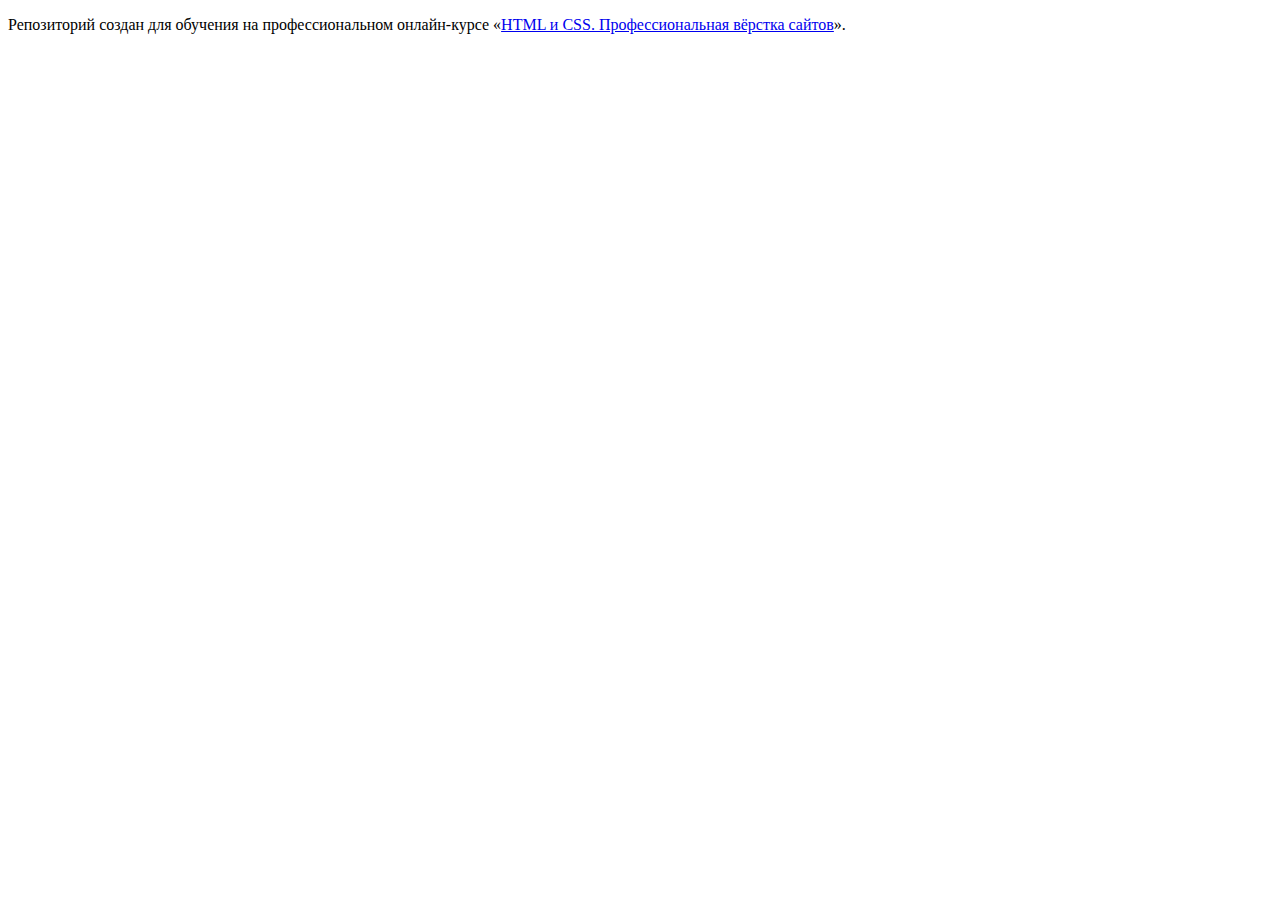
==== index.html @ e82ac14b ":hatching_chick:" ====
<!DOCTYPE html>
<html lang="ru">
  <head>
    <meta charset="utf-8">
    <title>HTML Academy: Глейси</title>
  </head>
  <body>

    <p>Репозиторий создан для обучения на профессиональном онлайн‑курсе «<a href="https://htmlacademy.ru/intensive/htmlcss">HTML и CSS. Профессиональная вёрстка сайтов</a>».</p>

  </body>
</html>
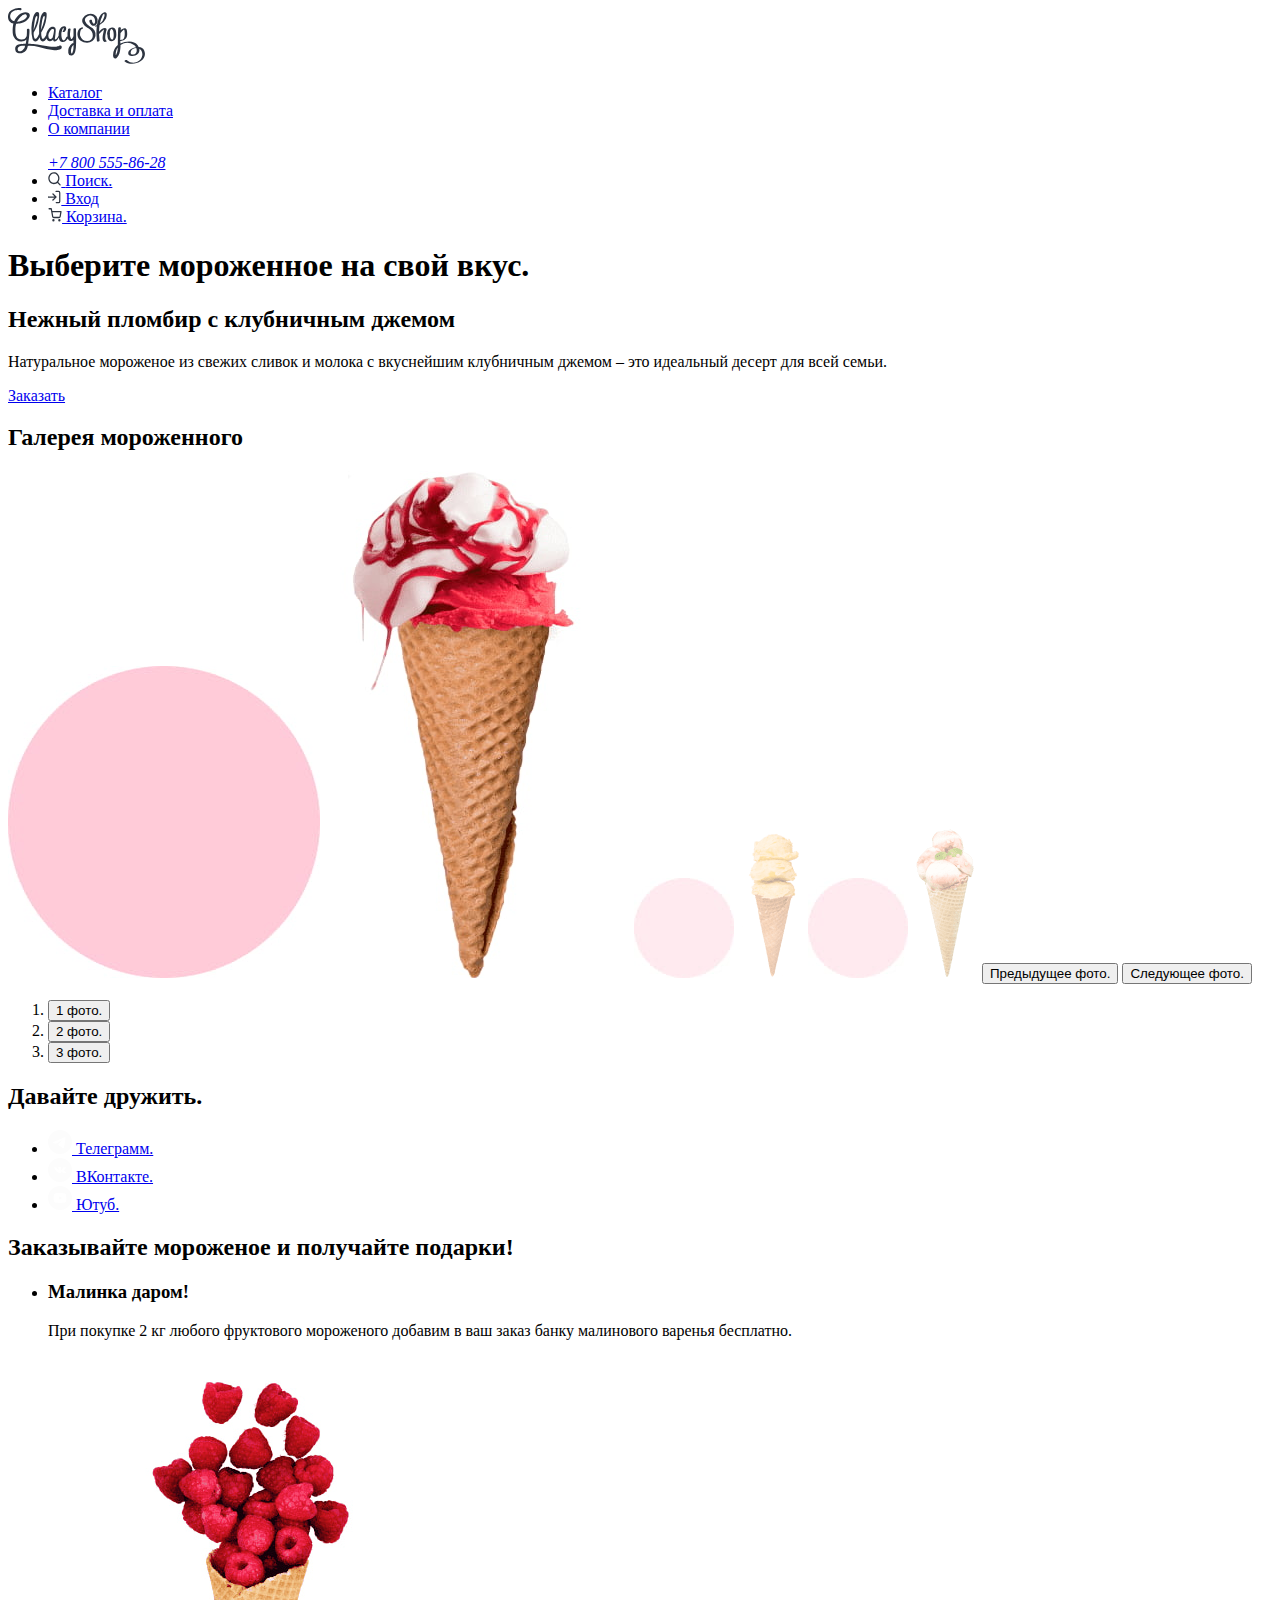
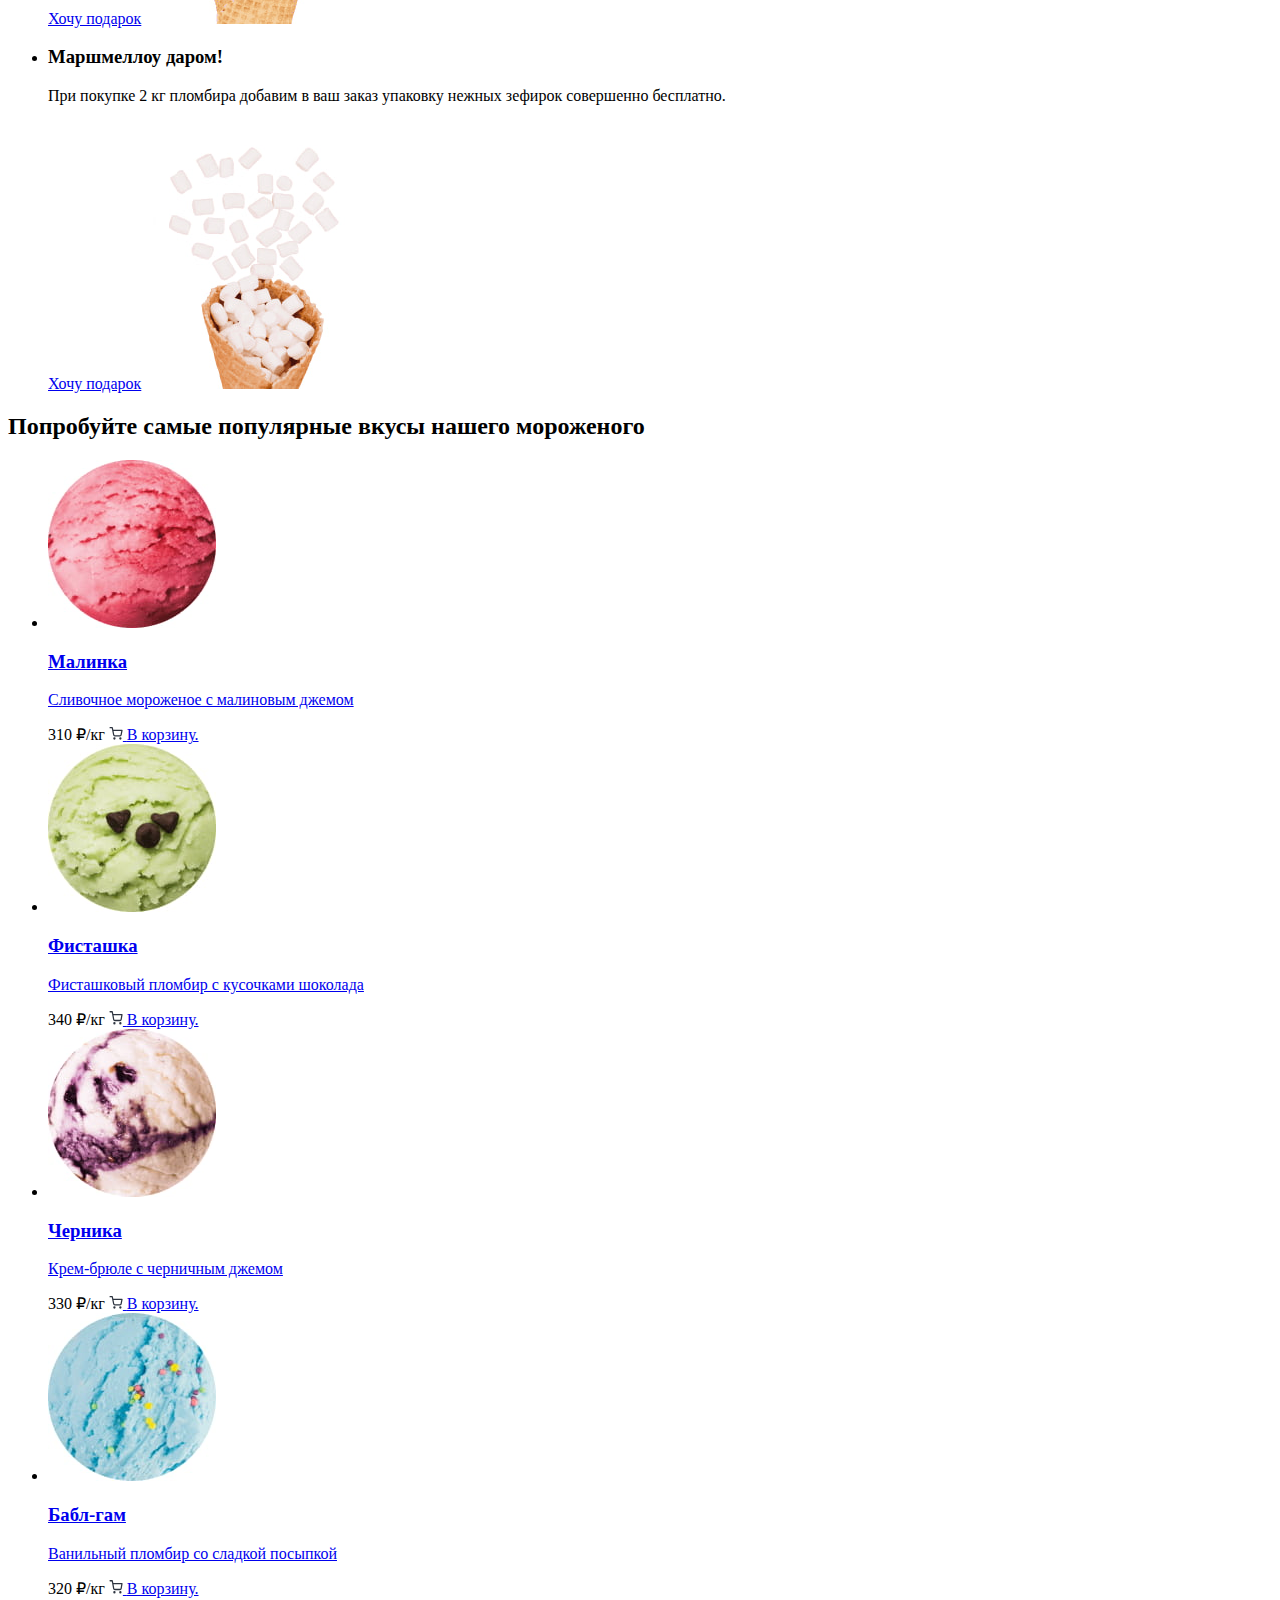
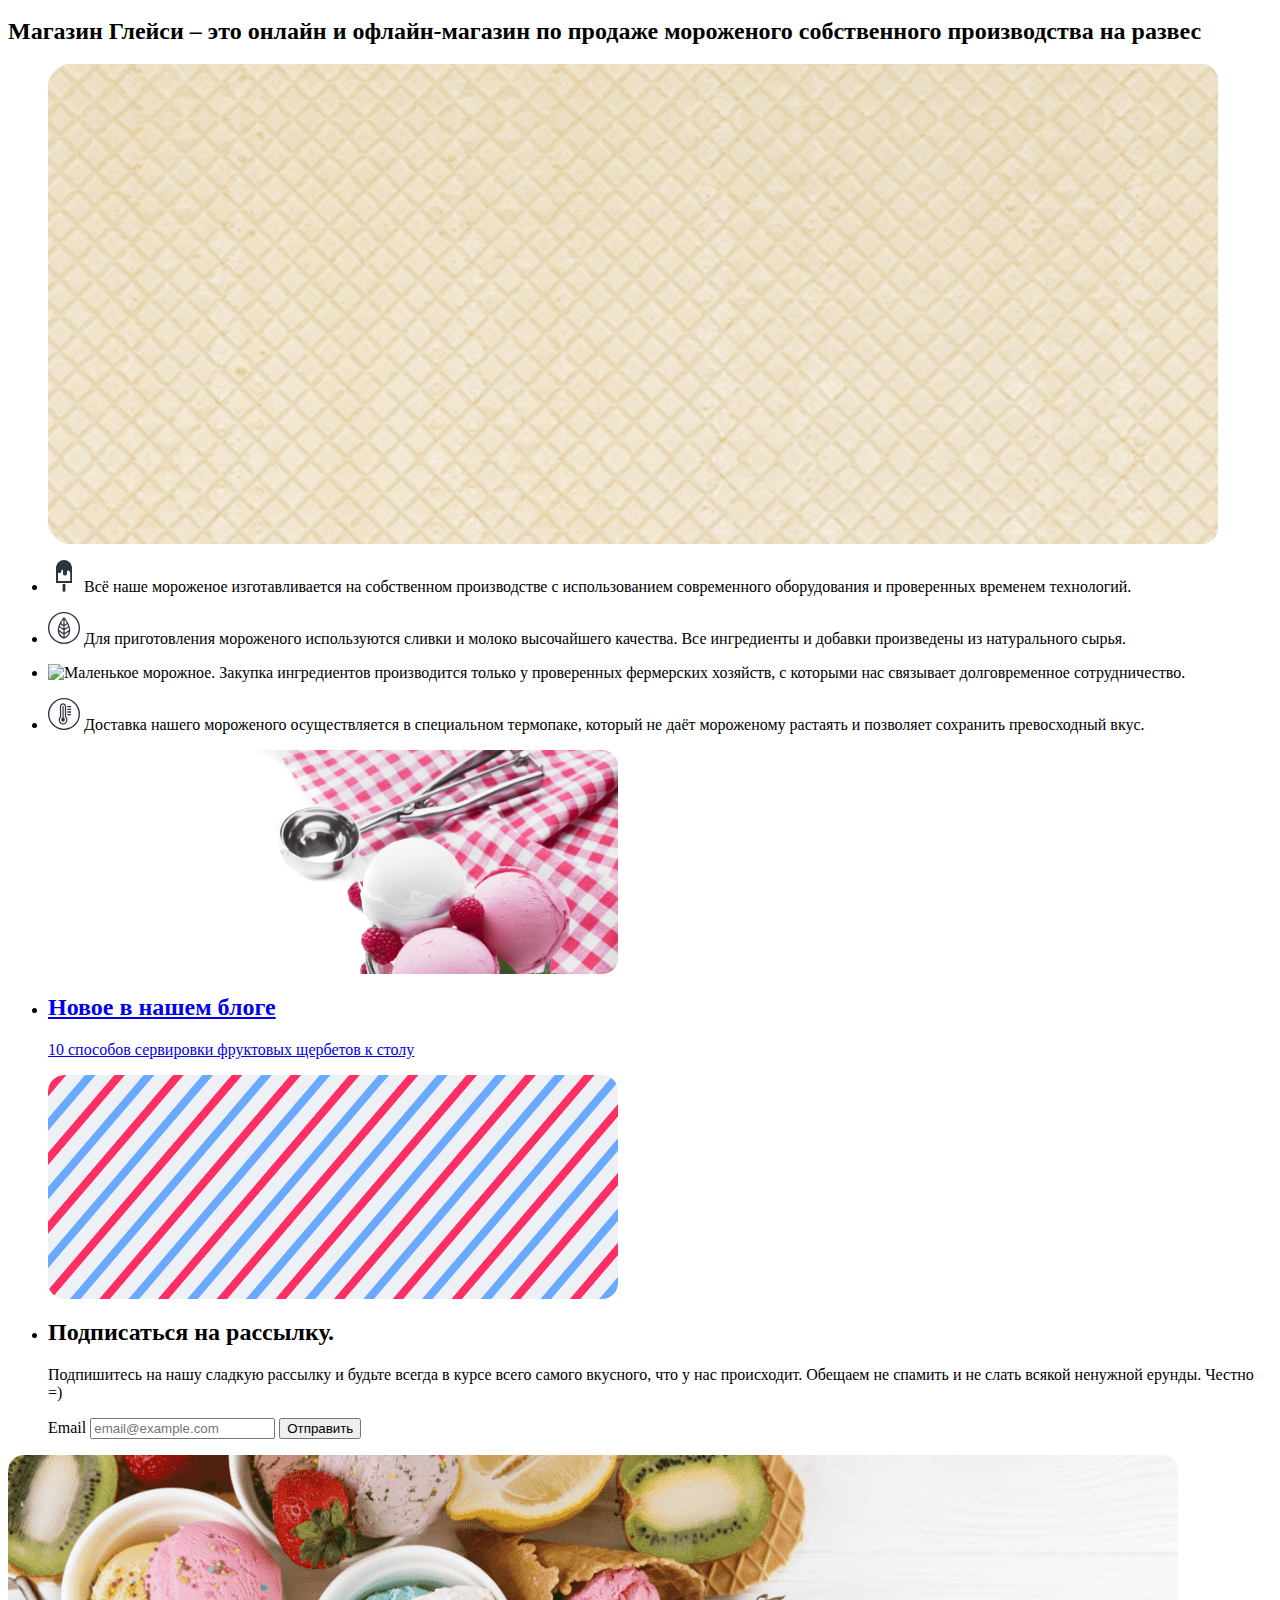
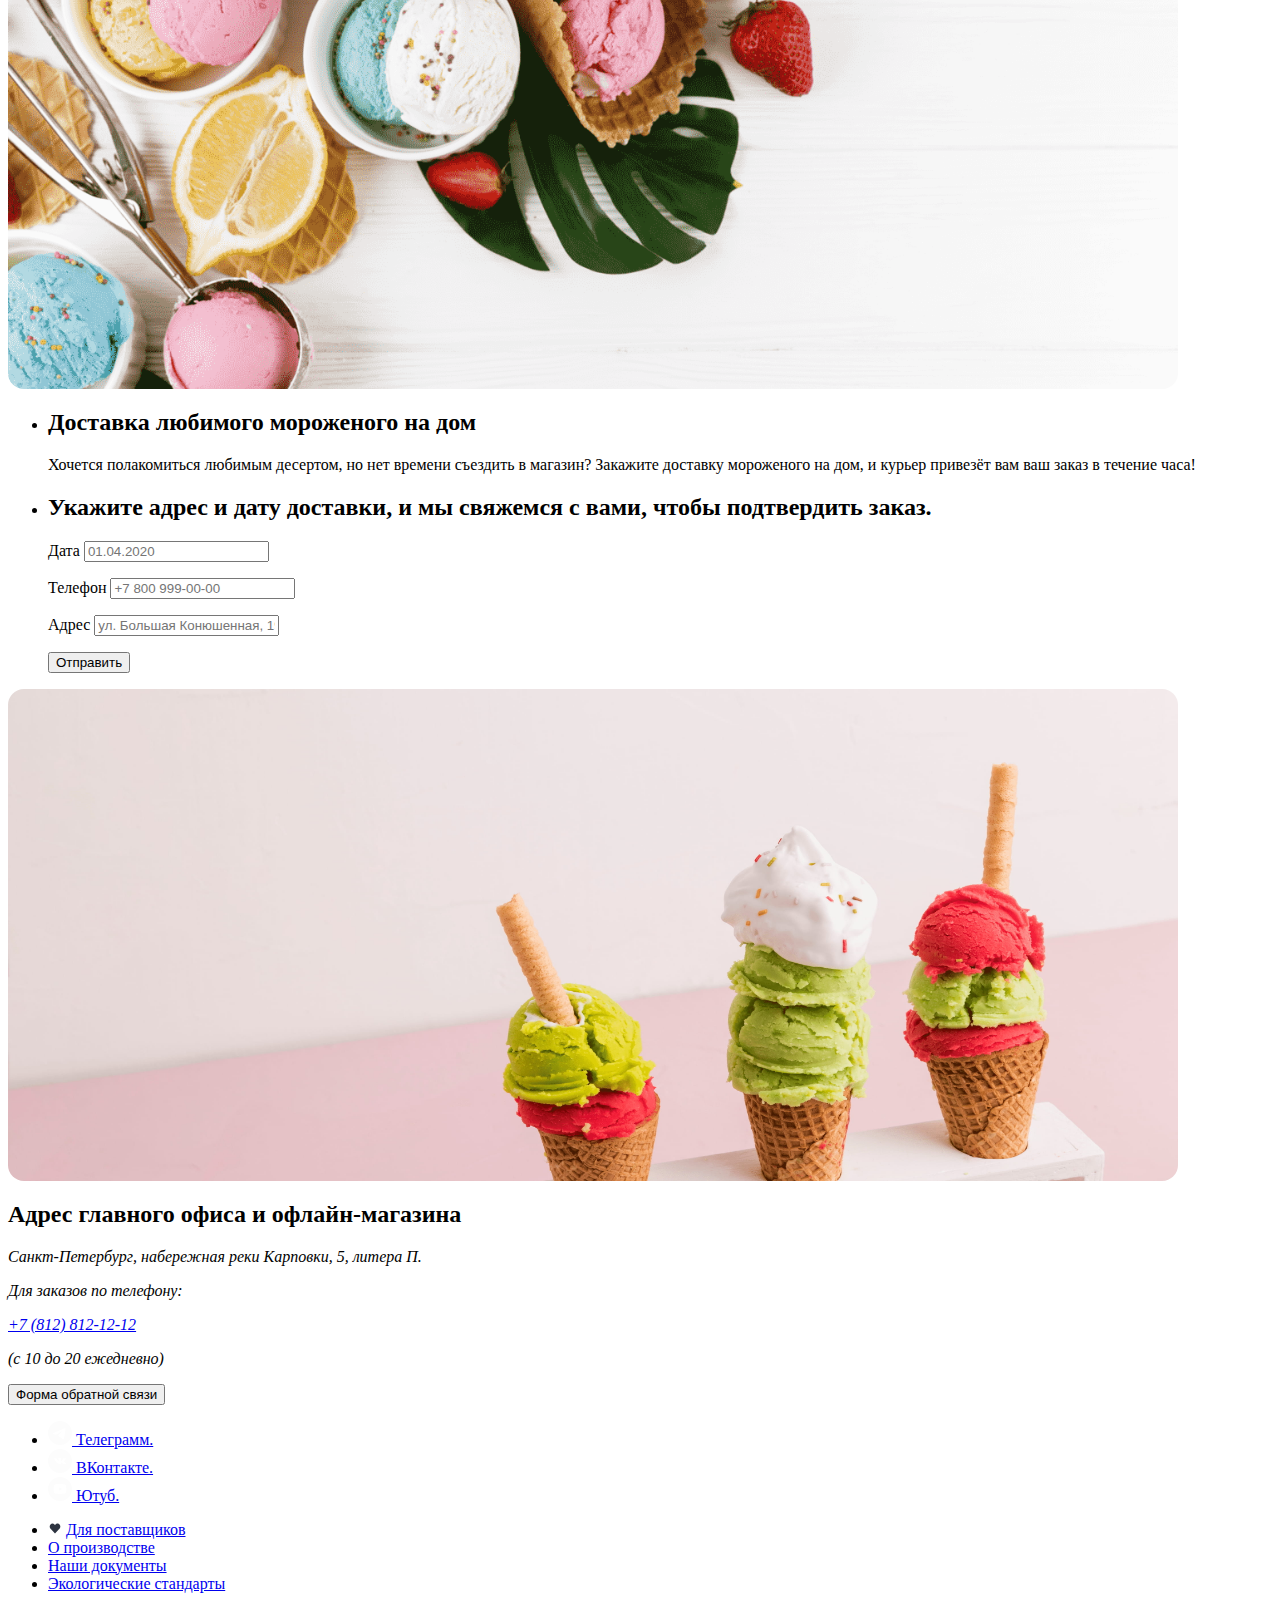
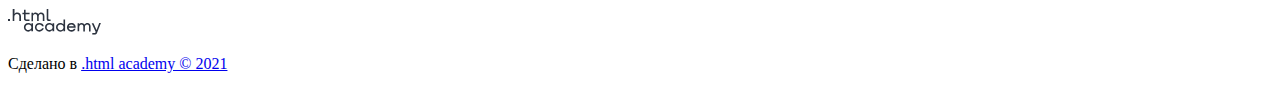
==== commit 4d32455b: "Merge pull request #3 from Tequllalime/master" ====
--- a/index.html
+++ b/index.html
@@ -1,12 +1,388 @@
 <!DOCTYPE html>
 <html lang="ru">
+
   <head>
     <meta charset="utf-8">
-    <title>HTML Academy: Глейси</title>
+    <title>Магазин мороженного "Gllacy shop"</title>
+    <link rel="stylesheet" href="style.css">
   </head>
+
   <body>
-
-    <p>Репозиторий создан для обучения на профессиональном онлайн‑курсе «<a href="https://htmlacademy.ru/intensive/htmlcss">HTML и CSS. Профессиональная вёрстка сайтов</a>».</p>
+    <header class="page-header">
+      <nav class="navigation">
+        <a class="navigation-logo" href="index.html">
+          <img class="page-header-logo" alt="Логотип магазина мороженного Gllacy shop." width="137" height="55.72"
+            src="images/Logo.svg">
+        </a>
+        <ul class="navigation-list">
+          <li class="navigation-item">
+            <a class="navigation-link" href="catalog.html">Каталог</a>
+          </li>
+          <li class="navigation-item">
+            <a class="navigation-link" href="delivery.html">Доставка и оплата</a>
+          </li>
+          <li class="navigation-item">
+            <a class="navigation-link" href="about.html">О компании</a>
+          </li>
+        </ul>
+        <ul class="navigation-list navigation-userr">
+          <address class="contact-adress">
+            <a class="contact-phone" href="tel:+7 800 555-86-28">
+              +7 800 555-86-28
+            </a>
+          </address>
+          <li class="navigation-item">
+            <a class="navigation-link" href="#">
+              <img class="search-item" alt="Иконка поиска." width="13.33" height="13.33" src="images/search.svg">
+              <span class="visually-hidden">
+                Поиск.
+              </span>
+            </a>
+          </li>
+          <li class="navigation-item">
+            <a class="navigation-link" href="#">
+              <img class="union" alt="Иконка входа." width="13.33" height="13.33" src="images/Union.svg">
+              Вход
+            </a>
+          </li>
+          <li class="navigation-item">
+            <a class="navigation-link" href="#">
+              <span class="visually-hidden">
+                <img class="basket" alt="Иконка корзины." width="14.08" height="13.5" src="images/basket.svg">
+                Корзина.
+              </span>
+            </a>
+          </li>
+        </ul>
+      </nav>
+
+    </header>
+
+    <main class="main-index">
+      <h1 class="visually-hidden">Выберите мороженное на свой вкус.</h1>
+
+      <section class="ice-cream">
+        <h2>Нежный пломбир с клубничным джемом</h2>
+        <p>Натуральное мороженое из свежих сливок и молока с вкуснейшим клубничным джемом – это идеальный десерт
+          для
+          всей семьи.</p>
+        <a class="button" href="#">Заказать</a>
+      </section>
+
+      <section class="gallery">
+        <h2 class="gallery-ice-cream visually-hidden">Галерея мороженного</h2>
+        <img class="substrate-ice-cream" alt="Подложка для мороженного." width="312" height="312"
+          src="images/Substrate-ice-cream-1.jpg">
+        <img class="ice-cream-main" alt="Нежный пломбир с клубничным джемом." width="306" height="507"
+          src="images/ice-cream-main-1.jpg">
+        <img class="substrate-ice-cream" alt="Подложка для мороженного." width="100" height="100"
+          src="images/Substrate-ice-cream-2.jpg">
+        <img class="ice-cream-main" alt="Сливочное мороженое со вкусом банана." width="66" height="150"
+          src="images/ice-cream-main-2.png">
+        <img class="substrate-ice-cream" alt="Подложка для мороженного." width="100" height="100"
+          src="images/Substrate-ice-cream-3.jpg">
+        <img class="ice-cream-main" alt="Нежный пломбир с клубничным джемом." width="66" height="150"
+          src="images/ice-cream-main-3.png">
+        <button class="slider-button slider-prev" type="button">
+          <span class="visually-hidden">Предыдущее фото.</span>
+        </button>
+        <button class="slider-button slider-next" type="button">
+          <span class="visually-hidden">Следующее фото.</span>
+        </button>
+        <ol class="slider-pagination">
+          <li class="slider-pagination-item">
+            <button class="slider-pagination-button slider-pagination-button-current" type="button">
+              <span class="visually-hidden">1 фото.</span>
+            </button>
+          </li>
+          <li class="slider-pagination-item">
+            <button class="slider-pagination-button slider-pagination-button-current" type="button">
+              <span class="visually-hidden">2 фото.</span>
+            </button>
+          </li>
+          <li class="slider-pagination-item">
+            <button class="slider-pagination-button slider-pagination-button-current" type="button">
+              <span class="visually-hidden">3 фото.</span>
+            </button>
+          </li>
+        </ol>
+      </section>
+
+      <section class="main-social">
+        <h2 class="page-main-title visually-hidden">Давайте дружить.</h2>
+        <ul class="main-social-list">
+          <li class="main-social-item">
+            <a class="button" href="https://t.me/htmlacademy">
+              <img src="images/telegram.svg" alt="Иконка Телеграмм." width="24" height="24">
+              <span class="visually-hidden">Телеграмм.</span>
+            </a>
+          </li>
+          <li class="main-social-item">
+            <a class="button" href="#https://vk.com/htmlacademy">
+              <img src="images/vk.svg" alt="Иконка ВК." width="24" height="24">
+              <span class="visually-hidden">ВКонтакте.</span>
+            </a>
+          </li>
+          <li class="main-social-item">
+            <a class="button" href="https://www.youtube.com/user/htmlacademyru">
+              <img src="images/youtube.svg" alt="Иконка Ютуб." width="24" height="24">
+              <span class="visually-hidden">Ютуб.</span>
+            </a>
+          </li>
+        </ul>
+      </section>
+
+      <section class="free-gifts">
+        <h2>Заказывайте мороженое и получайте подарки!</h2>
+        <ul class="free-gifts-list">
+          <li class="free-gifts-item">
+            <h3>Малинка даром!</h3>
+            <p>При покупке 2 кг любого фруктового мороженого добавим в ваш заказ банку малинового варенья
+              бесплатно.
+            </p>
+            <a class="button" href="#">Хочу подарок</a>
+            <img src="images/raspberry-gift.jpg" alt="Малина в рожке." width="219" height="268">
+          </li>
+
+          <li class="free-gifts-item">
+            <h3>Маршмеллоу даром!</h3>
+            <p>При покупке 2 кг пломбира добавим в ваш заказ упаковку нежных зефирок совершенно бесплатно.
+            </p>
+            <a class="button" href="#">Хочу подарок</a>
+            <img src="images/marshmallow.jpg" alt="Маршмеллоу в рожке." width="219" height="268">
+          </li>
+        </ul>
+      </section>
+
+      <section class="popular-product">
+        <h2>Попробуйте самые популярные вкусы нашего мороженого</h2>
+        <ul class="popular-product-list">
+          <li class="popular-product-card">
+            <a class="poplar-product-card-link" href="#">
+              <img class="popular-product-card-image" src="images/Malinka.png"
+                alt="Сливочное мороженое с малиновым джемом." width="168" height="168">
+              <h3 class="popular-product-card-title">Малинка</h3>
+              <p>Сливочное мороженое с малиновым джемом</p>
+            </a>
+            <span class="product-card-price">310 ₽/кг</span>
+            <a class="product-card-button button" href="#">
+              <img class="ice-cream-basket" src="images/basket.svg" alt="Иконка корзины" width="14.08" height="13.5">
+              <span class="visually-hidden">В корзину.</span>
+            </a>
+          </li>
+          <li class="popular-product-card">
+            <a class="poplar-product-card-link" href="#">
+              <img class="popular-product-card-image" src="images/Pistachio.png" width="168" height="168"
+                alt="Фисташковый пломбир с кусочками шоколада.">
+              <h3 class="popular-product-card-title">Фисташка</h3>
+              <p>Фисташковый пломбир с кусочками шоколада</p>
+            </a>
+            <span class="product-card-price">340 ₽/кг</span>
+            <a class="product-card-button button" href="#">
+              <img class="ice-cream-basket" src="images/basket.svg" alt="Иконка корзины" width="14.08" height="13.5">
+              <span class="visually-hidden">В корзину.</span>
+            </a>
+          </li>
+          <li class="popular-product-card">
+            <a class="poplar-product-card-link" href="#">
+              <img class="popular-product-card-image" src="images/Blueberry.png" alt="Крем-брюле с черничным джемом."
+                width="168" height="168">
+              <h3 class="popular-product-card-title">Черника</h3>
+              <p>Крем-брюле с черничным джемом</p>
+            </a>
+            <span class="product-card-price">330 ₽/кг</span>
+            <a class="product-card-button button" href="#">
+              <img class="ice-cream-basket" src="images/basket.svg" alt="Иконка корзины" width="14.08" height="13.5">
+              <span class="visually-hidden">В корзину.</span>
+            </a>
+          </li>
+          <li class="popular-product-card">
+            <a class="poplar-product-card-link" href="#">
+              <img class="popular-product-card-image" src="images/Bubble-gum.png"
+                alt="Ванильный пломбир со сладкой посыпкой." width="168" height="168">
+              <h3 class="popular-product-card-title">Бабл-гам</h3>
+              <p>Ванильный пломбир со сладкой посыпкой</p>
+            </a>
+            <span class="product-card-price">320 ₽/кг</span>
+            <a class="product-card-button button" href="#">
+              <img class="ice-cream-basket" src="images/basket.svg" alt="Иконка корзины" width="14.08" height="13.5">
+              <span class="visually-hidden">В корзину.</span>
+            </a>
+          </li>
+        </ul>
+      </section>
+
+
+      <section class="advantages">
+        <h2>
+          Магазин Глейси – это онлайн и офлайн-магазин по продаже мороженого собственного производства на
+          развес
+        </h2>
+        <ul class="advantages-list">
+          <div class="wafer"></div>
+          <li class="advantages-item">
+            <p class="advantages-description">
+              <img src="images/ice-cream.svg" alt="Маленькое морожное." width="32" height="32">
+              Всё наше мороженое изготавливается на собственном производстве с
+              использованием
+              современного оборудования и проверенных временем технологий.
+            </p>
+          </li>
+          <li class="advantages-item">
+            <p class="advantages-description">
+              <img src="images/leaf.svg" alt="Маленькое морожное." width="32" height="32">
+              Для приготовления мороженого используются сливки и молоко
+              высочайшего качества. Все ингредиенты
+              и добавки произведены из натурального сырья.
+            </p>
+          </li>
+          <li class="advantages-item">
+            <p class="advantages-description">
+              <img src="images/cow.svg" alt="Маленькое морожное." width="32" height="32">
+              Закупка ингредиентов производится только у проверенных фермерских
+              хозяйств, с которыми
+              нас связывает долговременное сотрудничество.
+            </p>
+          </li>
+          <li class="advantages-item">
+            <p class="advantages-description">
+              <img src="images/Thermometer.svg" alt="Маленькое морожное." width="32" height="32">
+              Доставка нашего мороженого осуществляется в специальном термопаке,
+              который не даёт мороженому растаять
+              и позволяет сохранить превосходный вкус.
+            </p>
+          </li>
+        </ul>
+      </section>
+
+      <section class="blog-submit">
+        <ul class="blog-submit-list">
+          <li class="blog-item">
+            <a class="blog" href="#">
+              <div class="sorting-blog"></div>
+              <h2>Новое в нашем блоге</h2>
+              <p>10 способов сервировки фруктовых щербетов
+                к столу</p>
+            </a>
+          </li>
+          <li class="submit-item">
+            <div class="mail-substrate"></div>
+            <h2>
+              <span class="visually-hidden">Подписаться на рассылку.</span>
+            </h2>
+            <p>Подпишитесь на нашу сладкую рассылку и будьте всегда
+              в курсе всего самого вкусного, что у нас происходит. Обещаем не спамить и не слать всякой
+              ненужной ерунды. Честно =)</p>
+            <form class="newsletter-form" action="https://echo.htmlacademy.ru/" method="post">
+              <label for="newsletter-email">Email</label>
+              <input class="field" placeholder="email@example.com" type="email" name="newsletter-email"
+                id="newsletter-email" required>
+              <button class="button newsletter-button" type="submit">
+                Отправить
+              </button>
+            </form>
+          </li>
+        </ul>
+      </section>
+
+      <section class="main-delivery">
+        <div class="delivery-section"></div>
+        <ul class="delivery-list">
+          <li class="delivery-description-item">
+            <h2 class="delivery-title">Доставка любимого мороженого на дом</h2>
+            <p>Хочется полакомиться любимым десертом, но нет времени съездить в магазин? Закажите доставку
+              мороженого на дом, и курьер привезёт вам ваш заказ в течение часа!</p>
+          </li>
+          <li>
+            <h2 class="appointment-title">Укажите адрес и дату доставки, и мы свяжемся с вами, чтобы
+              подтвердить
+              заказ.</h2>
+            <form class="appointment-form" action="https://echo.htmlacademy.ru/" method="post">
+              <p class="appointment-form-date">
+                <label class="form-label" for="appointment-date">Дата</label>
+                <input type="text" id="appointment-date" name="appointment-date" placeholder="01.04.2020">
+              </p>
+              <p class="appointment-form-phone">
+                <label class="form-label" for="appointment-phone">Телефон</label>
+                <input type="text" id="appointment-phone" name="appointment-phone" placeholder="+7 800 999-00-00">
+              </p>
+              <p class="appointment-form-address">
+                <label class="form-label" for="appointment-address">Адрес</label>
+                <input type="text" id="appointment-address" name="appointment-address"
+                  placeholder="ул. Большая Конюшенная, 19/8">
+              </p>
+              <button class="button" type="submit">Отправить</button>
+            </form>
+          </li>
+        </ul>
+      </section>
+
+      <section class="contacts">
+        <div class="main-feedback"></div>
+        <h2 class="contacts-title">Адрес главного офиса и офлайн-магазина</h2>
+        <address class="contacts-address">
+          <p class="contacts-address-text">Санкт-Петербург, набережная реки Карповки, 5, литера П.</p>
+          <p class="for-contacts-phone">Для заказов по телефону:</p>
+          <a class="contacts-phone" href="tel:+78121212">+7 (812) 812-12-12</a>
+          <p class="contacts-time">(с 10 до 20 ежедневно)</p>
+        </address>
+        <button class="button" type="submit">Форма обратной связи</button>
+      </section>
+
+
+    </main>
+
+    <footer class="page-footer">
+      <section class="footer-social">
+        <ul class="footer-social-list">
+          <li class="footer-social-item">
+            <a class="button" href="https://t.me/htmlacademy">
+              <img src="images/telegram.svg" alt="Иконка Телеграмм." width="24" height="24">
+              <span class="visually-hidden">Телеграмм.</span>
+            </a>
+          </li>
+          <li class="main-social-item">
+            <a class="button" href="#https://vk.com/htmlacademy">
+              <img src="images/vk.svg" alt="Иконка ВК." width="24" height="24">
+              <span class="visually-hidden">ВКонтакте.</span>
+            </a>
+          </li>
+          <li class="main-social-item">
+            <a class="button" href="https://www.youtube.com/user/htmlacademyru">
+              <img src="images/youtube.svg" alt="Иконка Ютуб." width="24" height="24">
+              <span class="visually-hidden">Ютуб.</span>
+            </a>
+          </li>
+        </ul>
+      </section>
+
+      <section class="navigation-footer">
+        <nav class="navigation">
+          <ul class="navigation-list">
+            <li class="navigation-item">
+              <img src="images/Heart-fill.svg" alt="Маленькое черное сердечко." width="13.94" height="12.15">
+              <a class="navigation-link" href="#">Для поставщиков</a>
+            </li>
+            <li class="navigation-item">
+              <a class="navigation-link" href="#">О производстве</a>
+            </li>
+            <li class="navigation-item">
+              <a class="navigation-link" href="#">Наши документы</a>
+            </li>
+            <li class="navigation-item">
+              <a class="navigation-link" href="#">Экологические стандарты</a>
+            </li>
+          </ul>
+      </section>
+
+      <section class="copyright-text">
+        <img src="images/logo_htmlacademy.svg" alt="Логотип с надписью htmlacademy." width="93" height="26.71">
+        <p class="about-text">Сделано в <a class="htmlacademy-link" href="https://htmlacademy.ru/">.html
+            academy &copy; 2021</a>
+        </p>
+      </section>
+    </footer>
 
   </body>
+
 </html>
--- a/style.css
+++ b/style.css
@@ -0,0 +1,39 @@
+.sorting-blog {
+  width: 570px;
+  height: 224px;
+  background-image: url(/images/sorting.png);
+  background-size: cover;
+  border-radius: 16px;
+}
+
+.wafer {
+  width: 1170px;
+  height: 480px;
+  background-image: url(/images/wafer.png);
+  background-size: cover;
+  border-radius: 16px;
+}
+
+.mail-substrate {
+  width: 570px;
+  height: 224px;
+  background-image: url(/images/Substrate-mail.png);
+  background-size: cover;
+  border-radius: 16px;
+}
+
+.delivery-section {
+  width: 1170px;
+  height: 534px;
+  background-image: url(/images/delivery.png);
+  background-size: cover;
+  border-radius: 16px;
+}
+
+.main-feedback {
+  width: 1170px;
+  height: 492px;
+  background-image: url(/images/Feedback.jpg);
+  background-size: cover;
+  border-radius: 16px;
+}
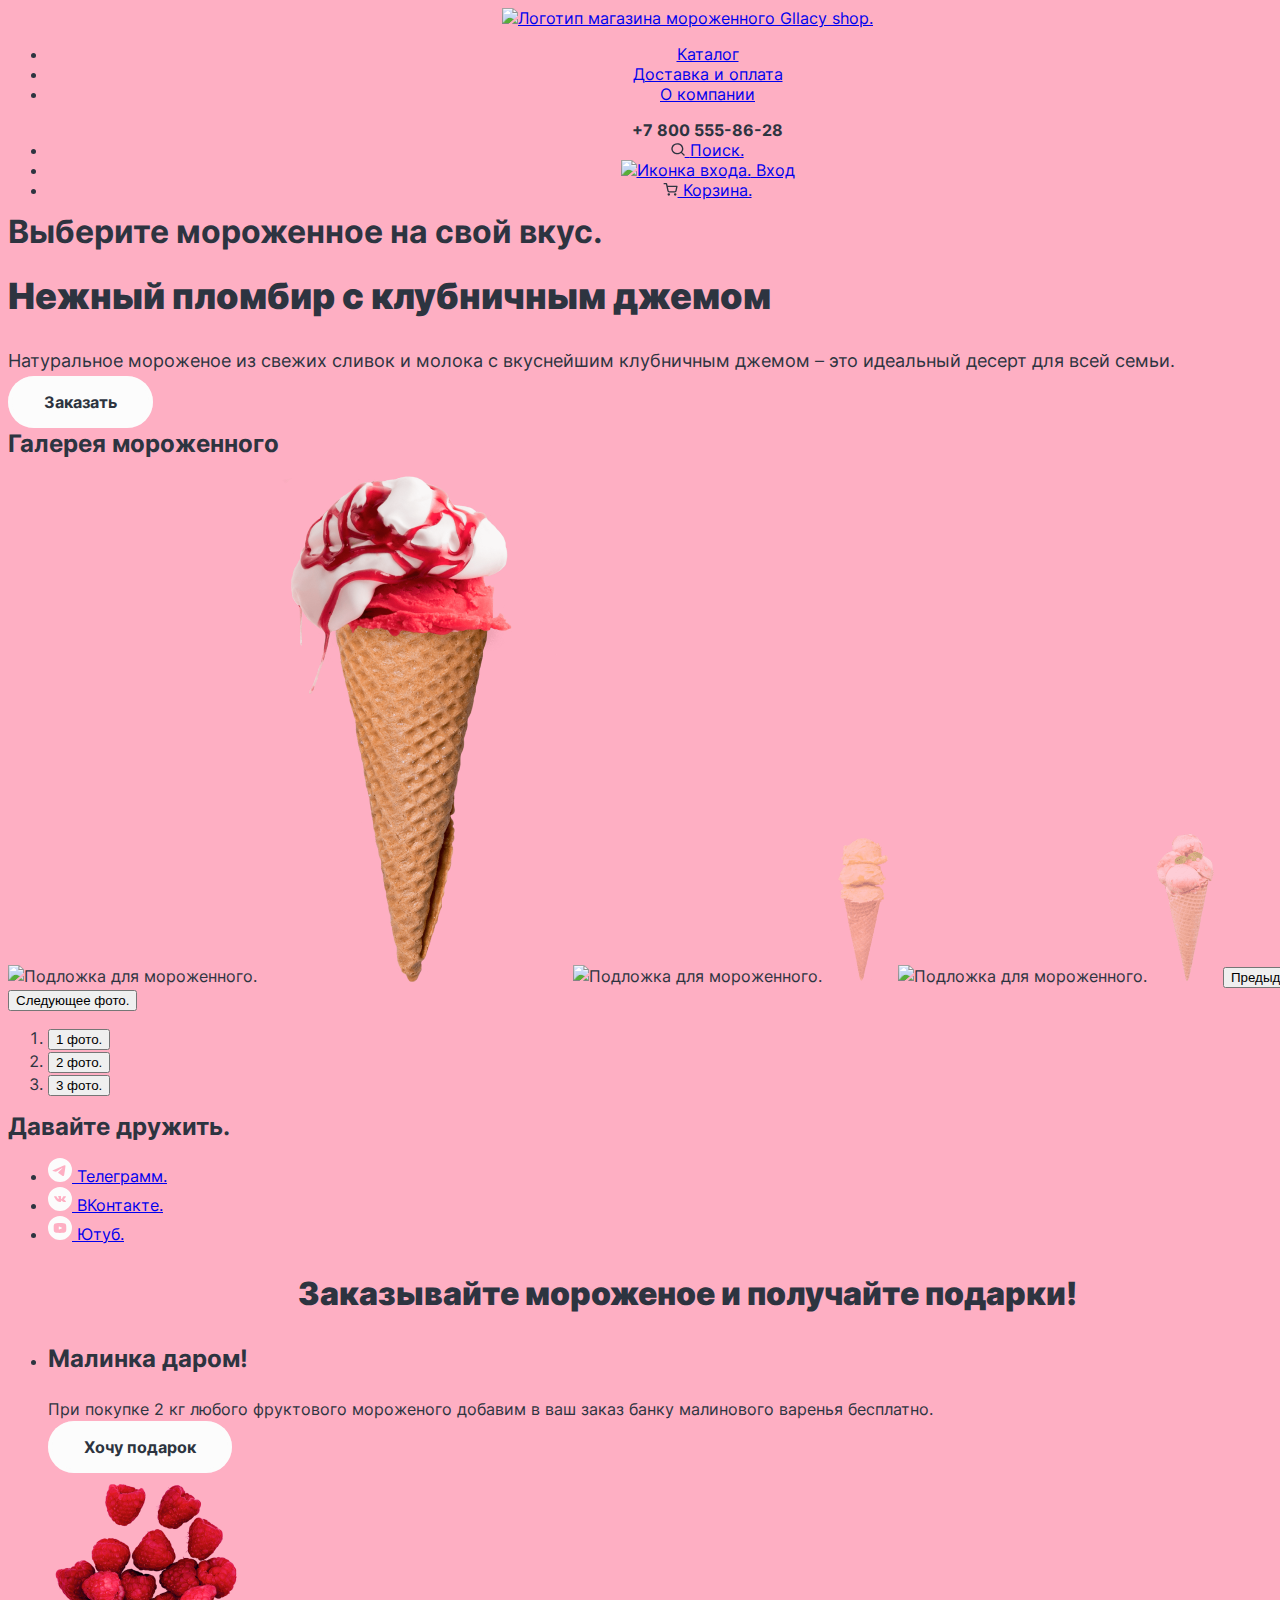
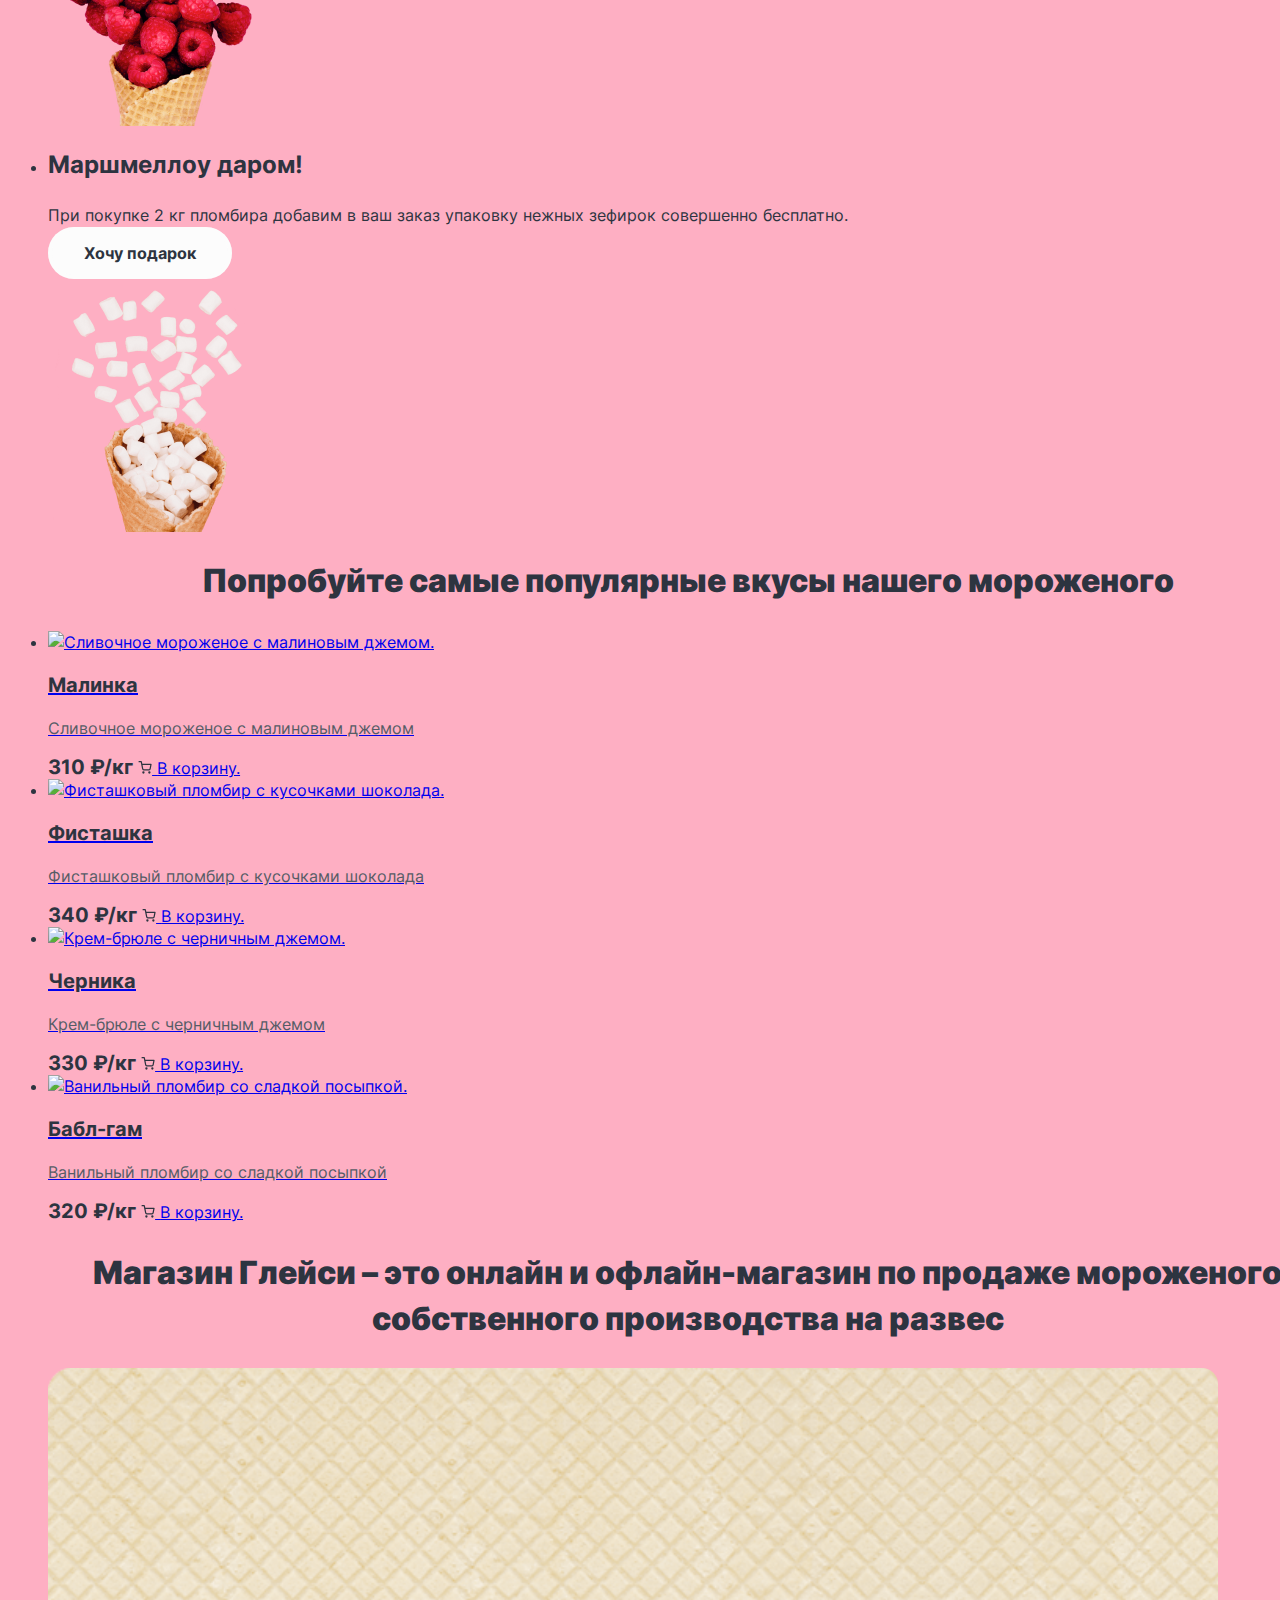
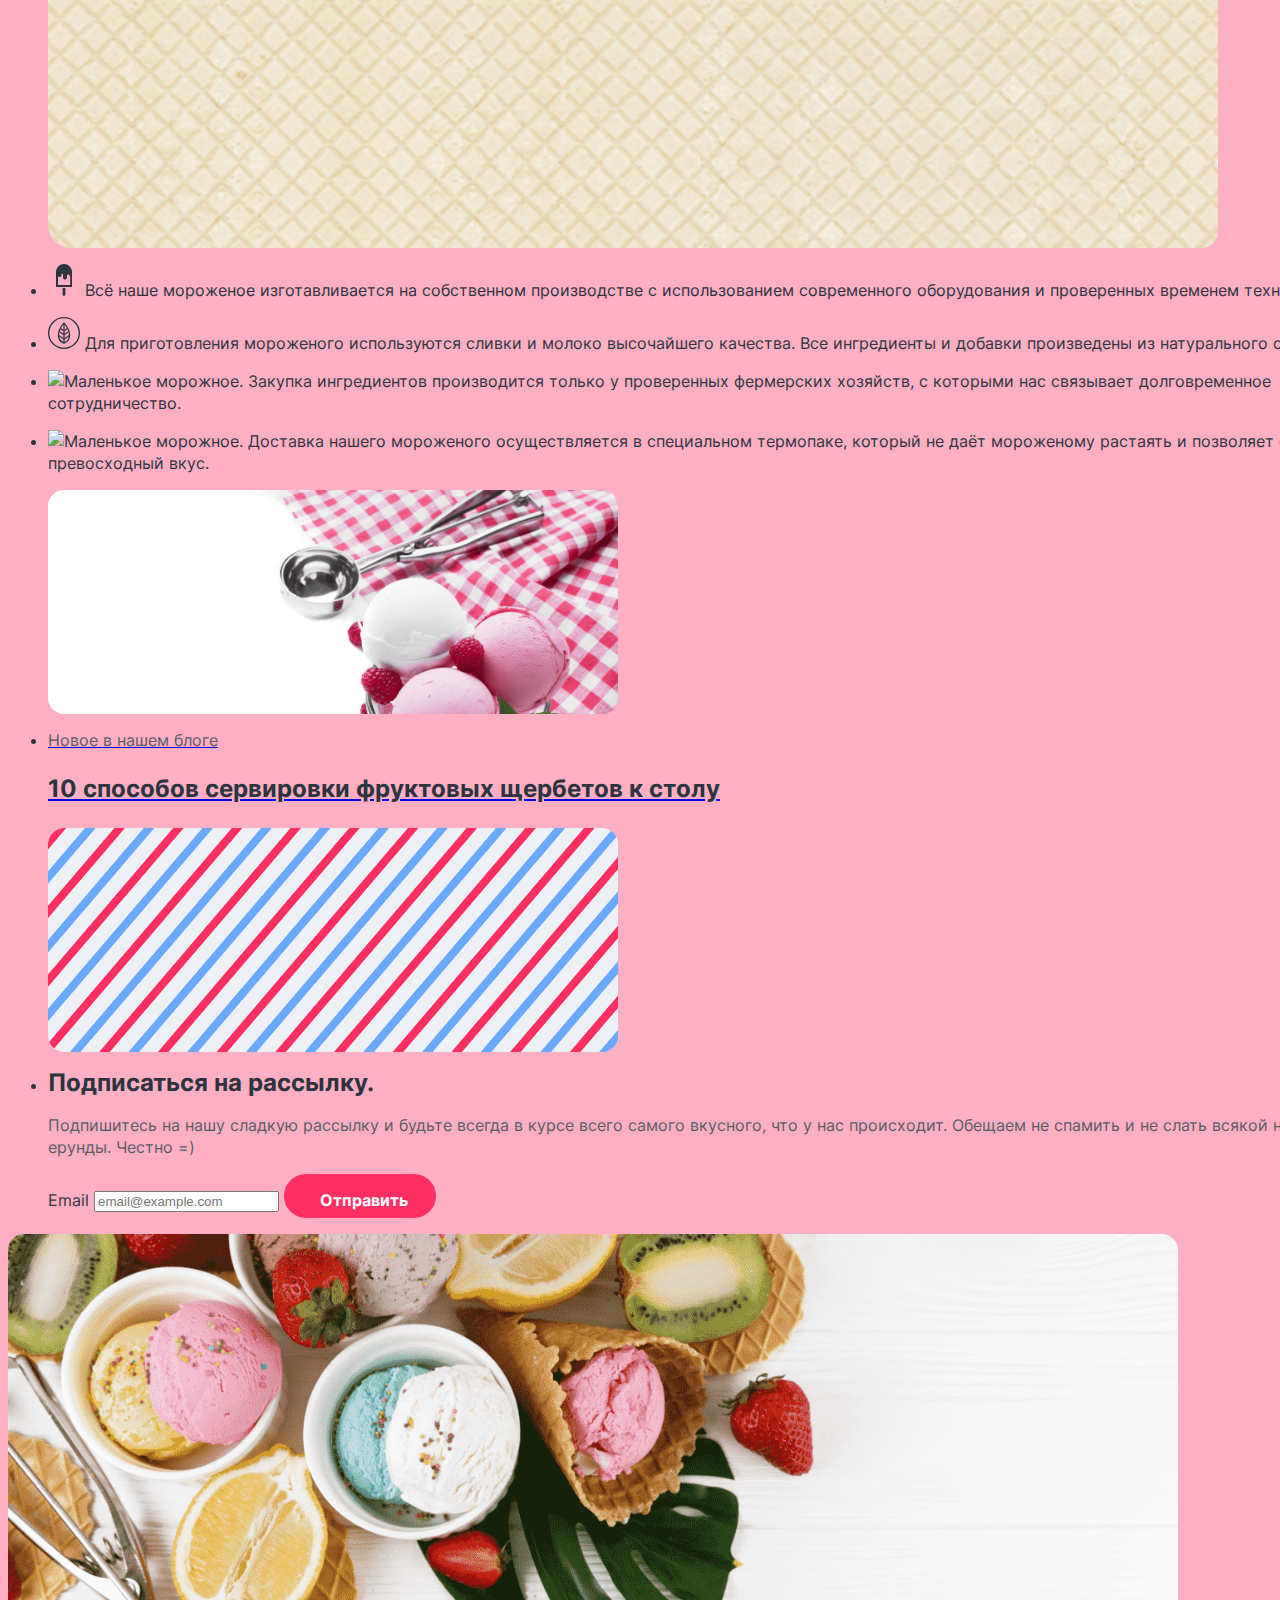
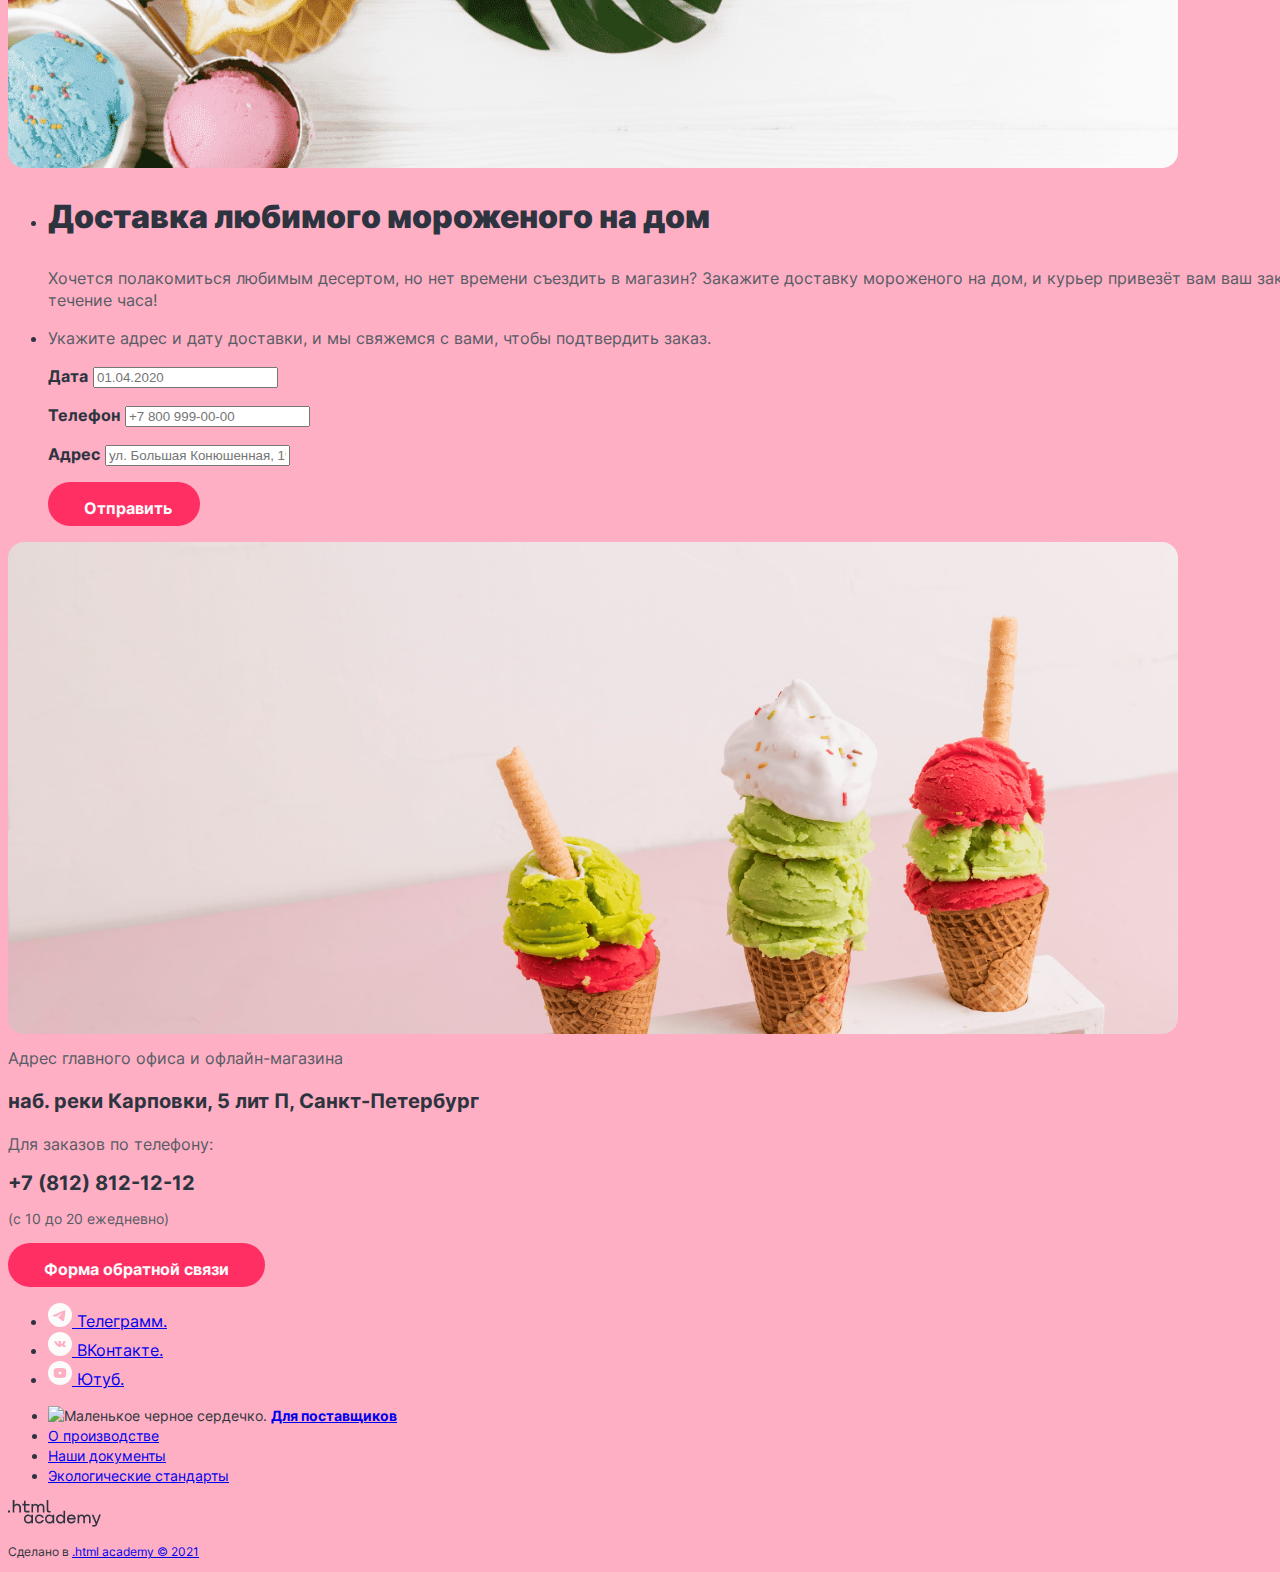
==== commit 2670b7b0: "Добавляет базовую стилизацию" ====
--- a/index.html
+++ b/index.html
@@ -4,385 +4,387 @@
   <head>
     <meta charset="utf-8">
     <title>Магазин мороженного "Gllacy shop"</title>
+    <link href="https://fonts.googleapis.com/css2?family=Inter:wght@400;700;900&display=swap" rel="stylesheet">
     <link rel="stylesheet" href="style.css">
   </head>
 
   <body>
-    <header class="page-header">
-      <nav class="navigation">
-        <a class="navigation-logo" href="index.html">
-          <img class="page-header-logo" alt="Логотип магазина мороженного Gllacy shop." width="137" height="55.72"
-            src="images/Logo.svg">
-        </a>
-        <ul class="navigation-list">
-          <li class="navigation-item">
-            <a class="navigation-link" href="catalog.html">Каталог</a>
-          </li>
-          <li class="navigation-item">
-            <a class="navigation-link" href="delivery.html">Доставка и оплата</a>
-          </li>
-          <li class="navigation-item">
-            <a class="navigation-link" href="about.html">О компании</a>
-          </li>
-        </ul>
-        <ul class="navigation-list navigation-userr">
-          <address class="contact-adress">
-            <a class="contact-phone" href="tel:+7 800 555-86-28">
-              +7 800 555-86-28
-            </a>
+    <section class="content">
+      <header class="page-header">
+        <nav class="navigation">
+          <a class="navigation-logo" href="index.html">
+            <img class="page-header-logo" alt="Логотип магазина мороженного Gllacy shop." width="137" height="55.72"
+              src="images/logo.svg">
+          </a>
+          <ul class="navigation-list">
+            <li class="navigation-item">
+              <a class="navigation-link" href="catalog.html">Каталог</a>
+            </li>
+            <li class="navigation-item">
+              <a class="navigation-link" href="delivery.html">Доставка и оплата</a>
+            </li>
+            <li class="navigation-item">
+              <a class="navigation-link" href="about.html">О компании</a>
+            </li>
+          </ul>
+          <ul class="navigation-list navigation-user">
+            <address class="contact-adress">
+              <a class="contact-phone" href="tel:+7 800 555-86-28">
+                +7 800 555-86-28
+              </a>
+            </address>
+            <li class="navigation-item">
+              <a class="navigation-link" href="#">
+                <img class="search-item" alt="Иконка поиска." width="13.33" height="13.33" src="images/search.svg">
+                <span class="visually-hidden">
+                  Поиск.
+                </span>
+              </a>
+            </li>
+            <li class="navigation-item">
+              <a class="navigation-link" href="#">
+                <img class="union" alt="Иконка входа." width="13.33" height="13.33" src="images/union.svg">
+                Вход
+              </a>
+            </li>
+            <li class="navigation-item">
+              <a class="navigation-link" href="#">
+                <span class="visually-hidden">
+                  <img class="basket" alt="Иконка корзины." width="14.08" height="13.5" src="images/basket.svg">
+                  Корзина.
+                </span>
+              </a>
+            </li>
+          </ul>
+        </nav>
+
+      </header>
+
+      <main class="main-index">
+        <h1 class="visually-hidden">Выберите мороженное на свой вкус.</h1>
+
+        <section class="ice-cream">
+          <h2>Нежный пломбир с клубничным джемом</h2>
+          <p>Натуральное мороженое из свежих сливок и молока с вкуснейшим клубничным джемом – это идеальный десерт
+            для
+            всей семьи.</p>
+          <a class="button" href="#">Заказать</a>
+        </section>
+
+        <section class="gallery">
+          <h2 class="gallery-ice-cream visually-hidden">Галерея мороженного</h2>
+          <img class="substrate-ice-cream" alt="Подложка для мороженного." width="312" height="312"
+            src="images/substrate-ice-cream-1.jpg">
+          <img class="ice-cream-main" alt="Нежный пломбир с клубничным джемом." width="306" height="507"
+            src="images/ice-cream-main-1.png">
+          <img class="substrate-ice-cream" alt="Подложка для мороженного." width="100" height="100"
+            src="images/substrate-ice-cream-2.jpg">
+          <img class="ice-cream-main" alt="Сливочное мороженое со вкусом банана." width="66" height="150"
+            src="images/ice-cream-main-2.png">
+          <img class="substrate-ice-cream" alt="Подложка для мороженного." width="100" height="100"
+            src="images/substrate-ice-cream-3.jpg">
+          <img class="ice-cream-main" alt="Нежный пломбир с клубничным джемом." width="66" height="150"
+            src="images/ice-cream-main-3.png">
+          <button class="slider-button slider-prev" type="button">
+            <span class="visually-hidden">Предыдущее фото.</span>
+          </button>
+          <button class="slider-button slider-next" type="button">
+            <span class="visually-hidden">Следующее фото.</span>
+          </button>
+          <ol class="slider-pagination">
+            <li class="slider-pagination-item">
+              <button class="slider-pagination-button slider-pagination-button-current" type="button">
+                <span class="visually-hidden">1 фото.</span>
+              </button>
+            </li>
+            <li class="slider-pagination-item">
+              <button class="slider-pagination-button slider-pagination-button-current" type="button">
+                <span class="visually-hidden">2 фото.</span>
+              </button>
+            </li>
+            <li class="slider-pagination-item">
+              <button class="slider-pagination-button slider-pagination-button-current" type="button">
+                <span class="visually-hidden">3 фото.</span>
+              </button>
+            </li>
+          </ol>
+        </section>
+
+        <section class="main-social">
+          <h2 class="page-main-title visually-hidden">Давайте дружить.</h2>
+          <ul class="main-social-list">
+            <li class="main-social-item">
+              <a class="button" href="https://t.me/htmlacademy">
+                <img src="images/telegram.svg" alt="Иконка Телеграмм." width="24" height="24">
+                <span class="visually-hidden">Телеграмм.</span>
+              </a>
+            </li>
+            <li class="main-social-item">
+              <a class="button" href="#https://vk.com/htmlacademy">
+                <img src="images/vk.svg" alt="Иконка ВК." width="24" height="24">
+                <span class="visually-hidden">ВКонтакте.</span>
+              </a>
+            </li>
+            <li class="main-social-item">
+              <a class="button" href="https://www.youtube.com/user/htmlacademyru">
+                <img src="images/youtube.svg" alt="Иконка Ютуб." width="24" height="24">
+                <span class="visually-hidden">Ютуб.</span>
+              </a>
+            </li>
+          </ul>
+        </section>
+
+        <section class="free-gifts">
+          <h2>Заказывайте мороженое и получайте подарки!</h2>
+          <ul class="free-gifts-list">
+            <li class="free-gifts-item">
+              <h3>Малинка даром!</h3>
+              <p>При покупке 2 кг любого фруктового мороженого добавим в ваш заказ банку малинового варенья
+                бесплатно.
+              </p>
+              <a class="button" href="#">Хочу подарок</a>
+              <div class="raspberry-gift"></div>
+            </li>
+
+            <li class="free-gifts-item">
+              <h3>Маршмеллоу даром!</h3>
+              <p>При покупке 2 кг пломбира добавим в ваш заказ упаковку нежных зефирок совершенно бесплатно.
+              </p>
+              <a class="button" href="#">Хочу подарок</a>
+              <div class="marshmallow"></div>
+            </li>
+          </ul>
+        </section>
+
+        <section class="popular-product">
+          <h2>Попробуйте самые популярные вкусы нашего мороженого</h2>
+          <ul class="popular-product-list">
+            <li class="popular-product-card">
+              <a class="poplar-product-card-link" href="#">
+                <img class="popular-product-card-image" src="images/malinka.png"
+                  alt="Сливочное мороженое с малиновым джемом." width="168" height="168">
+                <h3 class="popular-product-card-title">Малинка</h3>
+                <p>Сливочное мороженое с малиновым джемом</p>
+              </a>
+              <span class="product-card-price">310 ₽/кг</span>
+              <a class="product-card-button button" href="#">
+                <img class="ice-cream-basket" src="images/basket.svg" alt="Иконка корзины" width="14.08" height="13.5">
+                <span class="visually-hidden">В корзину.</span>
+              </a>
+            </li>
+            <li class="popular-product-card">
+              <a class="poplar-product-card-link" href="#">
+                <img class="popular-product-card-image" src="images/pistachio.png" width="168" height="168"
+                  alt="Фисташковый пломбир с кусочками шоколада.">
+                <h3 class="popular-product-card-title">Фисташка</h3>
+                <p>Фисташковый пломбир с кусочками шоколада</p>
+              </a>
+              <span class="product-card-price">340 ₽/кг</span>
+              <a class="product-card-button button" href="#">
+                <img class="ice-cream-basket" src="images/basket.svg" alt="Иконка корзины" width="14.08" height="13.5">
+                <span class="visually-hidden">В корзину.</span>
+              </a>
+            </li>
+            <li class="popular-product-card">
+              <a class="poplar-product-card-link" href="#">
+                <img class="popular-product-card-image" src="images/blueberry.png" alt="Крем-брюле с черничным джемом."
+                  width="168" height="168">
+                <h3 class="popular-product-card-title">Черника</h3>
+                <p>Крем-брюле с черничным джемом</p>
+              </a>
+              <span class="product-card-price">330 ₽/кг</span>
+              <a class="product-card-button button" href="#">
+                <img class="ice-cream-basket" src="images/basket.svg" alt="Иконка корзины" width="14.08" height="13.5">
+                <span class="visually-hidden">В корзину.</span>
+              </a>
+            </li>
+            <li class="popular-product-card">
+              <a class="poplar-product-card-link" href="#">
+                <img class="popular-product-card-image" src="images/bubble-gum.png"
+                  alt="Ванильный пломбир со сладкой посыпкой." width="168" height="168">
+                <h3 class="popular-product-card-title">Бабл-гам</h3>
+                <p>Ванильный пломбир со сладкой посыпкой</p>
+              </a>
+              <span class="product-card-price">320 ₽/кг</span>
+              <a class="product-card-button button" href="#">
+                <img class="ice-cream-basket" src="images/basket.svg" alt="Иконка корзины" width="14.08" height="13.5">
+                <span class="visually-hidden">В корзину.</span>
+              </a>
+            </li>
+          </ul>
+        </section>
+
+
+        <section class="advantages">
+          <h2>
+            Магазин Глейси – это онлайн и офлайн-магазин по продаже мороженого собственного производства на
+            развес
+          </h2>
+          <ul class="advantages-list">
+            <div class="wafer"></div>
+            <li class="advantages-item">
+              <p class="advantages-description">
+                <img src="images/ice-cream.svg" alt="Маленькое морожное." width="32" height="32">
+                Всё наше мороженое изготавливается на собственном производстве с
+                использованием
+                современного оборудования и проверенных временем технологий.
+              </p>
+            </li>
+            <li class="advantages-item">
+              <p class="advantages-description">
+                <img src="images/leaf.svg" alt="Маленькое морожное." width="32" height="32">
+                Для приготовления мороженого используются сливки и молоко
+                высочайшего качества. Все ингредиенты
+                и добавки произведены из натурального сырья.
+              </p>
+            </li>
+            <li class="advantages-item">
+              <p class="advantages-description">
+                <img src="images/cow.svg" alt="Маленькое морожное." width="32" height="32">
+                Закупка ингредиентов производится только у проверенных фермерских
+                хозяйств, с которыми
+                нас связывает долговременное сотрудничество.
+              </p>
+            </li>
+            <li class="advantages-item">
+              <p class="advantages-description">
+                <img src="images/thermometer.svg" alt="Маленькое морожное." width="32" height="32">
+                Доставка нашего мороженого осуществляется в специальном термопаке,
+                который не даёт мороженому растаять
+                и позволяет сохранить превосходный вкус.
+              </p>
+            </li>
+          </ul>
+        </section>
+
+        <section class="blog-submit">
+          <ul class="blog-submit-list">
+            <li class="blog-item">
+              <a class="blog" href="#">
+                <div class="sorting-blog"></div>
+                <p>Новое в нашем блоге</p>
+                <h3>10 способов сервировки фруктовых щербетов
+                  к столу</h3>
+              </a>
+            </li>
+            <li class="submit-item">
+              <div class="mail-substrate"></div>
+              <h2>
+                <span class="visually-hidden">Подписаться на рассылку.</span>
+              </h2>
+              <p>Подпишитесь на нашу сладкую рассылку и будьте всегда
+                в курсе всего самого вкусного, что у нас происходит. Обещаем не спамить и не слать всякой
+                ненужной ерунды. Честно =)</p>
+              <form class="newsletter-form" action="https://echo.htmlacademy.ru/" method="post">
+                <label for="newsletter-email">Email</label>
+                <input class="field" placeholder="email@example.com" type="email" name="newsletter-email"
+                  id="newsletter-email" required>
+                <button class="button newsletter-button" type="submit">
+                  Отправить
+                </button>
+              </form>
+            </li>
+          </ul>
+        </section>
+
+        <section class="main-delivery">
+          <div class="delivery-section"></div>
+          <ul class="delivery-list">
+            <li class="delivery-description-item">
+              <h2 class="delivery-title">Доставка любимого мороженого на дом</h2>
+              <p>Хочется полакомиться любимым десертом, но нет времени съездить в магазин? Закажите доставку
+                мороженого на дом, и курьер привезёт вам ваш заказ в течение часа!</p>
+            </li>
+            <li>
+              <p class="appointment-title">Укажите адрес и дату доставки, и мы свяжемся с вами, чтобы
+                подтвердить
+                заказ.</p>
+              <form class="appointment-form" action="https://echo.htmlacademy.ru/" method="post">
+                <p class="appointment-form-date">
+                  <label class="form-label" for="appointment-date">Дата</label>
+                  <input type="text" id="appointment-date" name="appointment-date" placeholder="01.04.2020">
+                </p>
+                <p class="appointment-form-phone">
+                  <label class="form-label" for="appointment-phone">Телефон</label>
+                  <input type="text" id="appointment-phone" name="appointment-phone" placeholder="+7 800 999-00-00">
+                </p>
+                <p class="appointment-form-address">
+                  <label class="form-label" for="appointment-address">Адрес</label>
+                  <input type="text" id="appointment-address" name="appointment-address"
+                    placeholder="ул. Большая Конюшенная, 19/8">
+                </p>
+                <button class="button" type="submit">Отправить</button>
+              </form>
+            </li>
+          </ul>
+        </section>
+
+        <section class="contacts">
+          <div class="main-feedback"></div>
+          <h2 class="contacts-title">Адрес главного офиса и офлайн-магазина</h2>
+          <address class="contacts-address">
+            <p class="contacts-address-text">наб. реки Карповки, 5 лит П, Санкт-Петербург</p>
+            <p class="for-contacts-phone">Для заказов по телефону:</p>
+            <a class="contacts-phone" href="tel:+78121212">+7 (812) 812-12-12</a>
+            <p class="contacts-time">(с 10 до 20 ежедневно)</p>
           </address>
-          <li class="navigation-item">
-            <a class="navigation-link" href="#">
-              <img class="search-item" alt="Иконка поиска." width="13.33" height="13.33" src="images/search.svg">
-              <span class="visually-hidden">
-                Поиск.
-              </span>
-            </a>
-          </li>
-          <li class="navigation-item">
-            <a class="navigation-link" href="#">
-              <img class="union" alt="Иконка входа." width="13.33" height="13.33" src="images/Union.svg">
-              Вход
-            </a>
-          </li>
-          <li class="navigation-item">
-            <a class="navigation-link" href="#">
-              <span class="visually-hidden">
-                <img class="basket" alt="Иконка корзины." width="14.08" height="13.5" src="images/basket.svg">
-                Корзина.
-              </span>
-            </a>
-          </li>
-        </ul>
-      </nav>
-
-    </header>
-
-    <main class="main-index">
-      <h1 class="visually-hidden">Выберите мороженное на свой вкус.</h1>
-
-      <section class="ice-cream">
-        <h2>Нежный пломбир с клубничным джемом</h2>
-        <p>Натуральное мороженое из свежих сливок и молока с вкуснейшим клубничным джемом – это идеальный десерт
-          для
-          всей семьи.</p>
-        <a class="button" href="#">Заказать</a>
-      </section>
-
-      <section class="gallery">
-        <h2 class="gallery-ice-cream visually-hidden">Галерея мороженного</h2>
-        <img class="substrate-ice-cream" alt="Подложка для мороженного." width="312" height="312"
-          src="images/Substrate-ice-cream-1.jpg">
-        <img class="ice-cream-main" alt="Нежный пломбир с клубничным джемом." width="306" height="507"
-          src="images/ice-cream-main-1.jpg">
-        <img class="substrate-ice-cream" alt="Подложка для мороженного." width="100" height="100"
-          src="images/Substrate-ice-cream-2.jpg">
-        <img class="ice-cream-main" alt="Сливочное мороженое со вкусом банана." width="66" height="150"
-          src="images/ice-cream-main-2.png">
-        <img class="substrate-ice-cream" alt="Подложка для мороженного." width="100" height="100"
-          src="images/Substrate-ice-cream-3.jpg">
-        <img class="ice-cream-main" alt="Нежный пломбир с клубничным джемом." width="66" height="150"
-          src="images/ice-cream-main-3.png">
-        <button class="slider-button slider-prev" type="button">
-          <span class="visually-hidden">Предыдущее фото.</span>
-        </button>
-        <button class="slider-button slider-next" type="button">
-          <span class="visually-hidden">Следующее фото.</span>
-        </button>
-        <ol class="slider-pagination">
-          <li class="slider-pagination-item">
-            <button class="slider-pagination-button slider-pagination-button-current" type="button">
-              <span class="visually-hidden">1 фото.</span>
-            </button>
-          </li>
-          <li class="slider-pagination-item">
-            <button class="slider-pagination-button slider-pagination-button-current" type="button">
-              <span class="visually-hidden">2 фото.</span>
-            </button>
-          </li>
-          <li class="slider-pagination-item">
-            <button class="slider-pagination-button slider-pagination-button-current" type="button">
-              <span class="visually-hidden">3 фото.</span>
-            </button>
-          </li>
-        </ol>
-      </section>
-
-      <section class="main-social">
-        <h2 class="page-main-title visually-hidden">Давайте дружить.</h2>
-        <ul class="main-social-list">
-          <li class="main-social-item">
-            <a class="button" href="https://t.me/htmlacademy">
-              <img src="images/telegram.svg" alt="Иконка Телеграмм." width="24" height="24">
-              <span class="visually-hidden">Телеграмм.</span>
-            </a>
-          </li>
-          <li class="main-social-item">
-            <a class="button" href="#https://vk.com/htmlacademy">
-              <img src="images/vk.svg" alt="Иконка ВК." width="24" height="24">
-              <span class="visually-hidden">ВКонтакте.</span>
-            </a>
-          </li>
-          <li class="main-social-item">
-            <a class="button" href="https://www.youtube.com/user/htmlacademyru">
-              <img src="images/youtube.svg" alt="Иконка Ютуб." width="24" height="24">
-              <span class="visually-hidden">Ютуб.</span>
-            </a>
-          </li>
-        </ul>
-      </section>
-
-      <section class="free-gifts">
-        <h2>Заказывайте мороженое и получайте подарки!</h2>
-        <ul class="free-gifts-list">
-          <li class="free-gifts-item">
-            <h3>Малинка даром!</h3>
-            <p>При покупке 2 кг любого фруктового мороженого добавим в ваш заказ банку малинового варенья
-              бесплатно.
-            </p>
-            <a class="button" href="#">Хочу подарок</a>
-            <img src="images/raspberry-gift.jpg" alt="Малина в рожке." width="219" height="268">
-          </li>
-
-          <li class="free-gifts-item">
-            <h3>Маршмеллоу даром!</h3>
-            <p>При покупке 2 кг пломбира добавим в ваш заказ упаковку нежных зефирок совершенно бесплатно.
-            </p>
-            <a class="button" href="#">Хочу подарок</a>
-            <img src="images/marshmallow.jpg" alt="Маршмеллоу в рожке." width="219" height="268">
-          </li>
-        </ul>
-      </section>
-
-      <section class="popular-product">
-        <h2>Попробуйте самые популярные вкусы нашего мороженого</h2>
-        <ul class="popular-product-list">
-          <li class="popular-product-card">
-            <a class="poplar-product-card-link" href="#">
-              <img class="popular-product-card-image" src="images/Malinka.png"
-                alt="Сливочное мороженое с малиновым джемом." width="168" height="168">
-              <h3 class="popular-product-card-title">Малинка</h3>
-              <p>Сливочное мороженое с малиновым джемом</p>
-            </a>
-            <span class="product-card-price">310 ₽/кг</span>
-            <a class="product-card-button button" href="#">
-              <img class="ice-cream-basket" src="images/basket.svg" alt="Иконка корзины" width="14.08" height="13.5">
-              <span class="visually-hidden">В корзину.</span>
-            </a>
-          </li>
-          <li class="popular-product-card">
-            <a class="poplar-product-card-link" href="#">
-              <img class="popular-product-card-image" src="images/Pistachio.png" width="168" height="168"
-                alt="Фисташковый пломбир с кусочками шоколада.">
-              <h3 class="popular-product-card-title">Фисташка</h3>
-              <p>Фисташковый пломбир с кусочками шоколада</p>
-            </a>
-            <span class="product-card-price">340 ₽/кг</span>
-            <a class="product-card-button button" href="#">
-              <img class="ice-cream-basket" src="images/basket.svg" alt="Иконка корзины" width="14.08" height="13.5">
-              <span class="visually-hidden">В корзину.</span>
-            </a>
-          </li>
-          <li class="popular-product-card">
-            <a class="poplar-product-card-link" href="#">
-              <img class="popular-product-card-image" src="images/Blueberry.png" alt="Крем-брюле с черничным джемом."
-                width="168" height="168">
-              <h3 class="popular-product-card-title">Черника</h3>
-              <p>Крем-брюле с черничным джемом</p>
-            </a>
-            <span class="product-card-price">330 ₽/кг</span>
-            <a class="product-card-button button" href="#">
-              <img class="ice-cream-basket" src="images/basket.svg" alt="Иконка корзины" width="14.08" height="13.5">
-              <span class="visually-hidden">В корзину.</span>
-            </a>
-          </li>
-          <li class="popular-product-card">
-            <a class="poplar-product-card-link" href="#">
-              <img class="popular-product-card-image" src="images/Bubble-gum.png"
-                alt="Ванильный пломбир со сладкой посыпкой." width="168" height="168">
-              <h3 class="popular-product-card-title">Бабл-гам</h3>
-              <p>Ванильный пломбир со сладкой посыпкой</p>
-            </a>
-            <span class="product-card-price">320 ₽/кг</span>
-            <a class="product-card-button button" href="#">
-              <img class="ice-cream-basket" src="images/basket.svg" alt="Иконка корзины" width="14.08" height="13.5">
-              <span class="visually-hidden">В корзину.</span>
-            </a>
-          </li>
-        </ul>
-      </section>
-
-
-      <section class="advantages">
-        <h2>
-          Магазин Глейси – это онлайн и офлайн-магазин по продаже мороженого собственного производства на
-          развес
-        </h2>
-        <ul class="advantages-list">
-          <div class="wafer"></div>
-          <li class="advantages-item">
-            <p class="advantages-description">
-              <img src="images/ice-cream.svg" alt="Маленькое морожное." width="32" height="32">
-              Всё наше мороженое изготавливается на собственном производстве с
-              использованием
-              современного оборудования и проверенных временем технологий.
-            </p>
-          </li>
-          <li class="advantages-item">
-            <p class="advantages-description">
-              <img src="images/leaf.svg" alt="Маленькое морожное." width="32" height="32">
-              Для приготовления мороженого используются сливки и молоко
-              высочайшего качества. Все ингредиенты
-              и добавки произведены из натурального сырья.
-            </p>
-          </li>
-          <li class="advantages-item">
-            <p class="advantages-description">
-              <img src="images/cow.svg" alt="Маленькое морожное." width="32" height="32">
-              Закупка ингредиентов производится только у проверенных фермерских
-              хозяйств, с которыми
-              нас связывает долговременное сотрудничество.
-            </p>
-          </li>
-          <li class="advantages-item">
-            <p class="advantages-description">
-              <img src="images/Thermometer.svg" alt="Маленькое морожное." width="32" height="32">
-              Доставка нашего мороженого осуществляется в специальном термопаке,
-              который не даёт мороженому растаять
-              и позволяет сохранить превосходный вкус.
-            </p>
-          </li>
-        </ul>
-      </section>
-
-      <section class="blog-submit">
-        <ul class="blog-submit-list">
-          <li class="blog-item">
-            <a class="blog" href="#">
-              <div class="sorting-blog"></div>
-              <h2>Новое в нашем блоге</h2>
-              <p>10 способов сервировки фруктовых щербетов
-                к столу</p>
-            </a>
-          </li>
-          <li class="submit-item">
-            <div class="mail-substrate"></div>
-            <h2>
-              <span class="visually-hidden">Подписаться на рассылку.</span>
-            </h2>
-            <p>Подпишитесь на нашу сладкую рассылку и будьте всегда
-              в курсе всего самого вкусного, что у нас происходит. Обещаем не спамить и не слать всякой
-              ненужной ерунды. Честно =)</p>
-            <form class="newsletter-form" action="https://echo.htmlacademy.ru/" method="post">
-              <label for="newsletter-email">Email</label>
-              <input class="field" placeholder="email@example.com" type="email" name="newsletter-email"
-                id="newsletter-email" required>
-              <button class="button newsletter-button" type="submit">
-                Отправить
-              </button>
-            </form>
-          </li>
-        </ul>
-      </section>
-
-      <section class="main-delivery">
-        <div class="delivery-section"></div>
-        <ul class="delivery-list">
-          <li class="delivery-description-item">
-            <h2 class="delivery-title">Доставка любимого мороженого на дом</h2>
-            <p>Хочется полакомиться любимым десертом, но нет времени съездить в магазин? Закажите доставку
-              мороженого на дом, и курьер привезёт вам ваш заказ в течение часа!</p>
-          </li>
-          <li>
-            <h2 class="appointment-title">Укажите адрес и дату доставки, и мы свяжемся с вами, чтобы
-              подтвердить
-              заказ.</h2>
-            <form class="appointment-form" action="https://echo.htmlacademy.ru/" method="post">
-              <p class="appointment-form-date">
-                <label class="form-label" for="appointment-date">Дата</label>
-                <input type="text" id="appointment-date" name="appointment-date" placeholder="01.04.2020">
-              </p>
-              <p class="appointment-form-phone">
-                <label class="form-label" for="appointment-phone">Телефон</label>
-                <input type="text" id="appointment-phone" name="appointment-phone" placeholder="+7 800 999-00-00">
-              </p>
-              <p class="appointment-form-address">
-                <label class="form-label" for="appointment-address">Адрес</label>
-                <input type="text" id="appointment-address" name="appointment-address"
-                  placeholder="ул. Большая Конюшенная, 19/8">
-              </p>
-              <button class="button" type="submit">Отправить</button>
-            </form>
-          </li>
-        </ul>
-      </section>
-
-      <section class="contacts">
-        <div class="main-feedback"></div>
-        <h2 class="contacts-title">Адрес главного офиса и офлайн-магазина</h2>
-        <address class="contacts-address">
-          <p class="contacts-address-text">Санкт-Петербург, набережная реки Карповки, 5, литера П.</p>
-          <p class="for-contacts-phone">Для заказов по телефону:</p>
-          <a class="contacts-phone" href="tel:+78121212">+7 (812) 812-12-12</a>
-          <p class="contacts-time">(с 10 до 20 ежедневно)</p>
-        </address>
-        <button class="button" type="submit">Форма обратной связи</button>
-      </section>
-
-
-    </main>
-
-    <footer class="page-footer">
-      <section class="footer-social">
-        <ul class="footer-social-list">
-          <li class="footer-social-item">
-            <a class="button" href="https://t.me/htmlacademy">
-              <img src="images/telegram.svg" alt="Иконка Телеграмм." width="24" height="24">
-              <span class="visually-hidden">Телеграмм.</span>
-            </a>
-          </li>
-          <li class="main-social-item">
-            <a class="button" href="#https://vk.com/htmlacademy">
-              <img src="images/vk.svg" alt="Иконка ВК." width="24" height="24">
-              <span class="visually-hidden">ВКонтакте.</span>
-            </a>
-          </li>
-          <li class="main-social-item">
-            <a class="button" href="https://www.youtube.com/user/htmlacademyru">
-              <img src="images/youtube.svg" alt="Иконка Ютуб." width="24" height="24">
-              <span class="visually-hidden">Ютуб.</span>
-            </a>
-          </li>
-        </ul>
-      </section>
-
-      <section class="navigation-footer">
-        <nav class="navigation">
-          <ul class="navigation-list">
-            <li class="navigation-item">
-              <img src="images/Heart-fill.svg" alt="Маленькое черное сердечко." width="13.94" height="12.15">
-              <a class="navigation-link" href="#">Для поставщиков</a>
-            </li>
-            <li class="navigation-item">
-              <a class="navigation-link" href="#">О производстве</a>
-            </li>
-            <li class="navigation-item">
-              <a class="navigation-link" href="#">Наши документы</a>
-            </li>
-            <li class="navigation-item">
-              <a class="navigation-link" href="#">Экологические стандарты</a>
-            </li>
-          </ul>
-      </section>
-
-      <section class="copyright-text">
-        <img src="images/logo_htmlacademy.svg" alt="Логотип с надписью htmlacademy." width="93" height="26.71">
-        <p class="about-text">Сделано в <a class="htmlacademy-link" href="https://htmlacademy.ru/">.html
-            academy &copy; 2021</a>
-        </p>
-      </section>
-    </footer>
-
+          <button class="button" type="submit">Форма обратной связи</button>
+        </section>
+
+
+      </main>
+
+      <footer class="page-footer">
+        <section class="footer-social">
+          <ul class="footer-social-list">
+            <li class="footer-social-item">
+              <a class="button" href="https://t.me/htmlacademy">
+                <img src="images/telegram.svg" alt="Иконка Телеграмм." width="24" height="24">
+                <span class="visually-hidden">Телеграмм.</span>
+              </a>
+            </li>
+            <li class="main-social-item">
+              <a class="button" href="#https://vk.com/htmlacademy">
+                <img src="images/vk.svg" alt="Иконка ВК." width="24" height="24">
+                <span class="visually-hidden">ВКонтакте.</span>
+              </a>
+            </li>
+            <li class="main-social-item">
+              <a class="button" href="https://www.youtube.com/user/htmlacademyru">
+                <img src="images/youtube.svg" alt="Иконка Ютуб." width="24" height="24">
+                <span class="visually-hidden">Ютуб.</span>
+              </a>
+            </li>
+          </ul>
+        </section>
+
+        <section class="navigation-footer">
+          <nav class="navigation">
+            <ul class="navigation-list">
+              <li class="navigation-item">
+                <img src="images/heart-fill.svg" alt="Маленькое черное сердечко." width="13.94" height="12.15">
+                <a class="navigation-link" href="#" style="font-weight: 700;">Для поставщиков</a>
+              </li>
+              <li class="navigation-item">
+                <a class="navigation-link" href="#">О производстве</a>
+              </li>
+              <li class="navigation-item">
+                <a class="navigation-link" href="#">Наши документы</a>
+              </li>
+              <li class="navigation-item">
+                <a class="navigation-link" href="#">Экологические стандарты</a>
+              </li>
+            </ul>
+        </section>
+
+        <section class="copyright-text">
+          <img src="images/logo_htmlacademy.svg" alt="Логотип с надписью htmlacademy." width="93" height="26.71">
+          <p class="about-text">Сделано в <a class="htmlacademy-link" href="https://htmlacademy.ru/">.html
+              academy &copy; 2021</a>
+          </p>
+        </section>
+      </footer>
+    </section>
   </body>
 
 </html>
--- a/style.css
+++ b/style.css
@@ -1,3 +1,24 @@
+@font-face {
+  font-family: "Inter";
+  font-weight: 400;
+  font-style: normal;
+  src: url(/fonts/inter-400.woff2) format("woff2");
+}
+
+@font-face {
+  font-family: "Inter";
+  font-weight: 700;
+  font-style: normal;
+  src: url(/fonts/inter-700.woff2) format("woff2");
+}
+
+@font-face {
+  font-family: "Inter";
+  font-weight: 900;
+  font-style: normal;
+  src: url(/fonts/inter-900.woff2) format("woff2");
+}
+
 .sorting-blog {
   width: 570px;
   height: 224px;
@@ -37,3 +58,371 @@
   background-size: cover;
   border-radius: 16px;
 }
+
+.raspberry-gift {
+  width: 219px;
+  height: 268px;
+  background: url(/images/raspberry-gift.png);
+  background-color: none;
+  background-size: cover;
+}
+
+.marshmallow {
+  width: 219px;
+  height: 268px;
+  background: url(/images/marshmallow.png);
+  background-color: none;
+  background-size: cover;
+}
+
+body {
+  font-family: "Inter", "Arial", sans-serif;
+  font-size: 16px;
+  line-height: 22px;
+  background-color: #FEAFC3;
+  color: #2D3440;
+}
+
+.content {
+  width: 1359px;
+}
+
+.content-inner {
+  width: 1366px;
+}
+
+.ice-cream .button {
+  font-family: inherit;
+  font-size: 16px;
+  line-height: 20px;
+  font-weight: 700;
+  text-align: center;
+  color: #2D3440;
+  text-decoration: none;
+  background: #FCFCFC;
+  width: 139px;
+  height: 44px;
+  border: 4px solid rgba(252, 252, 252, 0.4);
+  border-radius: 26px;
+  padding: 12px 32px;
+}
+
+.free-gifts .button {
+  font-family: inherit;
+  font-size: 16px;
+  line-height: 20px;
+  font-weight: 700;
+  text-align: center;
+  color: #2D3440;
+  text-decoration: none;
+  background: #FCFCFC;
+  width: 176px;
+  height: 44px;
+  border: 4px solid rgba(252, 252, 252, 0.4);
+  border-radius: 26px;
+  padding: 12px 32px;
+}
+
+.newsletter-form .button {
+  font-family: inherit;
+  font-size: 16px;
+  line-height: 20px;
+  font-weight: 700;
+  text-align: center;
+  color: #FCFCFC;
+  text-decoration: none;
+  background: #FF2F64;
+  width: 152px;
+  height: 44px;
+  border: 4px solid rgba(255, 47, 100, 0.3);
+  border-radius: 26px;
+  padding: 12px 32px;
+}
+
+.appointment-form .button {
+  font-family: inherit;
+  font-size: 16px;
+  line-height: 20px;
+  font-weight: 700;
+  text-align: center;
+  color: #FCFCFC;
+  text-decoration: none;
+  background: #FF2F64;
+  width: 152px;
+  height: 44px;
+  border: 4px solid rgba(255, 47, 100, 0.3);
+  border-radius: 26px;
+  padding: 12px 32px;
+}
+
+.contacts .button {
+  font-family: inherit;
+  font-size: 16px;
+  line-height: 20px;
+  font-weight: 700;
+  text-align: center;
+  color: #FCFCFC;
+  text-decoration: none;
+  background: #FF2F64;
+  border-width: 250px;
+  height: 44px;
+  border: 4px solid rgba(255, 47, 100, 0.3);
+  border-radius: 26px;
+  padding: 12px 32px;
+}
+
+.page-header {
+  font-size: 16px;
+  line-height: 20px;
+  text-decoration: none;
+  text-align: center;
+  color: inherit;
+}
+
+.ice-cream {
+  color: #2D3440;
+  background-color: #FEAFC3;
+}
+
+.ice-cream h2 {
+  color: #2D3440;
+  font-size: 36px;
+  line-height: 46px;
+  font-weight: 900;
+}
+
+.ice-cream p {
+  color: #2D3440;
+  font-size: 18px;
+  line-height: 24px;
+  font-weight: 400;
+}
+
+.free-gifts h2 {
+  font-size: 32px;
+  line-height: 46px;
+  font-weight: 900;
+  text-align: center;
+}
+
+.free-gifts h3 {
+  font-size: 24px;
+  line-height: 30px;
+  font-weight: 700;
+}
+
+.free-gifts p {
+  font-size: 16px;
+  line-height: 22px;
+  font-weight: 400;
+}
+
+.popular-product h2 {
+  font-size: 32px;
+  line-height: 46px;
+  font-weight: 900;
+  text-align: center;
+}
+
+.popular-product h3 {
+  font-size: 20px;
+  font-weight: 700;
+  line-height: 24px;
+  color: #2D3440;
+  text-decoration: none;
+}
+
+.popular-product p {
+  color: #565C66;
+
+}
+
+.product-card-price {
+  font-size: 20px;
+  line-height: 24px;
+  font-weight: 700;
+}
+
+.advantages h2 {
+  font-size: 32px;
+  line-height: 46px;
+  font-weight: 900;
+  text-align: center;
+}
+
+.advantages p {
+  font-size: 16px;
+  line-height: 22px;
+  font-weight: 400;
+}
+
+.blog-submit h3 {
+  font-size: 24px;
+  line-height: 30px;
+  font-weight: 700;
+  color: #2D3440;
+}
+
+.blog p {
+  font-size: 16px;
+  line-height: 20px;
+  font-weight: 400;
+  color: #565C66;
+}
+
+.submit-item p {
+  font-size: 16px;
+  line-height: 22px;
+  font-weight: 400;
+  color: #565C66;
+}
+
+.delivery-title {
+  font-size: 32px;
+  line-height: 46px;
+  font-weight: 900;
+}
+
+.delivery-description-item p {
+  color: #565C66;
+}
+
+.appointment-title {
+  color: #565C66;
+}
+
+.delivery-list label {
+  font-size: 16px;
+  line-height: 20px;
+  font-weight: 700;
+  color: #2D3440;
+}
+
+.contacts h2 {
+  font-size: 16px;
+  line-height: 22px;
+  font-weight: 400;
+  color: #565C66;
+}
+
+.contacts-address-text {
+  font-size: 20px;
+  line-height: 24px;
+  font-weight: 700;
+  font-style: normal;
+  color: #2D3440;
+  text-decoration: none
+}
+
+.for-contacts-phone {
+  font-size: 16px;
+  line-height: 22px;
+  font-weight: 400;
+  font-style: normal;
+  color: #565C66;
+}
+
+.contacts-phone {
+  font-size: 20px;
+  line-height: 24px;
+  font-weight: 700;
+  font-style: normal;
+  color: #2D3440;
+  text-decoration: none;
+}
+
+.contact-phone {
+  font-size: 16px;
+  line-height: 20px;
+  font-weight: 700;
+  font-style: normal;
+  color: #2D3440;
+  text-decoration: none;
+}
+
+.contacts-time {
+  font-size: 14px;
+  line-height: 20px;
+  font-weight: 400;
+  font-style: normal;
+  color: #565C66;
+}
+
+.navigation-footer {
+  font-size: 14px;
+  line-height: 20px;
+  font-weight: 400;
+  color: #2D3440;
+}
+
+.copyright-text p {
+  font-size: 12px;
+  line-height: 16px;
+  font-weight: 400;
+  color: #2D3440;
+}
+
+.product-list h3 {
+  font-size: 20px;
+  font-weight: 700;
+  line-height: 24px;
+  color: #2D3440;
+  text-decoration: none;
+}
+
+.product-list p {
+  color: #565C66;
+}
+
+.inner-header {
+  font-size: 14px;
+  line-height: 20px;
+  font-weight: 700;
+  color: #2D3440;
+}
+
+.main-inner h2 {
+  font-size: 32px;
+  line-height: 46px;
+  font-weight: 900;
+  color: #2D3440;
+}
+
+.product-card-title h3 {
+  font-size: 20px;
+  font-weight: 700;
+  line-height: 24px;
+  color: #2D3440;
+  text-decoration: none;
+}
+
+.product-card-description {
+  font-size: 16px;
+  font-weight: 400;
+  line-height: 22px;
+  color: #565C66;
+}
+
+form .button {
+  font-size: 14px;
+  line-height: 20px;
+  font-weight: 700;
+  width: 185px;
+  height: 36px;
+  background: rgba(252, 252, 252, 0.3);
+  border: 2px solid #FCFCFC;
+  border-radius: 20px;
+  padding: 28px 32px;
+  text-align: center;
+  text-decoration: none;
+}
+
+.pagination-show-more {
+  font-size: 16px;
+  line-height: 20px;
+  font-weight: 700;
+  background: #FCFCFC 179px 44px;
+  border: 4px solid rgba(252, 252, 252, 0.4);
+  border-radius: 26px;
+  padding: 12px 32px;
+}
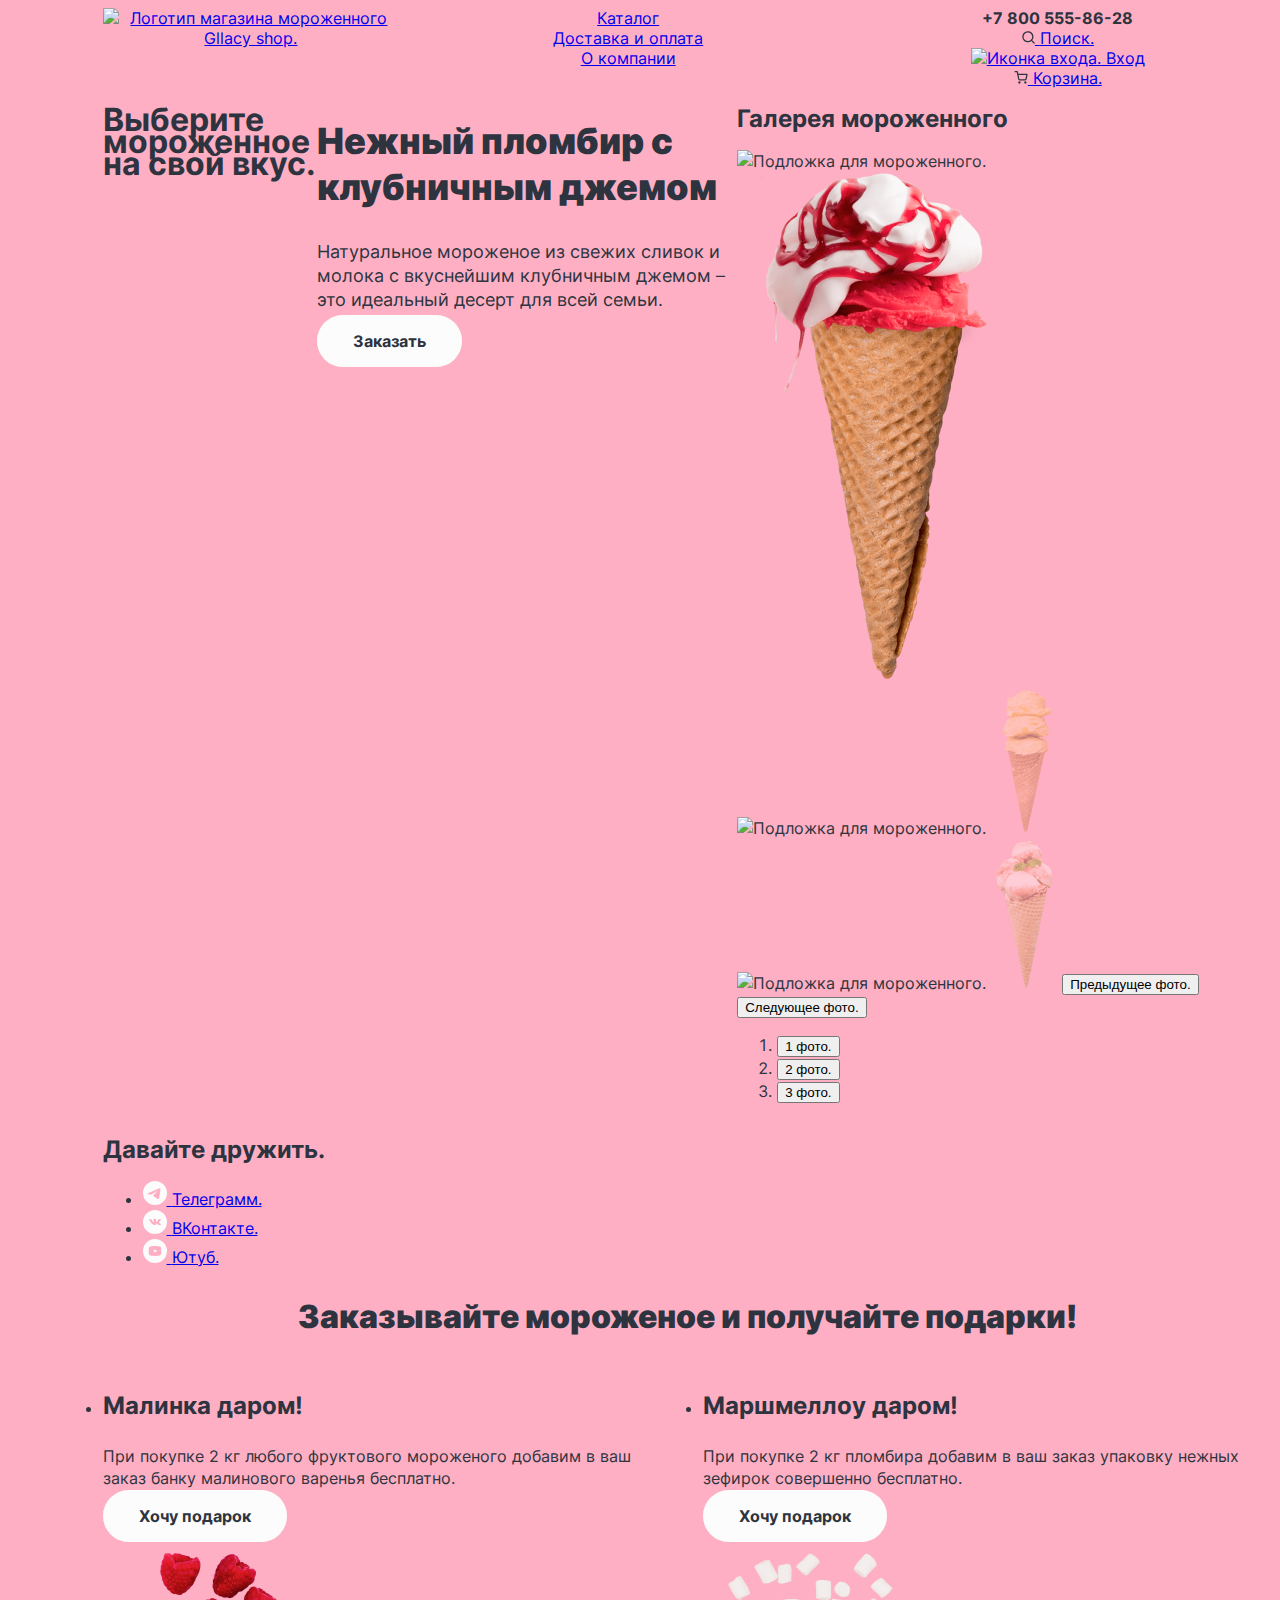
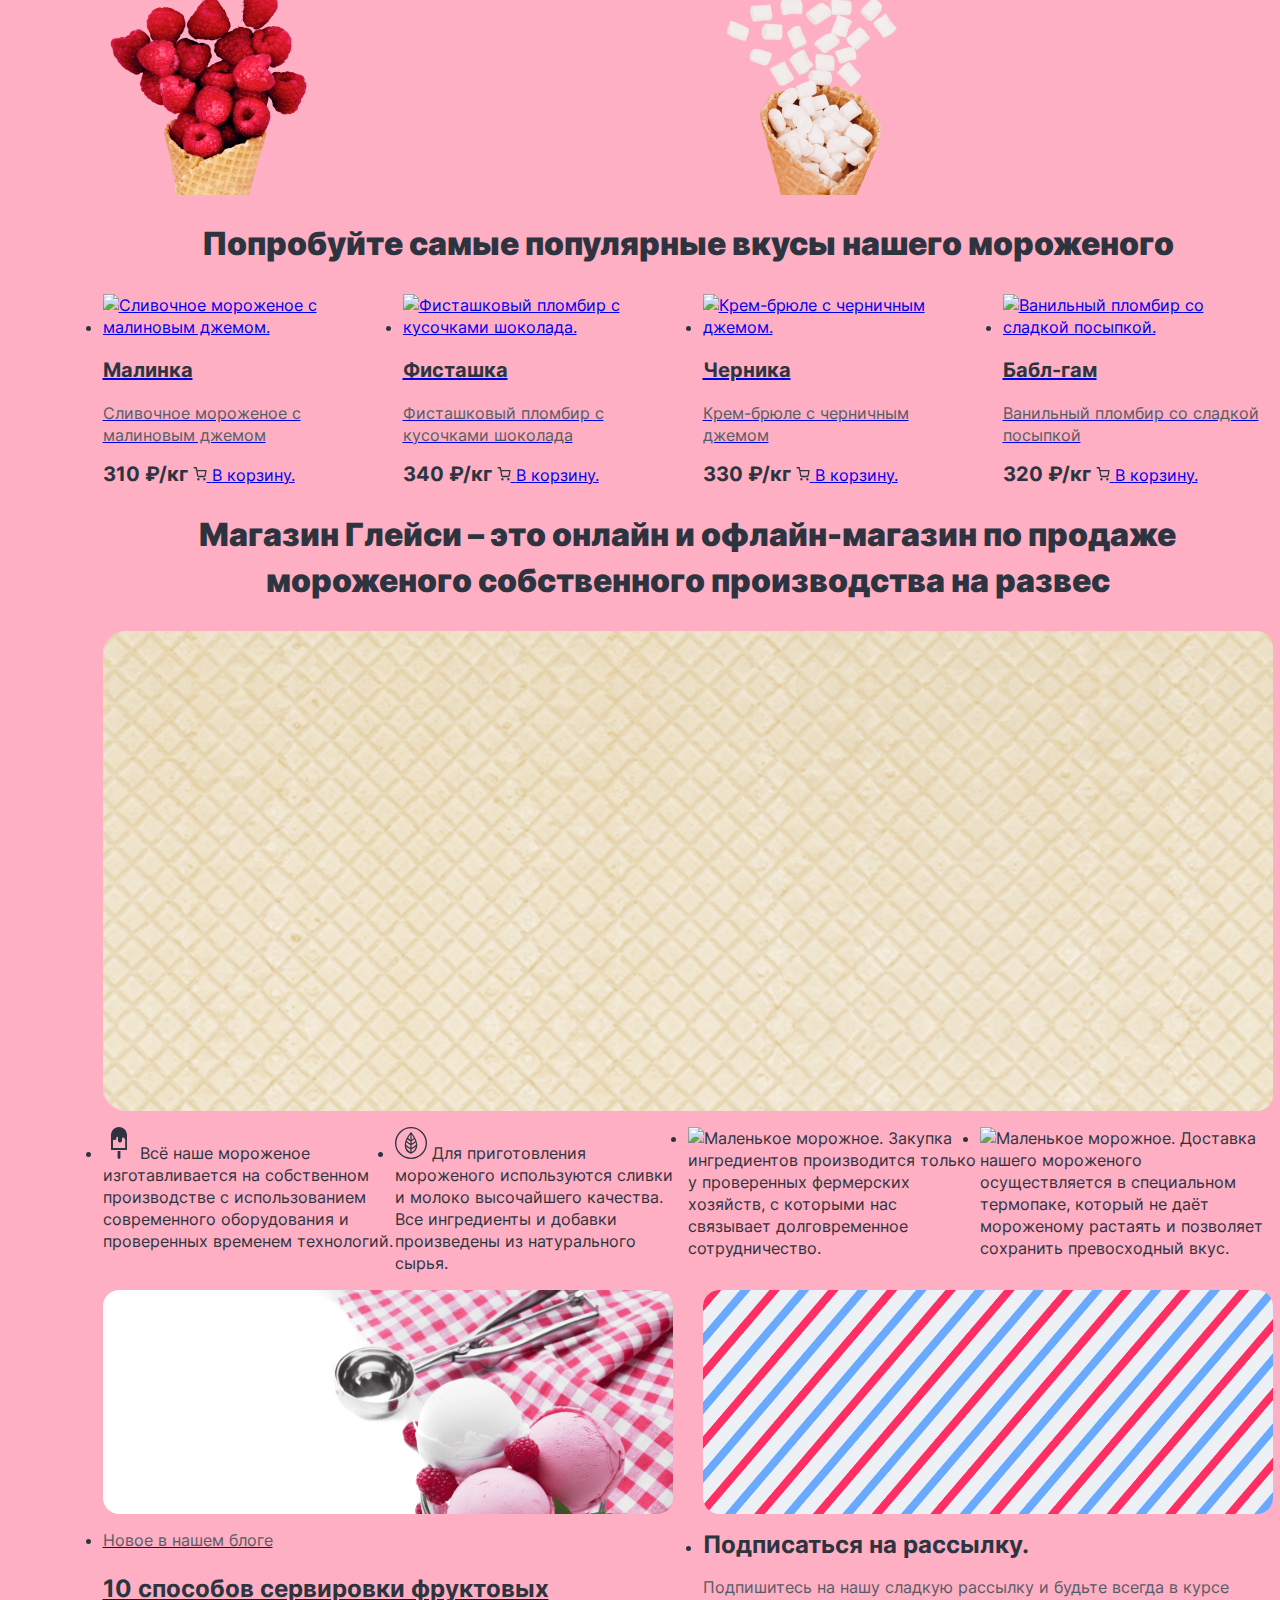
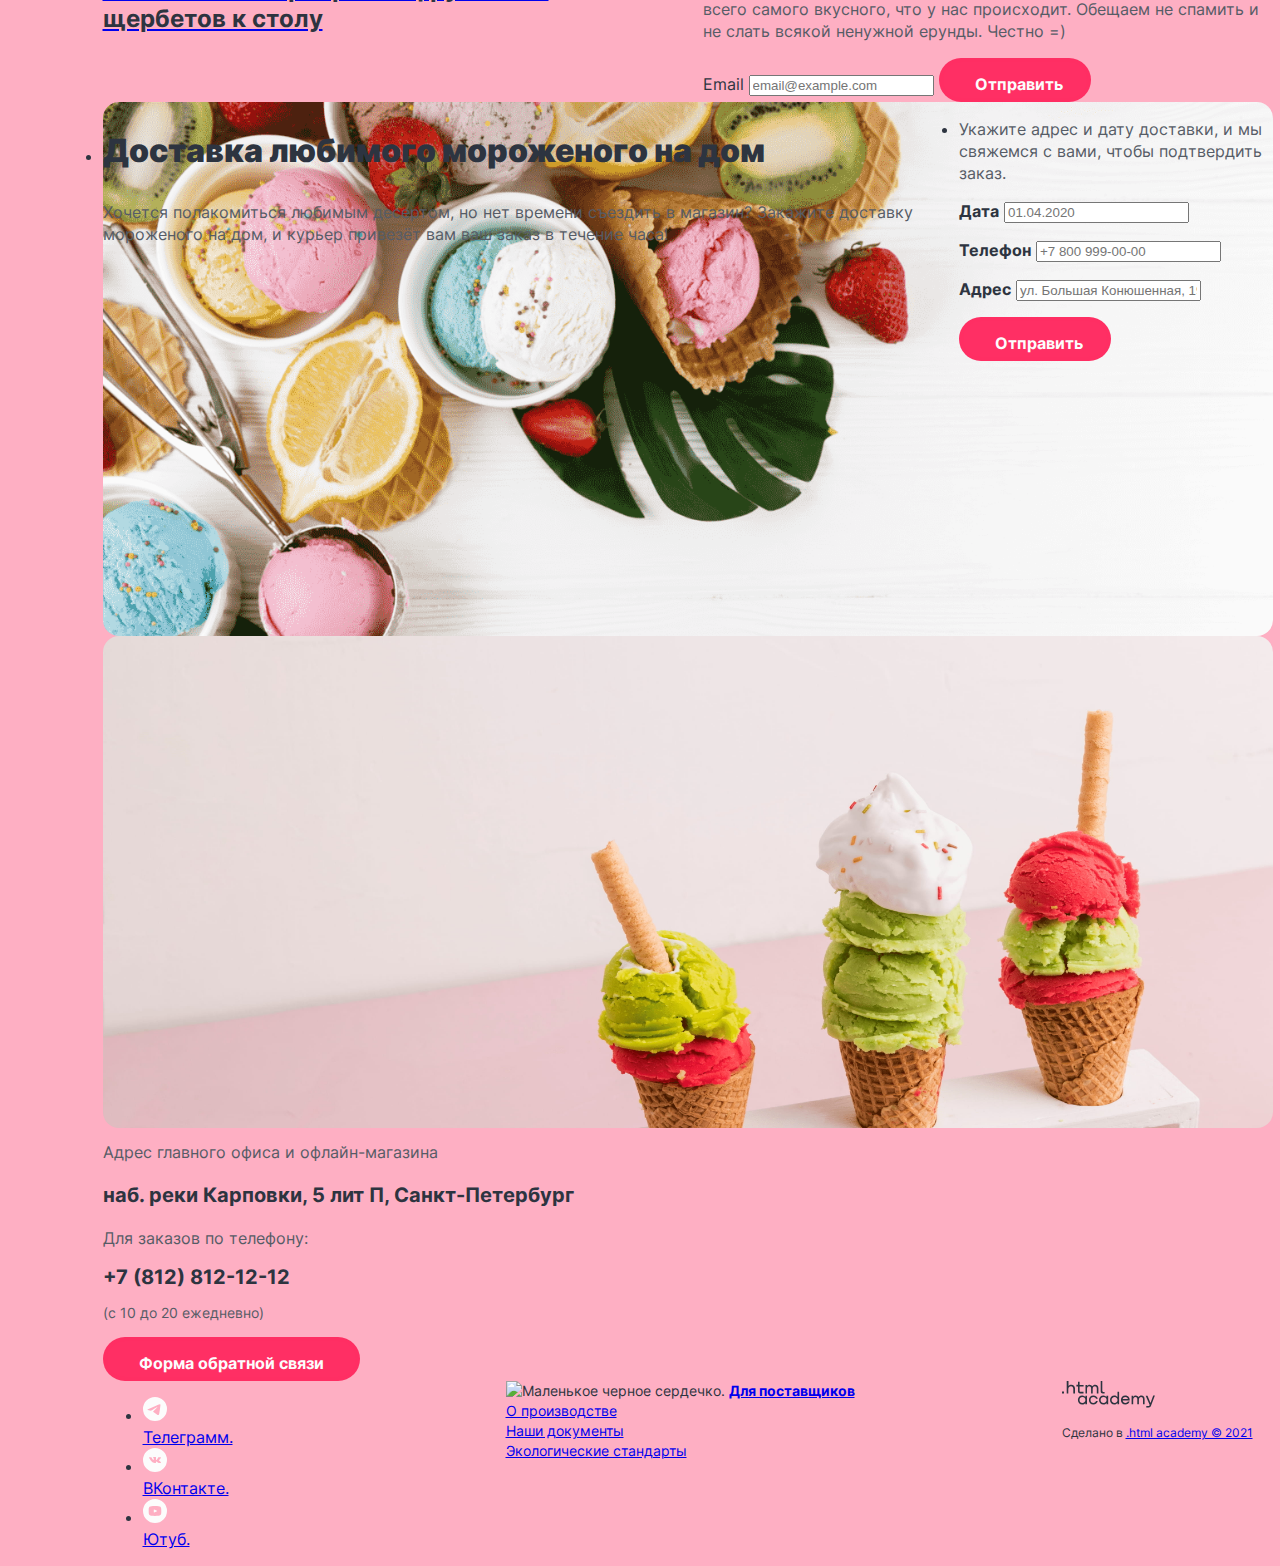
==== commit 07bac5b4: "Добавляет сетки страниц и крупных блоков на флексах" ====
--- a/index.html
+++ b/index.html
@@ -60,329 +60,336 @@
 
       </header>
 
-      <main class="main-index">
-        <h1 class="visually-hidden">Выберите мороженное на свой вкус.</h1>
-
-        <section class="ice-cream">
-          <h2>Нежный пломбир с клубничным джемом</h2>
-          <p>Натуральное мороженое из свежих сливок и молока с вкуснейшим клубничным джемом – это идеальный десерт
-            для
-            всей семьи.</p>
-          <a class="button" href="#">Заказать</a>
-        </section>
-
-        <section class="gallery">
-          <h2 class="gallery-ice-cream visually-hidden">Галерея мороженного</h2>
-          <img class="substrate-ice-cream" alt="Подложка для мороженного." width="312" height="312"
-            src="images/substrate-ice-cream-1.jpg">
-          <img class="ice-cream-main" alt="Нежный пломбир с клубничным джемом." width="306" height="507"
-            src="images/ice-cream-main-1.png">
-          <img class="substrate-ice-cream" alt="Подложка для мороженного." width="100" height="100"
-            src="images/substrate-ice-cream-2.jpg">
-          <img class="ice-cream-main" alt="Сливочное мороженое со вкусом банана." width="66" height="150"
-            src="images/ice-cream-main-2.png">
-          <img class="substrate-ice-cream" alt="Подложка для мороженного." width="100" height="100"
-            src="images/substrate-ice-cream-3.jpg">
-          <img class="ice-cream-main" alt="Нежный пломбир с клубничным джемом." width="66" height="150"
-            src="images/ice-cream-main-3.png">
-          <button class="slider-button slider-prev" type="button">
-            <span class="visually-hidden">Предыдущее фото.</span>
-          </button>
-          <button class="slider-button slider-next" type="button">
-            <span class="visually-hidden">Следующее фото.</span>
-          </button>
-          <ol class="slider-pagination">
-            <li class="slider-pagination-item">
-              <button class="slider-pagination-button slider-pagination-button-current" type="button">
-                <span class="visually-hidden">1 фото.</span>
+      <main class="main-container main-index">
+        <div class="page-container">
+          <div class="ice-cream-galley">
+            <h1 class="visually-hidden">Выберите мороженное на свой вкус.</h1>
+            <section class="ice-cream">
+              <h2>Нежный пломбир с клубничным джемом</h2>
+              <p>Натуральное мороженое из свежих сливок и молока с вкуснейшим клубничным джемом – это идеальный десерт
+                для
+                всей семьи.</p>
+              <a class="button" href="#">Заказать</a>
+            </section>
+
+            <section class="gallery">
+              <h2 class="gallery-ice-cream visually-hidden">Галерея мороженного</h2>
+              <img class="substrate-ice-cream" alt="Подложка для мороженного." width="312" height="312"
+                src="images/substrate-ice-cream-1.jpg">
+              <img class="ice-cream-main" alt="Нежный пломбир с клубничным джемом." width="306" height="507"
+                src="images/ice-cream-main-1.png">
+              <img class="substrate-ice-cream" alt="Подложка для мороженного." width="100" height="100"
+                src="images/substrate-ice-cream-2.jpg">
+              <img class="ice-cream-main" alt="Сливочное мороженое со вкусом банана." width="66" height="150"
+                src="images/ice-cream-main-2.png">
+              <img class="substrate-ice-cream" alt="Подложка для мороженного." width="100" height="100"
+                src="images/substrate-ice-cream-3.jpg">
+              <img class="ice-cream-main" alt="Нежный пломбир с клубничным джемом." width="66" height="150"
+                src="images/ice-cream-main-3.png">
+              <button class="slider-button slider-prev" type="button">
+                <span class="visually-hidden">Предыдущее фото.</span>
               </button>
-            </li>
-            <li class="slider-pagination-item">
-              <button class="slider-pagination-button slider-pagination-button-current" type="button">
-                <span class="visually-hidden">2 фото.</span>
+              <button class="slider-button slider-next" type="button">
+                <span class="visually-hidden">Следующее фото.</span>
               </button>
-            </li>
-            <li class="slider-pagination-item">
-              <button class="slider-pagination-button slider-pagination-button-current" type="button">
-                <span class="visually-hidden">3 фото.</span>
-              </button>
-            </li>
-          </ol>
-        </section>
-
-        <section class="main-social">
-          <h2 class="page-main-title visually-hidden">Давайте дружить.</h2>
-          <ul class="main-social-list">
-            <li class="main-social-item">
-              <a class="button" href="https://t.me/htmlacademy">
-                <img src="images/telegram.svg" alt="Иконка Телеграмм." width="24" height="24">
-                <span class="visually-hidden">Телеграмм.</span>
-              </a>
-            </li>
-            <li class="main-social-item">
-              <a class="button" href="#https://vk.com/htmlacademy">
-                <img src="images/vk.svg" alt="Иконка ВК." width="24" height="24">
-                <span class="visually-hidden">ВКонтакте.</span>
-              </a>
-            </li>
-            <li class="main-social-item">
-              <a class="button" href="https://www.youtube.com/user/htmlacademyru">
-                <img src="images/youtube.svg" alt="Иконка Ютуб." width="24" height="24">
-                <span class="visually-hidden">Ютуб.</span>
-              </a>
-            </li>
-          </ul>
-        </section>
-
-        <section class="free-gifts">
-          <h2>Заказывайте мороженое и получайте подарки!</h2>
-          <ul class="free-gifts-list">
-            <li class="free-gifts-item">
-              <h3>Малинка даром!</h3>
-              <p>При покупке 2 кг любого фруктового мороженого добавим в ваш заказ банку малинового варенья
-                бесплатно.
-              </p>
-              <a class="button" href="#">Хочу подарок</a>
-              <div class="raspberry-gift"></div>
-            </li>
-
-            <li class="free-gifts-item">
-              <h3>Маршмеллоу даром!</h3>
-              <p>При покупке 2 кг пломбира добавим в ваш заказ упаковку нежных зефирок совершенно бесплатно.
-              </p>
-              <a class="button" href="#">Хочу подарок</a>
-              <div class="marshmallow"></div>
-            </li>
-          </ul>
-        </section>
-
-        <section class="popular-product">
-          <h2>Попробуйте самые популярные вкусы нашего мороженого</h2>
-          <ul class="popular-product-list">
-            <li class="popular-product-card">
-              <a class="poplar-product-card-link" href="#">
-                <img class="popular-product-card-image" src="images/malinka.png"
-                  alt="Сливочное мороженое с малиновым джемом." width="168" height="168">
-                <h3 class="popular-product-card-title">Малинка</h3>
-                <p>Сливочное мороженое с малиновым джемом</p>
-              </a>
-              <span class="product-card-price">310 ₽/кг</span>
-              <a class="product-card-button button" href="#">
-                <img class="ice-cream-basket" src="images/basket.svg" alt="Иконка корзины" width="14.08" height="13.5">
-                <span class="visually-hidden">В корзину.</span>
-              </a>
-            </li>
-            <li class="popular-product-card">
-              <a class="poplar-product-card-link" href="#">
-                <img class="popular-product-card-image" src="images/pistachio.png" width="168" height="168"
-                  alt="Фисташковый пломбир с кусочками шоколада.">
-                <h3 class="popular-product-card-title">Фисташка</h3>
-                <p>Фисташковый пломбир с кусочками шоколада</p>
-              </a>
-              <span class="product-card-price">340 ₽/кг</span>
-              <a class="product-card-button button" href="#">
-                <img class="ice-cream-basket" src="images/basket.svg" alt="Иконка корзины" width="14.08" height="13.5">
-                <span class="visually-hidden">В корзину.</span>
-              </a>
-            </li>
-            <li class="popular-product-card">
-              <a class="poplar-product-card-link" href="#">
-                <img class="popular-product-card-image" src="images/blueberry.png" alt="Крем-брюле с черничным джемом."
-                  width="168" height="168">
-                <h3 class="popular-product-card-title">Черника</h3>
-                <p>Крем-брюле с черничным джемом</p>
-              </a>
-              <span class="product-card-price">330 ₽/кг</span>
-              <a class="product-card-button button" href="#">
-                <img class="ice-cream-basket" src="images/basket.svg" alt="Иконка корзины" width="14.08" height="13.5">
-                <span class="visually-hidden">В корзину.</span>
-              </a>
-            </li>
-            <li class="popular-product-card">
-              <a class="poplar-product-card-link" href="#">
-                <img class="popular-product-card-image" src="images/bubble-gum.png"
-                  alt="Ванильный пломбир со сладкой посыпкой." width="168" height="168">
-                <h3 class="popular-product-card-title">Бабл-гам</h3>
-                <p>Ванильный пломбир со сладкой посыпкой</p>
-              </a>
-              <span class="product-card-price">320 ₽/кг</span>
-              <a class="product-card-button button" href="#">
-                <img class="ice-cream-basket" src="images/basket.svg" alt="Иконка корзины" width="14.08" height="13.5">
-                <span class="visually-hidden">В корзину.</span>
-              </a>
-            </li>
-          </ul>
-        </section>
-
-
-        <section class="advantages">
-          <h2>
-            Магазин Глейси – это онлайн и офлайн-магазин по продаже мороженого собственного производства на
-            развес
-          </h2>
-          <ul class="advantages-list">
+              <ol class="slider-pagination">
+                <li class="slider-pagination-item">
+                  <button class="slider-pagination-button slider-pagination-button-current" type="button">
+                    <span class="visually-hidden">1 фото.</span>
+                  </button>
+                </li>
+                <li class="slider-pagination-item">
+                  <button class="slider-pagination-button slider-pagination-button-current" type="button">
+                    <span class="visually-hidden">2 фото.</span>
+                  </button>
+                </li>
+                <li class="slider-pagination-item">
+                  <button class="slider-pagination-button slider-pagination-button-current" type="button">
+                    <span class="visually-hidden">3 фото.</span>
+                  </button>
+                </li>
+              </ol>
+            </section>
+          </div>
+          <section class="main-social">
+            <h2 class="page-main-title visually-hidden">Давайте дружить.</h2>
+            <ul class="main-social-list">
+              <li class="main-social-item">
+                <a class="button" href="https://t.me/htmlacademy">
+                  <img src="images/telegram.svg" alt="Иконка Телеграмм." width="24" height="24">
+                  <span class="visually-hidden">Телеграмм.</span>
+                </a>
+              </li>
+              <li class="main-social-item">
+                <a class="button" href="#https://vk.com/htmlacademy">
+                  <img src="images/vk.svg" alt="Иконка ВК." width="24" height="24">
+                  <span class="visually-hidden">ВКонтакте.</span>
+                </a>
+              </li>
+              <li class="main-social-item">
+                <a class="button" href="https://www.youtube.com/user/htmlacademyru">
+                  <img src="images/youtube.svg" alt="Иконка Ютуб." width="24" height="24">
+                  <span class="visually-hidden">Ютуб.</span>
+                </a>
+              </li>
+            </ul>
+          </section>
+
+          <section class="free-gifts">
+            <h2>Заказывайте мороженое и получайте подарки!</h2>
+            <ul class="free-gifts-list">
+              <li class="free-gifts-item">
+                <h3>Малинка даром!</h3>
+                <p>При покупке 2 кг любого фруктового мороженого добавим в ваш заказ банку малинового варенья
+                  бесплатно.
+                </p>
+                <a class="button" href="#">Хочу подарок</a>
+                <div class="raspberry-gift"></div>
+              </li>
+
+              <li class="free-gifts-item">
+                <h3>Маршмеллоу даром!</h3>
+                <p>При покупке 2 кг пломбира добавим в ваш заказ упаковку нежных зефирок совершенно бесплатно.
+                </p>
+                <a class="button" href="#">Хочу подарок</a>
+                <div class="marshmallow"></div>
+              </li>
+            </ul>
+          </section>
+
+          <section class="popular-product">
+            <h2>Попробуйте самые популярные вкусы нашего мороженого</h2>
+            <ul class="popular-product-list">
+              <li class="popular-product-card">
+                <a class="poplar-product-card-link" href="#">
+                  <img class="popular-product-card-image" src="images/malinka.png"
+                    alt="Сливочное мороженое с малиновым джемом." width="168" height="168">
+                  <h3 class="popular-product-card-title">Малинка</h3>
+                  <p>Сливочное мороженое с малиновым джемом</p>
+                </a>
+                <span class="product-card-price">310 ₽/кг</span>
+                <a class="product-card-button button" href="#">
+                  <img class="ice-cream-basket" src="images/basket.svg" alt="Иконка корзины" width="14.08"
+                    height="13.5">
+                  <span class="visually-hidden">В корзину.</span>
+                </a>
+              </li>
+              <li class="popular-product-card">
+                <a class="poplar-product-card-link" href="#">
+                  <img class="popular-product-card-image" src="images/pistachio.png" width="168" height="168"
+                    alt="Фисташковый пломбир с кусочками шоколада.">
+                  <h3 class="popular-product-card-title">Фисташка</h3>
+                  <p>Фисташковый пломбир с кусочками шоколада</p>
+                </a>
+                <span class="product-card-price">340 ₽/кг</span>
+                <a class="product-card-button button" href="#">
+                  <img class="ice-cream-basket" src="images/basket.svg" alt="Иконка корзины" width="14.08"
+                    height="13.5">
+                  <span class="visually-hidden">В корзину.</span>
+                </a>
+              </li>
+              <li class="popular-product-card">
+                <a class="poplar-product-card-link" href="#">
+                  <img class="popular-product-card-image" src="images/blueberry.png"
+                    alt="Крем-брюле с черничным джемом." width="168" height="168">
+                  <h3 class="popular-product-card-title">Черника</h3>
+                  <p>Крем-брюле с черничным джемом</p>
+                </a>
+                <span class="product-card-price">330 ₽/кг</span>
+                <a class="product-card-button button" href="#">
+                  <img class="ice-cream-basket" src="images/basket.svg" alt="Иконка корзины" width="14.08"
+                    height="13.5">
+                  <span class="visually-hidden">В корзину.</span>
+                </a>
+              </li>
+              <li class="popular-product-card">
+                <a class="poplar-product-card-link" href="#">
+                  <img class="popular-product-card-image" src="images/bubble-gum.png"
+                    alt="Ванильный пломбир со сладкой посыпкой." width="168" height="168">
+                  <h3 class="popular-product-card-title">Бабл-гам</h3>
+                  <p>Ванильный пломбир со сладкой посыпкой</p>
+                </a>
+                <span class="product-card-price">320 ₽/кг</span>
+                <a class="product-card-button button" href="#">
+                  <img class="ice-cream-basket" src="images/basket.svg" alt="Иконка корзины" width="14.08"
+                    height="13.5">
+                  <span class="visually-hidden">В корзину.</span>
+                </a>
+              </li>
+            </ul>
+          </section>
+
+
+          <section class="advantages">
+            <h2>
+              Магазин Глейси – это онлайн и офлайн-магазин по продаже мороженого собственного производства на
+              развес
+            </h2>
             <div class="wafer"></div>
-            <li class="advantages-item">
-              <p class="advantages-description">
-                <img src="images/ice-cream.svg" alt="Маленькое морожное." width="32" height="32">
-                Всё наше мороженое изготавливается на собственном производстве с
-                использованием
-                современного оборудования и проверенных временем технологий.
-              </p>
-            </li>
-            <li class="advantages-item">
-              <p class="advantages-description">
-                <img src="images/leaf.svg" alt="Маленькое морожное." width="32" height="32">
-                Для приготовления мороженого используются сливки и молоко
-                высочайшего качества. Все ингредиенты
-                и добавки произведены из натурального сырья.
-              </p>
-            </li>
-            <li class="advantages-item">
-              <p class="advantages-description">
-                <img src="images/cow.svg" alt="Маленькое морожное." width="32" height="32">
-                Закупка ингредиентов производится только у проверенных фермерских
-                хозяйств, с которыми
-                нас связывает долговременное сотрудничество.
-              </p>
-            </li>
-            <li class="advantages-item">
-              <p class="advantages-description">
-                <img src="images/thermometer.svg" alt="Маленькое морожное." width="32" height="32">
-                Доставка нашего мороженого осуществляется в специальном термопаке,
-                который не даёт мороженому растаять
-                и позволяет сохранить превосходный вкус.
-              </p>
-            </li>
-          </ul>
-        </section>
-
-        <section class="blog-submit">
-          <ul class="blog-submit-list">
-            <li class="blog-item">
-              <a class="blog" href="#">
-                <div class="sorting-blog"></div>
-                <p>Новое в нашем блоге</p>
-                <h3>10 способов сервировки фруктовых щербетов
-                  к столу</h3>
-              </a>
-            </li>
-            <li class="submit-item">
-              <div class="mail-substrate"></div>
-              <h2>
-                <span class="visually-hidden">Подписаться на рассылку.</span>
-              </h2>
-              <p>Подпишитесь на нашу сладкую рассылку и будьте всегда
-                в курсе всего самого вкусного, что у нас происходит. Обещаем не спамить и не слать всякой
-                ненужной ерунды. Честно =)</p>
-              <form class="newsletter-form" action="https://echo.htmlacademy.ru/" method="post">
-                <label for="newsletter-email">Email</label>
-                <input class="field" placeholder="email@example.com" type="email" name="newsletter-email"
-                  id="newsletter-email" required>
-                <button class="button newsletter-button" type="submit">
-                  Отправить
-                </button>
-              </form>
-            </li>
-          </ul>
-        </section>
-
-        <section class="main-delivery">
-          <div class="delivery-section"></div>
-          <ul class="delivery-list">
-            <li class="delivery-description-item">
-              <h2 class="delivery-title">Доставка любимого мороженого на дом</h2>
-              <p>Хочется полакомиться любимым десертом, но нет времени съездить в магазин? Закажите доставку
-                мороженого на дом, и курьер привезёт вам ваш заказ в течение часа!</p>
-            </li>
-            <li>
-              <p class="appointment-title">Укажите адрес и дату доставки, и мы свяжемся с вами, чтобы
-                подтвердить
-                заказ.</p>
-              <form class="appointment-form" action="https://echo.htmlacademy.ru/" method="post">
-                <p class="appointment-form-date">
-                  <label class="form-label" for="appointment-date">Дата</label>
-                  <input type="text" id="appointment-date" name="appointment-date" placeholder="01.04.2020">
-                </p>
-                <p class="appointment-form-phone">
-                  <label class="form-label" for="appointment-phone">Телефон</label>
-                  <input type="text" id="appointment-phone" name="appointment-phone" placeholder="+7 800 999-00-00">
-                </p>
-                <p class="appointment-form-address">
-                  <label class="form-label" for="appointment-address">Адрес</label>
-                  <input type="text" id="appointment-address" name="appointment-address"
-                    placeholder="ул. Большая Конюшенная, 19/8">
-                </p>
-                <button class="button" type="submit">Отправить</button>
-              </form>
-            </li>
-          </ul>
-        </section>
-
-        <section class="contacts">
-          <div class="main-feedback"></div>
-          <h2 class="contacts-title">Адрес главного офиса и офлайн-магазина</h2>
-          <address class="contacts-address">
-            <p class="contacts-address-text">наб. реки Карповки, 5 лит П, Санкт-Петербург</p>
-            <p class="for-contacts-phone">Для заказов по телефону:</p>
-            <a class="contacts-phone" href="tel:+78121212">+7 (812) 812-12-12</a>
-            <p class="contacts-time">(с 10 до 20 ежедневно)</p>
-          </address>
-          <button class="button" type="submit">Форма обратной связи</button>
-        </section>
-
-
+            <ul class="advantages-list">
+              <li class="advantages-item">
+                <p class="advantages-description">
+                  <img src="images/ice-cream.svg" alt="Маленькое морожное." width="32" height="32">
+                  Всё наше мороженое изготавливается на собственном производстве с
+                  использованием
+                  современного оборудования и проверенных временем технологий.
+                </p>
+              </li>
+              <li class="advantages-item">
+                <p class="advantages-description">
+                  <img src="images/leaf.svg" alt="Маленькое морожное." width="32" height="32">
+                  Для приготовления мороженого используются сливки и молоко
+                  высочайшего качества. Все ингредиенты
+                  и добавки произведены из натурального сырья.
+                </p>
+              </li>
+              <li class="advantages-item">
+                <p class="advantages-description">
+                  <img src="images/cow.svg" alt="Маленькое морожное." width="32" height="32">
+                  Закупка ингредиентов производится только у проверенных фермерских
+                  хозяйств, с которыми
+                  нас связывает долговременное сотрудничество.
+                </p>
+              </li>
+              <li class="advantages-item">
+                <p class="advantages-description">
+                  <img src="images/thermometer.svg" alt="Маленькое морожное." width="32" height="32">
+                  Доставка нашего мороженого осуществляется в специальном термопаке,
+                  который не даёт мороженому растаять
+                  и позволяет сохранить превосходный вкус.
+                </p>
+              </li>
+            </ul>
+          </section>
+
+          <section class="blog-submit">
+            <ul class="blog-submit-list">
+              <li class="blog-item">
+                <a class="blog" href="#">
+                  <div class="sorting-blog"></div>
+                  <p>Новое в нашем блоге</p>
+                  <h3>10 способов сервировки фруктовых щербетов
+                    к столу</h3>
+                </a>
+              </li>
+              <li class="blog-item submit-item">
+                <div class="mail-substrate"></div>
+                <h2>
+                  <span class="visually-hidden">Подписаться на рассылку.</span>
+                </h2>
+                <p>Подпишитесь на нашу сладкую рассылку и будьте всегда
+                  в курсе всего самого вкусного, что у нас происходит. Обещаем не спамить и не слать всякой
+                  ненужной ерунды. Честно =)</p>
+                <form class="newsletter-form" action="https://echo.htmlacademy.ru/" method="post">
+                  <label for="newsletter-email">Email</label>
+                  <input class="field" placeholder="email@example.com" type="email" name="newsletter-email"
+                    id="newsletter-email" required>
+                  <button class="button newsletter-button" type="submit">
+                    Отправить
+                  </button>
+                </form>
+              </li>
+            </ul>
+          </section>
+
+          <section class="main-delivery">
+            <div class="delivery-section">
+              <ul class="delivery-list">
+                <li class="delivery-description-item">
+                  <h2 class="delivery-title">Доставка любимого мороженого на дом</h2>
+                  <p>Хочется полакомиться любимым десертом, но нет времени съездить в магазин? Закажите доставку
+                    мороженого на дом, и курьер привезёт вам ваш заказ в течение часа!</p>
+                </li>
+                <li class="appointment-item">
+                  <p class="appointment-title">Укажите адрес и дату доставки, и мы свяжемся с вами, чтобы
+                    подтвердить
+                    заказ.</p>
+                  <form class="appointment-form" action="https://echo.htmlacademy.ru/" method="post">
+                    <p class="appointment-form-date">
+                      <label class="form-label" for="appointment-date">Дата</label>
+                      <input type="text" id="appointment-date" name="appointment-date" placeholder="01.04.2020">
+                    </p>
+                    <p class="appointment-form-phone">
+                      <label class="form-label" for="appointment-phone">Телефон</label>
+                      <input type="text" id="appointment-phone" name="appointment-phone" placeholder="+7 800 999-00-00">
+                    </p>
+                    <p class="appointment-form-address">
+                      <label class="form-label" for="appointment-address">Адрес</label>
+                      <input type="text" id="appointment-address" name="appointment-address"
+                        placeholder="ул. Большая Конюшенная, 19/8">
+                    </p>
+                    <button class="button" type="submit">Отправить</button>
+                  </form>
+                </li>
+              </ul>
+            </div>
+          </section>
+
+          <section class="contacts">
+            <div class="main-feedback"></div>
+            <h2 class="contacts-title">Адрес главного офиса и офлайн-магазина</h2>
+            <address class="contacts-address">
+              <p class="contacts-address-text">наб. реки Карповки, 5 лит П, Санкт-Петербург</p>
+              <p class="for-contacts-phone">Для заказов по телефону:</p>
+              <a class="contacts-phone" href="tel:+78121212">+7 (812) 812-12-12</a>
+              <p class="contacts-time">(с 10 до 20 ежедневно)</p>
+            </address>
+            <button class="button" type="submit">Форма обратной связи</button>
+          </section>
+        </div>
       </main>
 
       <footer class="page-footer">
-        <section class="footer-social">
-          <ul class="footer-social-list">
-            <li class="footer-social-item">
-              <a class="button" href="https://t.me/htmlacademy">
-                <img src="images/telegram.svg" alt="Иконка Телеграмм." width="24" height="24">
-                <span class="visually-hidden">Телеграмм.</span>
-              </a>
-            </li>
-            <li class="main-social-item">
-              <a class="button" href="#https://vk.com/htmlacademy">
-                <img src="images/vk.svg" alt="Иконка ВК." width="24" height="24">
-                <span class="visually-hidden">ВКонтакте.</span>
-              </a>
-            </li>
-            <li class="main-social-item">
-              <a class="button" href="https://www.youtube.com/user/htmlacademyru">
-                <img src="images/youtube.svg" alt="Иконка Ютуб." width="24" height="24">
-                <span class="visually-hidden">Ютуб.</span>
-              </a>
-            </li>
-          </ul>
-        </section>
-
-        <section class="navigation-footer">
-          <nav class="navigation">
-            <ul class="navigation-list">
-              <li class="navigation-item">
-                <img src="images/heart-fill.svg" alt="Маленькое черное сердечко." width="13.94" height="12.15">
-                <a class="navigation-link" href="#" style="font-weight: 700;">Для поставщиков</a>
-              </li>
-              <li class="navigation-item">
-                <a class="navigation-link" href="#">О производстве</a>
-              </li>
-              <li class="navigation-item">
-                <a class="navigation-link" href="#">Наши документы</a>
-              </li>
-              <li class="navigation-item">
-                <a class="navigation-link" href="#">Экологические стандарты</a>
-              </li>
-            </ul>
-        </section>
-
-        <section class="copyright-text">
-          <img src="images/logo_htmlacademy.svg" alt="Логотип с надписью htmlacademy." width="93" height="26.71">
-          <p class="about-text">Сделано в <a class="htmlacademy-link" href="https://htmlacademy.ru/">.html
-              academy &copy; 2021</a>
-          </p>
-        </section>
+        <div class="page-footer-conteiner">
+          <section class="footer-social">
+            <ul class="footer-social-list">
+              <li class="footer-social-item">
+                <a class="button" href="https://t.me/htmlacademy">
+                  <img src="images/telegram.svg" alt="Иконка Телеграмм." width="24" height="24">
+                  <span class="visually-hidden">Телеграмм.</span>
+                </a>
+              </li>
+              <li class="main-social-item">
+                <a class="button" href="#https://vk.com/htmlacademy">
+                  <img src="images/vk.svg" alt="Иконка ВК." width="24" height="24">
+                  <span class="visually-hidden">ВКонтакте.</span>
+                </a>
+              </li>
+              <li class="main-social-item">
+                <a class="button" href="https://www.youtube.com/user/htmlacademyru">
+                  <img src="images/youtube.svg" alt="Иконка Ютуб." width="24" height="24">
+                  <span class="visually-hidden">Ютуб.</span>
+                </a>
+              </li>
+            </ul>
+          </section>
+
+          <section class="navigation-footer">
+            <nav class="navigation">
+              <ul class="navigation-list">
+                <li class="navigation-item">
+                  <img src="images/heart-fill.svg" alt="Маленькое черное сердечко." width="13.94" height="12.15">
+                  <a class="navigation-link" href="#" style="font-weight: 700;">Для поставщиков</a>
+                </li>
+                <li class="navigation-item">
+                  <a class="navigation-link" href="#">О производстве</a>
+                </li>
+                <li class="navigation-item">
+                  <a class="navigation-link" href="#">Наши документы</a>
+                </li>
+                <li class="navigation-item">
+                  <a class="navigation-link" href="#">Экологические стандарты</a>
+                </li>
+              </ul>
+          </section>
+
+          <section class="copyright-text">
+            <img src="images/logo_htmlacademy.svg" alt="Логотип с надписью htmlacademy." width="93" height="26.71">
+            <p class="about-text">Сделано в <a class="htmlacademy-link" href="https://htmlacademy.ru/">.html
+                academy &copy; 2021</a>
+            </p>
+          </section>
+        </div>
       </footer>
     </section>
   </body>
--- a/style.css
+++ b/style.css
@@ -75,6 +75,10 @@
   background-size: cover;
 }
 
+html {
+  height: 100%;
+}
+
 body {
   font-family: "Inter", "Arial", sans-serif;
   font-size: 16px;
@@ -84,11 +88,124 @@
 }
 
 .content {
+  min-height: 100%;
   width: 1359px;
+  margin: 0;
+  display: flex;
+  flex-direction: column;
 }
 
 .content-inner {
   width: 1366px;
+}
+
+.main-container {
+  flex-grow: 1;
+}
+
+.navigation {
+  display: flex;
+  width: 1170px;
+  margin: 0 auto;
+}
+
+.navigation-list {
+  width: 532px;
+  margin: 0;
+  padding: 0;
+  list-style: none;
+}
+
+.navigation-user {
+  margin-left: auto;
+}
+
+.page-container {
+  width: 1170px;
+  margin: 0 auto;
+}
+
+.ice-cream-galley {
+  display: flex;
+  justify-content: space-between;
+  padding: 0;
+}
+
+.free-gifts-list {
+  margin: 0;
+  padding: 0;
+  display: flex;
+  justify-content: space-between;
+}
+
+.free-gifts-item {
+  width: 570px;
+}
+
+.popular-product-list {
+  margin: 0;
+  padding: 0;
+  display: flex;
+  justify-content: space-between;
+}
+
+.popular-product-card {
+  width: 270px;
+}
+
+.advantages-list {
+  margin: 0;
+  padding: 0;
+  display: flex;
+  justify-content: space-between;
+}
+
+.advantages-item {
+  width: 505.5px;
+}
+
+.blog-submit-list {
+  margin: 0;
+  padding: 0;
+  display: flex;
+  justify-content: space-between;
+}
+
+.blog-item {
+  width: 570px;
+}
+
+.delivery-list {
+  margin: 0;
+  padding: 0;
+  display: flex;
+  justify-content: space-between;
+}
+
+.appointment-item {
+  width: 505px;
+}
+
+
+.page-footer-conteiner {
+  display: flex;
+  width: 1170px;
+  margin: 0 auto;
+}
+
+.footer-social {
+  width: 104px;
+  margin-right: 299px;
+}
+
+.navigation-footer {
+  width: 356px;
+  margin-right: 200px;
+}
+
+.copyright-text {
+  width: 193px;
+  margin-right: 14px;
 }
 
 .ice-cream .button {
@@ -426,3 +543,13 @@
   border-radius: 26px;
   padding: 12px 32px;
 }
+
+.product-card {
+  width: 270px;
+  margin: 0 auto;
+}
+
+.page-header-logo {
+  width: 137px;
+  margin-right: 14px;
+}
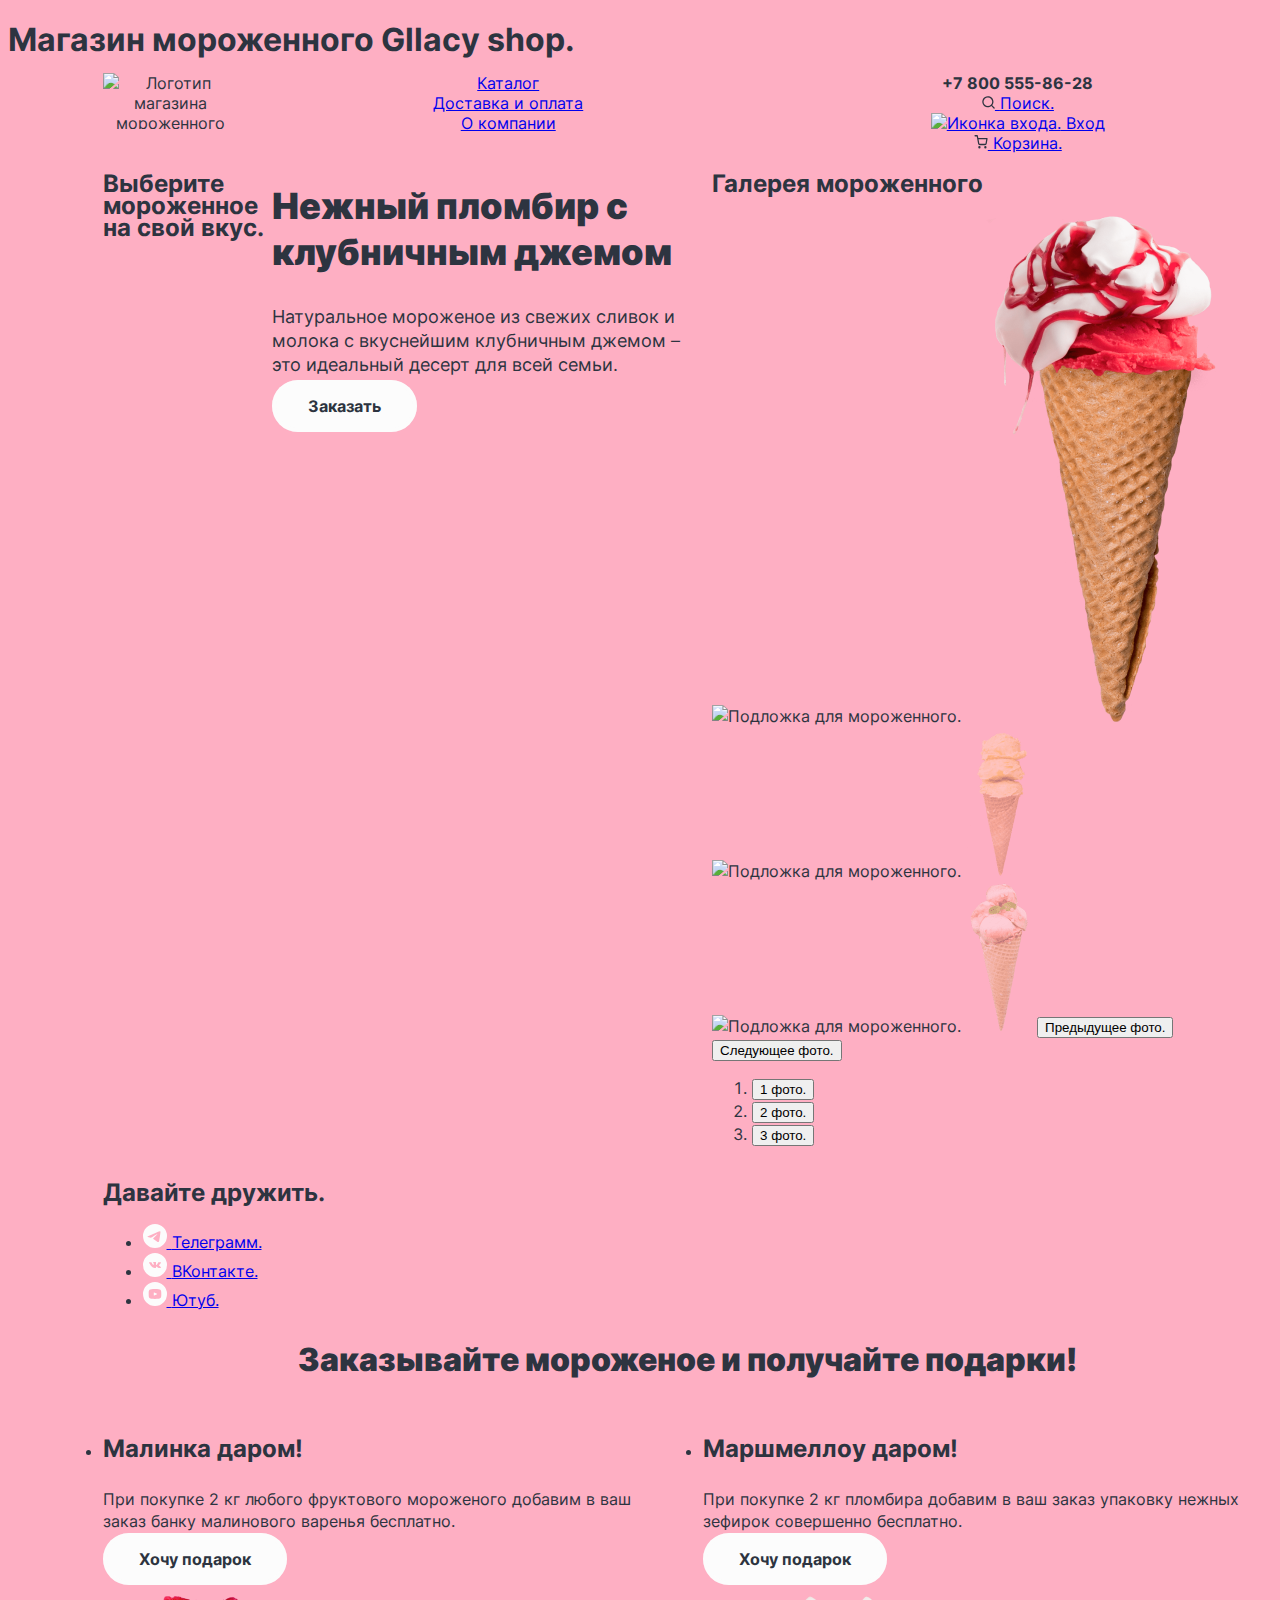
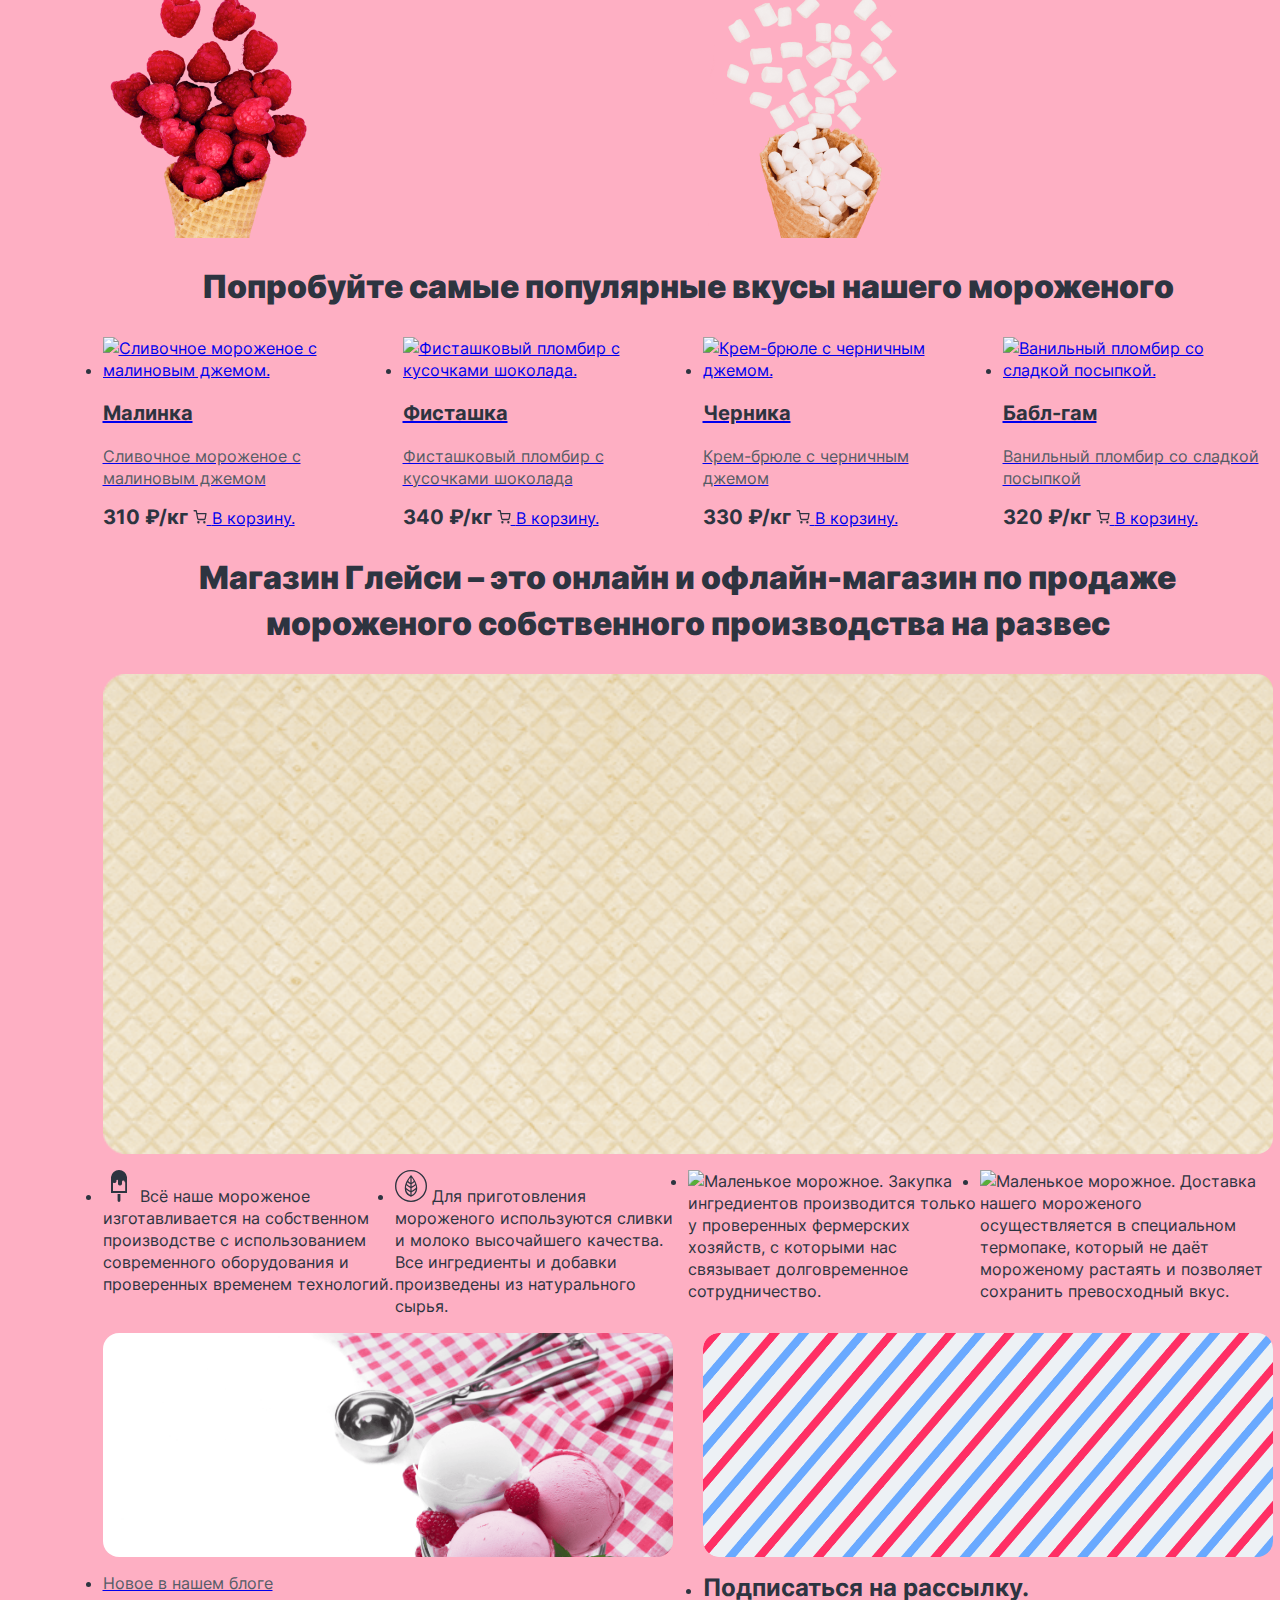
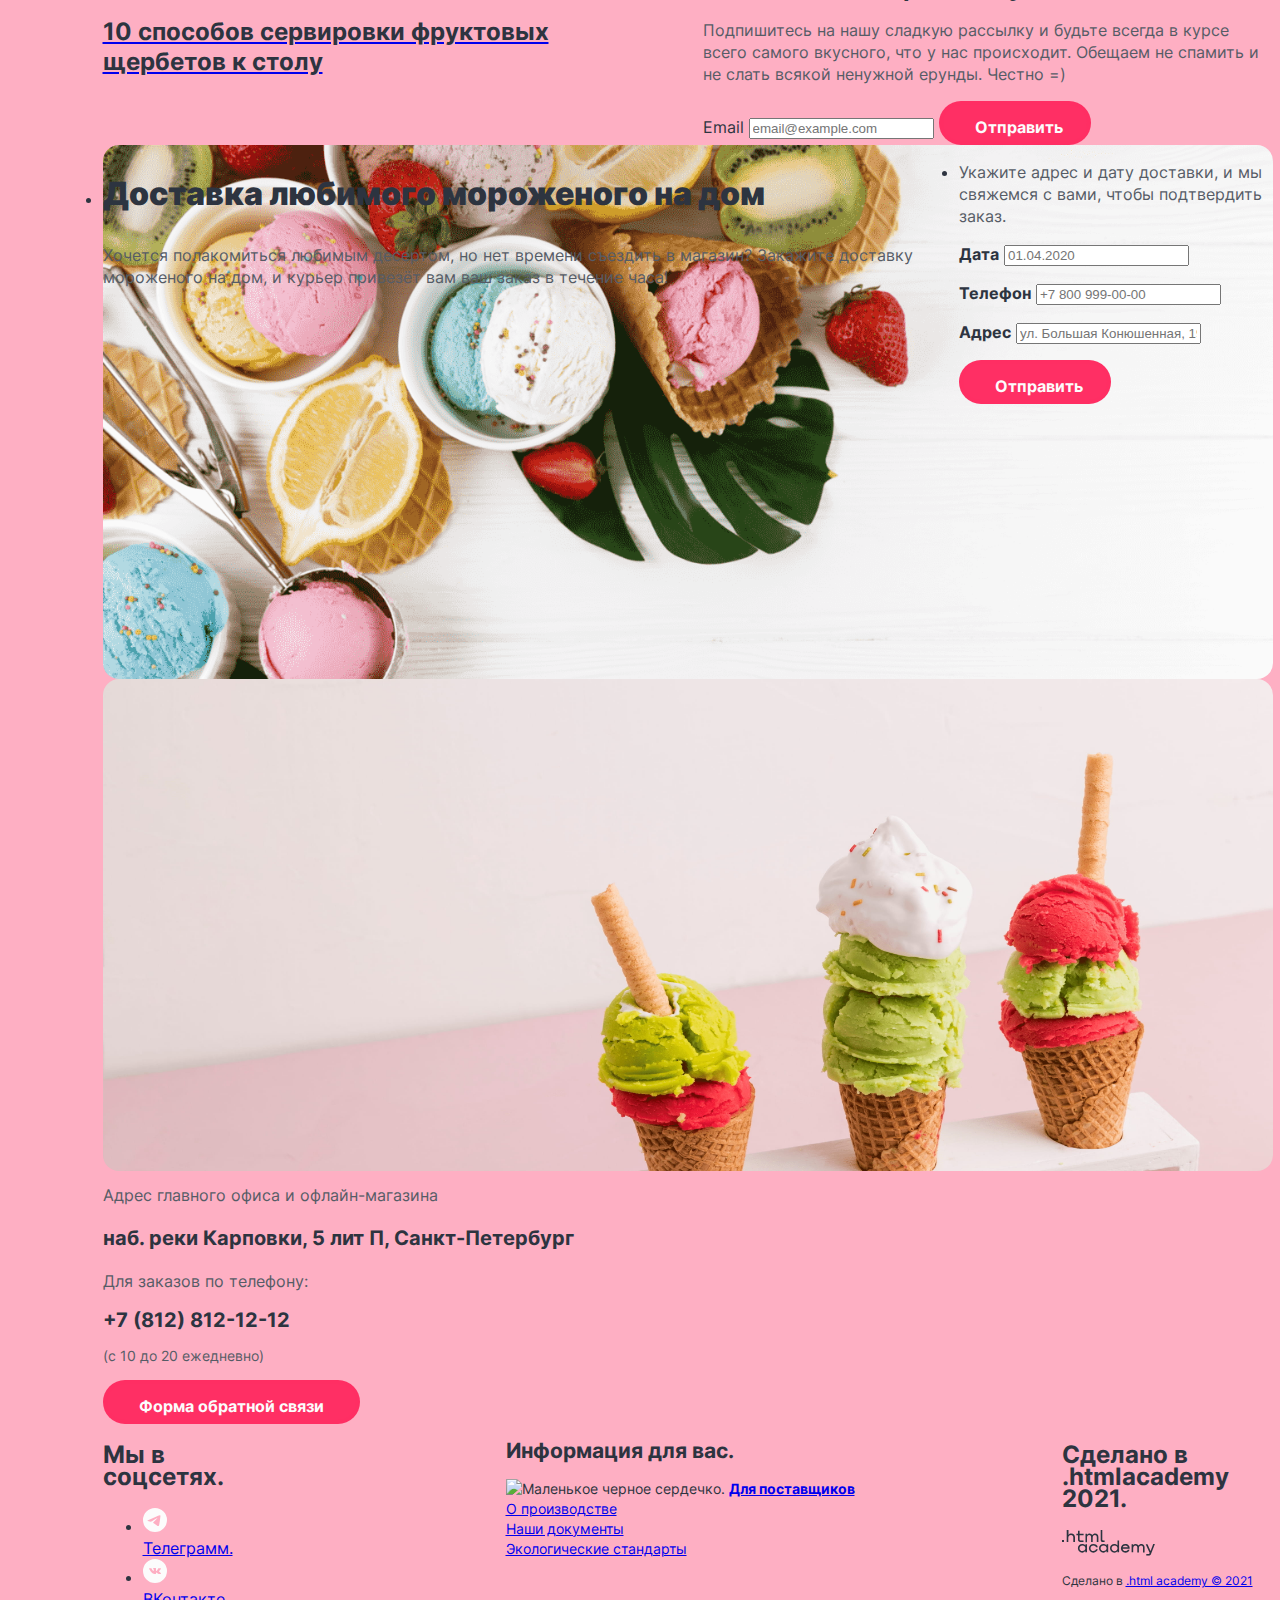
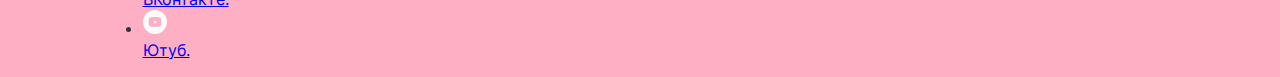
==== commit e892ed91: "Добавляет сетки страниц и крупных блоков на флексах" ====
--- a/index.html
+++ b/index.html
@@ -6,16 +6,18 @@
     <title>Магазин мороженного "Gllacy shop"</title>
     <link href="https://fonts.googleapis.com/css2?family=Inter:wght@400;700;900&display=swap" rel="stylesheet">
     <link rel="stylesheet" href="style.css">
+    <link rel="icon" href="favicon.ico">
+    <link rel="icon" href="favicon.ico">
+    <link rel="icon" type="image/png" href="/images/favicon.png">
   </head>
 
   <body>
     <section class="content">
+      <h1 class="visually-hidden">Магазин мороженного Gllacy shop.</h1>
       <header class="page-header">
         <nav class="navigation">
-          <a class="navigation-logo" href="index.html">
-            <img class="page-header-logo" alt="Логотип магазина мороженного Gllacy shop." width="137" height="55.72"
-              src="images/logo.svg">
-          </a>
+          <img class="page-header-logo" alt="Логотип магазина мороженного Gllacy shop." width="137" height="55.72"
+            src="images/logo.svg">
           <ul class="navigation-list">
             <li class="navigation-item">
               <a class="navigation-link" href="catalog.html">Каталог</a>
@@ -57,13 +59,12 @@
             </li>
           </ul>
         </nav>
-
       </header>
 
       <main class="main-container main-index">
         <div class="page-container">
-          <div class="ice-cream-galley">
-            <h1 class="visually-hidden">Выберите мороженное на свой вкус.</h1>
+          <section class="ice-cream-galley">
+            <h2 class="visually-hidden">Выберите мороженное на свой вкус.</h2>
             <section class="ice-cream">
               <h2>Нежный пломбир с клубничным джемом</h2>
               <p>Натуральное мороженое из свежих сливок и молока с вкуснейшим клубничным джемом – это идеальный десерт
@@ -110,7 +111,8 @@
                 </li>
               </ol>
             </section>
-          </div>
+          </section>
+
           <section class="main-social">
             <h2 class="page-main-title visually-hidden">Давайте дружить.</h2>
             <ul class="main-social-list">
@@ -342,6 +344,7 @@
       <footer class="page-footer">
         <div class="page-footer-conteiner">
           <section class="footer-social">
+            <h2 class="visually-hidden">Мы в соцсетях.</h2>
             <ul class="footer-social-list">
               <li class="footer-social-item">
                 <a class="button" href="https://t.me/htmlacademy">
@@ -365,6 +368,7 @@
           </section>
 
           <section class="navigation-footer">
+            <h2 class="visually-hidden">Информация для вас.</h2>
             <nav class="navigation">
               <ul class="navigation-list">
                 <li class="navigation-item">
@@ -384,6 +388,7 @@
           </section>
 
           <section class="copyright-text">
+            <h2 class="visually-hidden">Сделано в .htmlacademy 2021.</h2>
             <img src="images/logo_htmlacademy.svg" alt="Логотип с надписью htmlacademy." width="93" height="26.71">
             <p class="about-text">Сделано в <a class="htmlacademy-link" href="https://htmlacademy.ru/">.html
                 academy &copy; 2021</a>
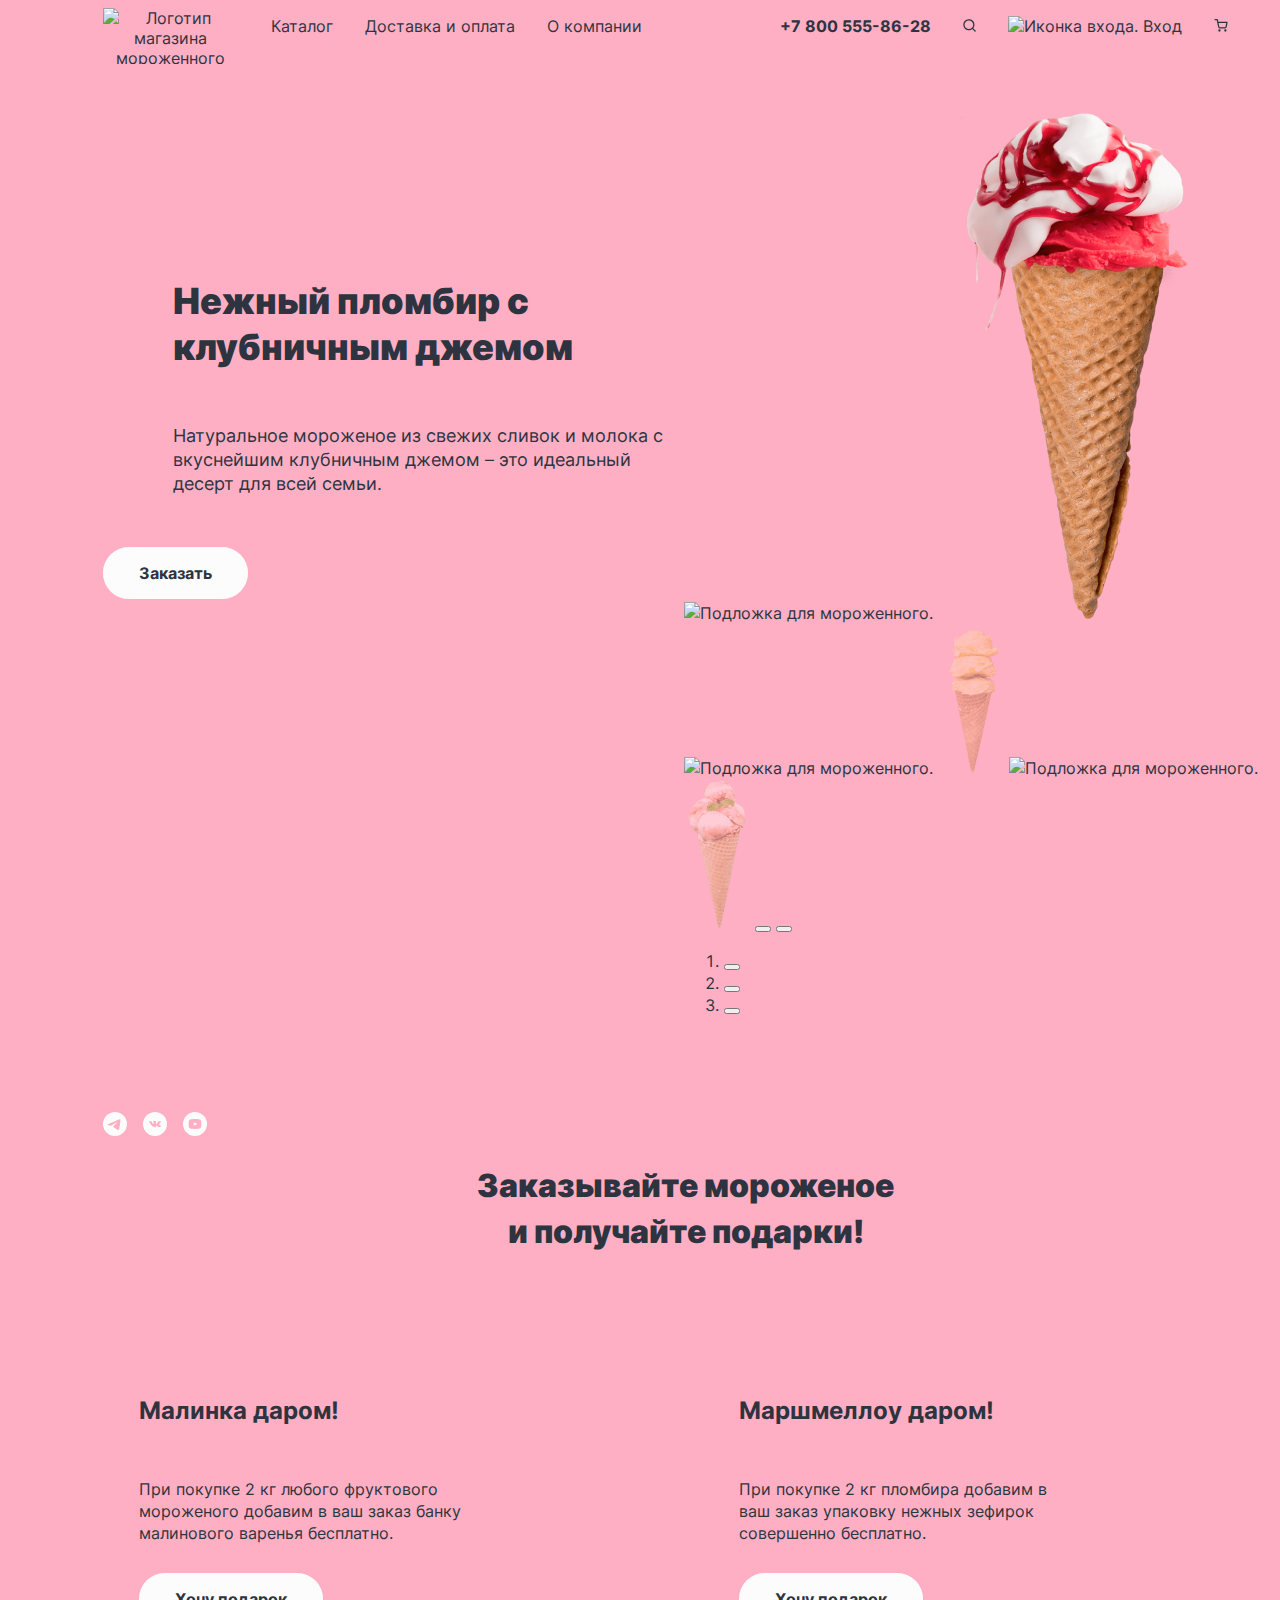
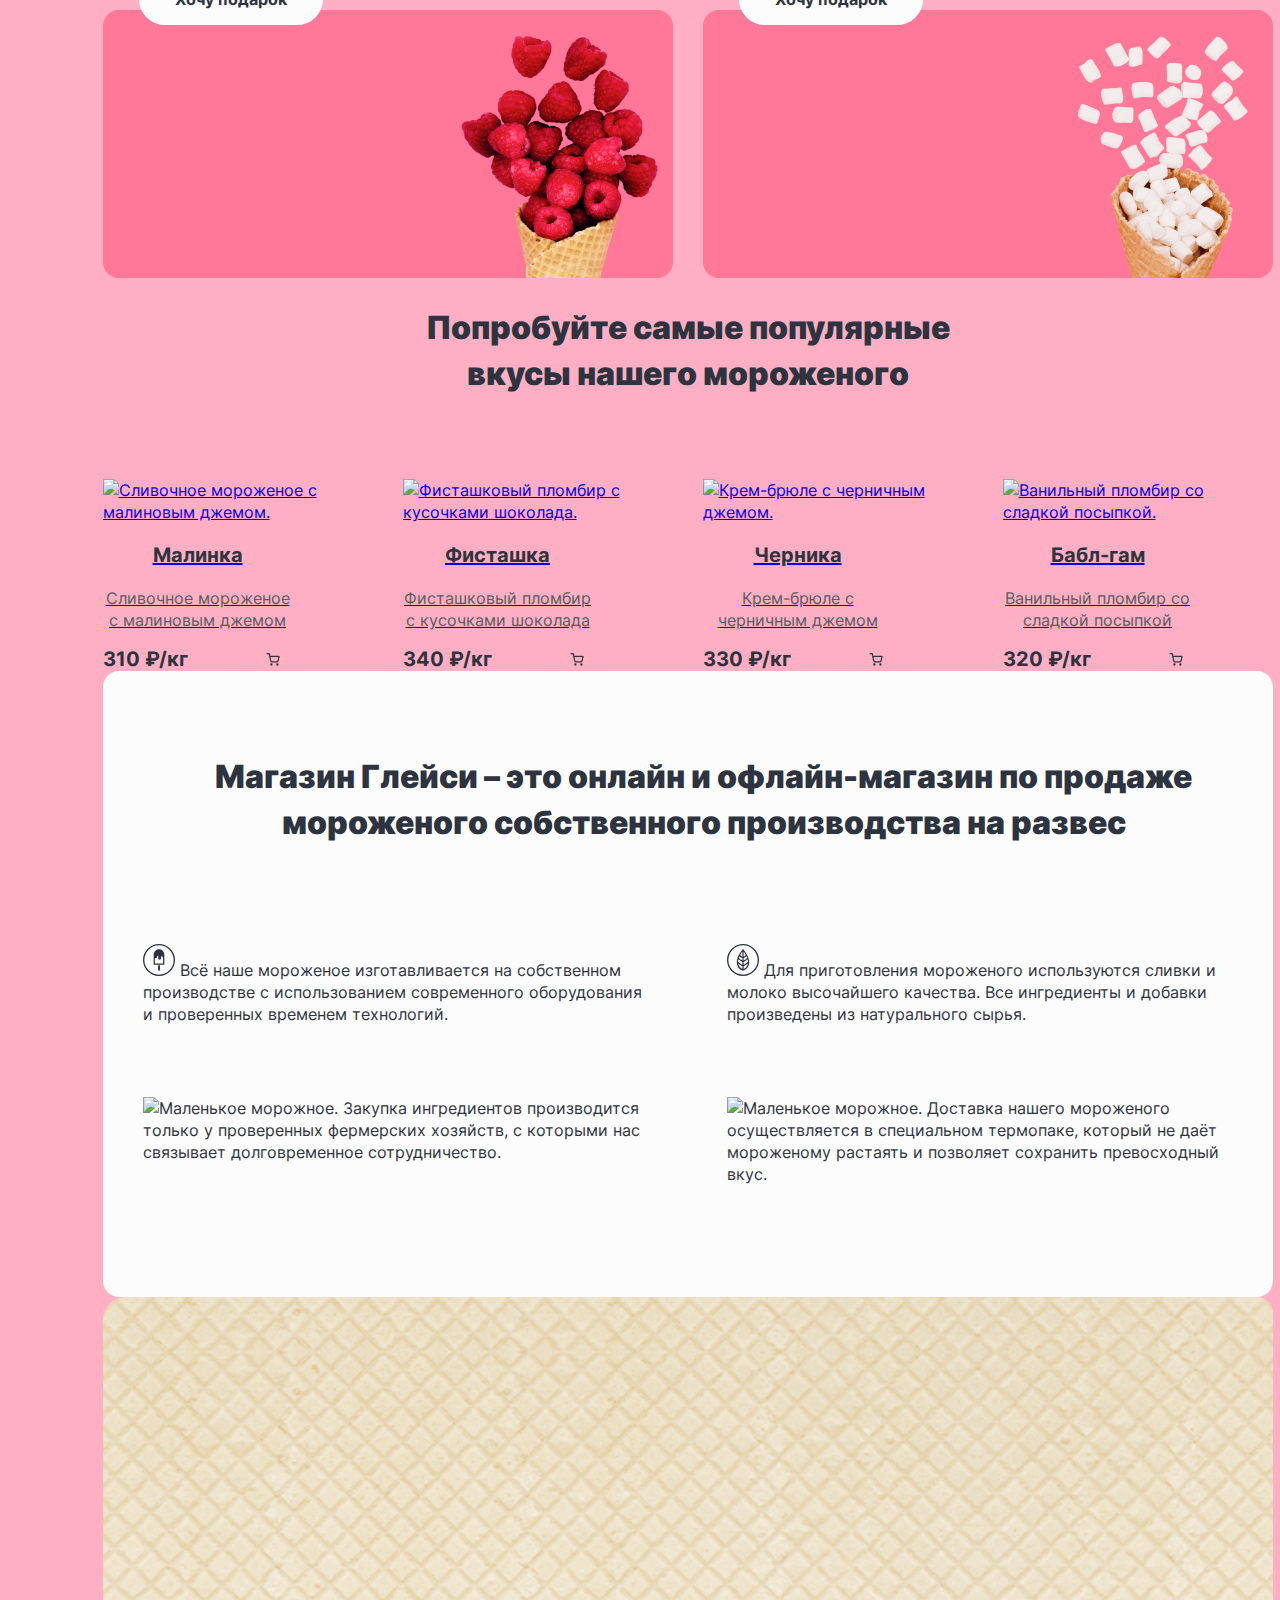
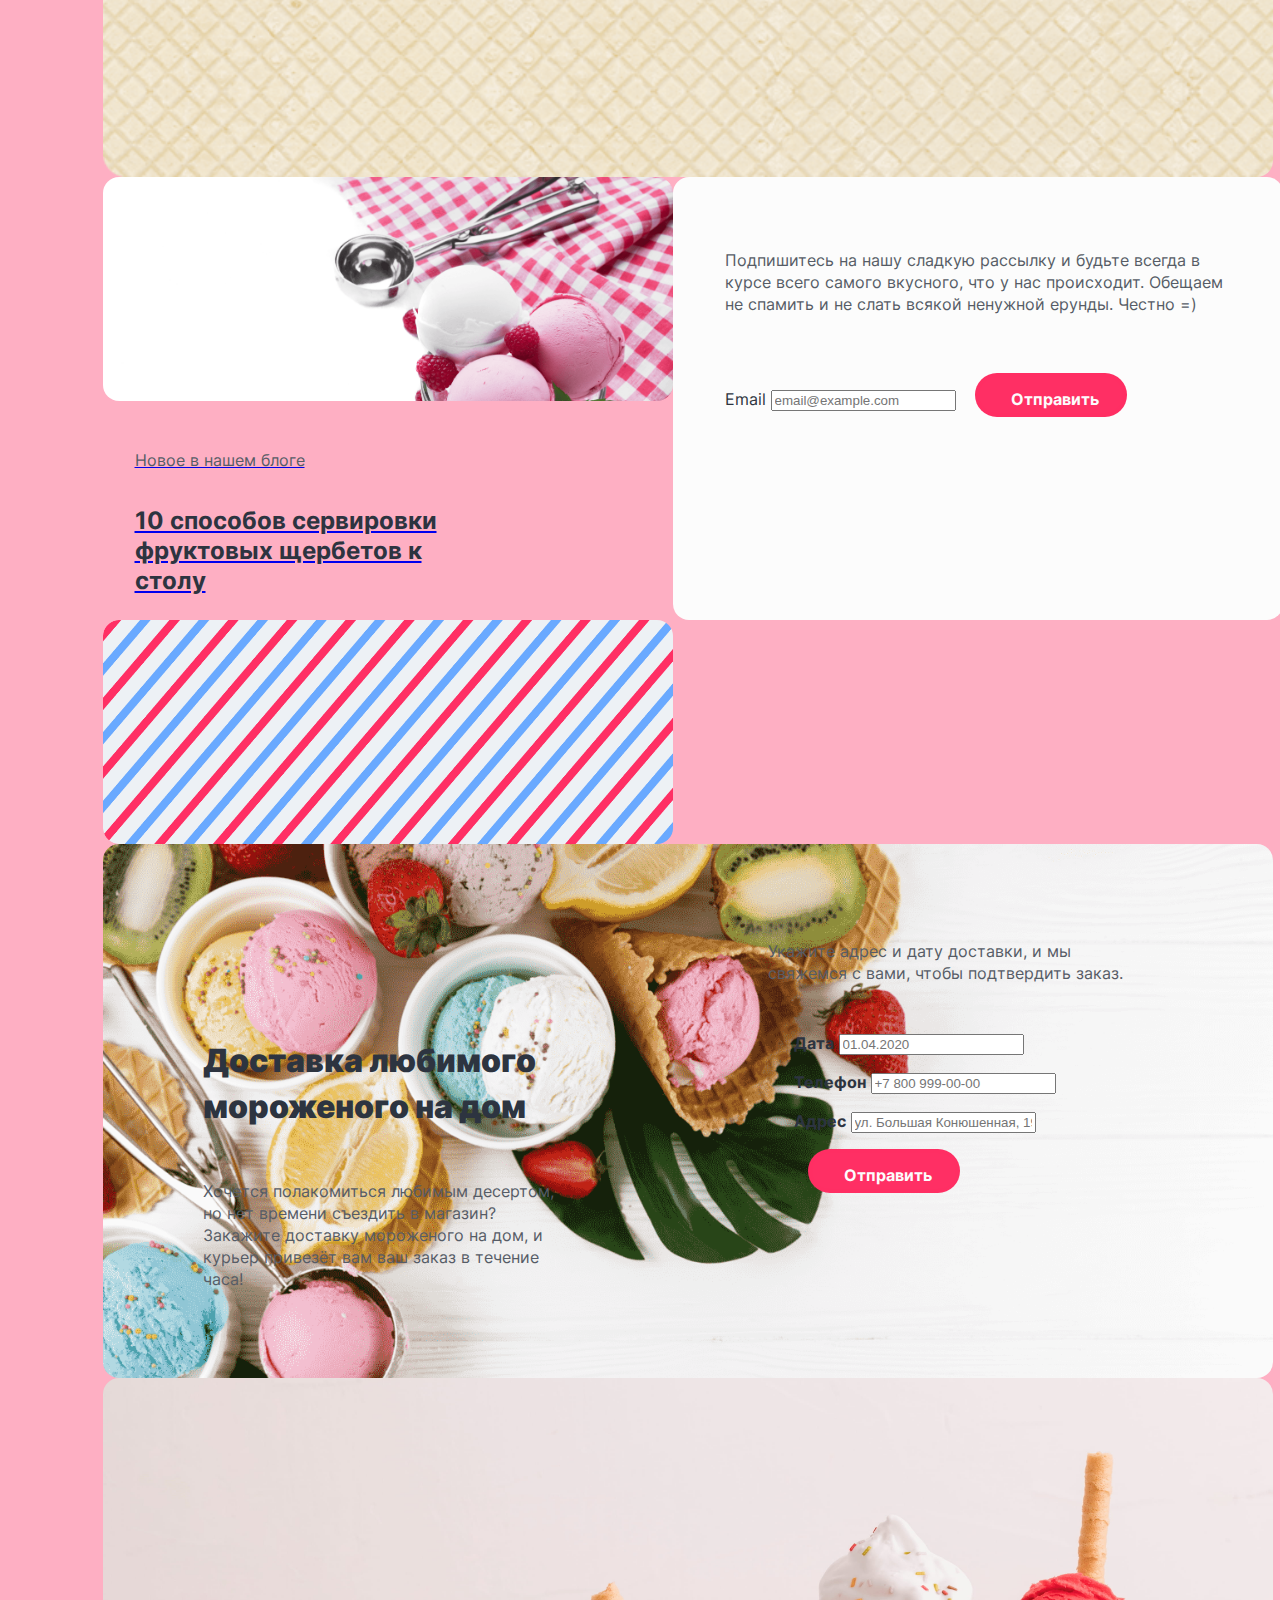
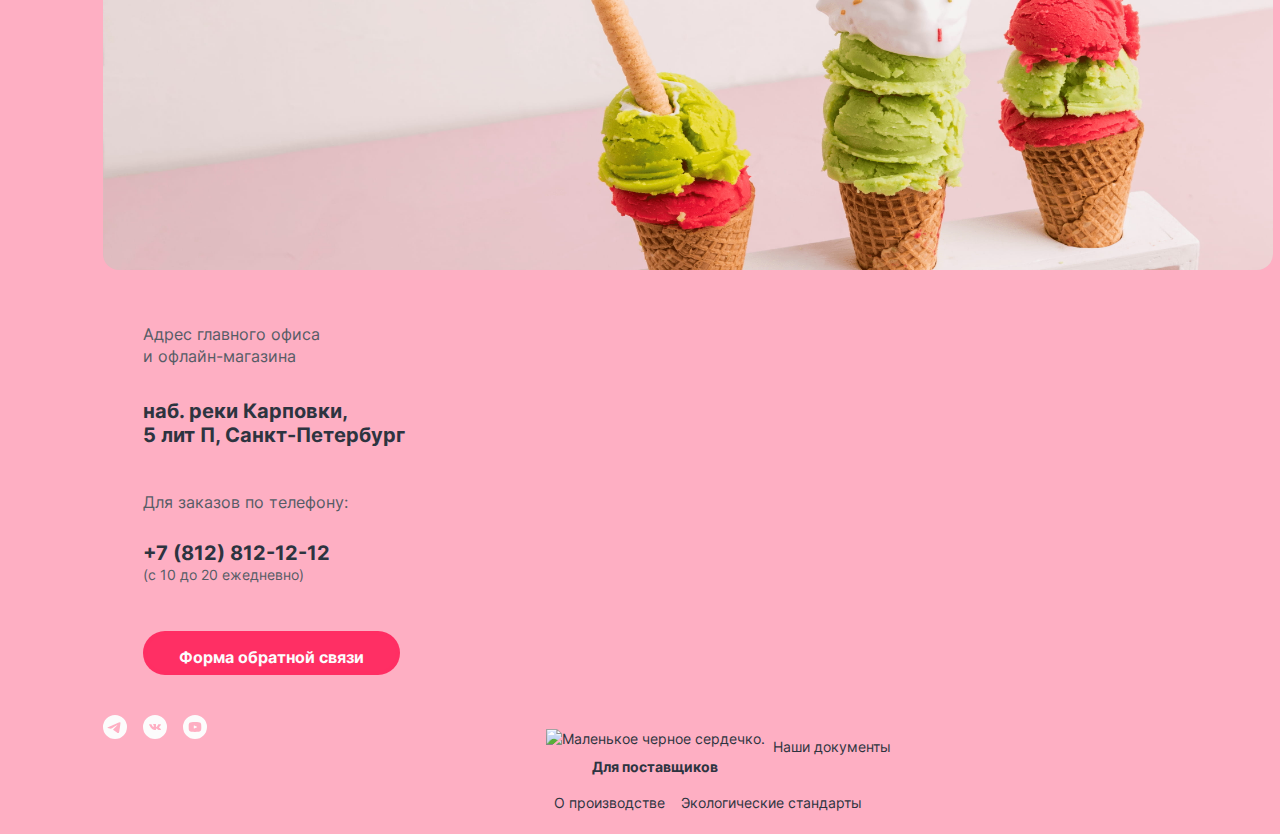
==== commit 23118aae: "Merge pull request #6 from Tequllalime/master" ====
--- a/index.html
+++ b/index.html
@@ -6,7 +6,6 @@
     <title>Магазин мороженного "Gllacy shop"</title>
     <link href="https://fonts.googleapis.com/css2?family=Inter:wght@400;700;900&display=swap" rel="stylesheet">
     <link rel="stylesheet" href="style.css">
-    <link rel="icon" href="favicon.ico">
     <link rel="icon" href="favicon.ico">
     <link rel="icon" type="image/png" href="/images/favicon.png">
   </head>
@@ -31,7 +30,7 @@
           </ul>
           <ul class="navigation-list navigation-user">
             <address class="contact-adress">
-              <a class="contact-phone" href="tel:+7 800 555-86-28">
+              <a class="navigation-link contact-phone" href="tel:+7 800 555-86-28">
                 +7 800 555-86-28
               </a>
             </address>
@@ -51,8 +50,8 @@
             </li>
             <li class="navigation-item">
               <a class="navigation-link" href="#">
+                <img class="basket" alt="Иконка корзины." width="14.08" height="13.5" src="images/basket.svg">
                 <span class="visually-hidden">
-                  <img class="basket" alt="Иконка корзины." width="14.08" height="13.5" src="images/basket.svg">
                   Корзина.
                 </span>
               </a>
@@ -223,45 +222,47 @@
 
 
           <section class="advantages">
-            <h2>
-              Магазин Глейси – это онлайн и офлайн-магазин по продаже мороженого собственного производства на
-              развес
-            </h2>
+            <div class="adavanteges-conteiner">
+              <h2>
+                Магазин Глейси – это онлайн и офлайн-магазин по продаже мороженого собственного производства на
+                развес
+              </h2>
+              <ul class="advantages-list">
+                <li class="advantages-item">
+                  <p class="advantages-description">
+                    <img src="images/ice-cream.svg" alt="Маленькое морожное." width="32" height="32">
+                    Всё наше мороженое изготавливается на собственном производстве с
+                    использованием
+                    современного оборудования и проверенных временем технологий.
+                  </p>
+                </li>
+                <li class="advantages-item">
+                  <p class="advantages-description">
+                    <img src="images/leaf.svg" alt="Маленькое морожное." width="32" height="32">
+                    Для приготовления мороженого используются сливки и молоко
+                    высочайшего качества. Все ингредиенты
+                    и добавки произведены из натурального сырья.
+                  </p>
+                </li>
+                <li class="advantages-item">
+                  <p class="advantages-description">
+                    <img src="images/cow.svg" alt="Маленькое морожное." width="32" height="32">
+                    Закупка ингредиентов производится только у проверенных фермерских
+                    хозяйств, с которыми
+                    нас связывает долговременное сотрудничество.
+                  </p>
+                </li>
+                <li class="advantages-item">
+                  <p class="advantages-description">
+                    <img src="images/thermometer.svg" alt="Маленькое морожное." width="32" height="32">
+                    Доставка нашего мороженого осуществляется в специальном термопаке,
+                    который не даёт мороженому растаять
+                    и позволяет сохранить превосходный вкус.
+                  </p>
+                </li>
+              </ul>
+            </div>
             <div class="wafer"></div>
-            <ul class="advantages-list">
-              <li class="advantages-item">
-                <p class="advantages-description">
-                  <img src="images/ice-cream.svg" alt="Маленькое морожное." width="32" height="32">
-                  Всё наше мороженое изготавливается на собственном производстве с
-                  использованием
-                  современного оборудования и проверенных временем технологий.
-                </p>
-              </li>
-              <li class="advantages-item">
-                <p class="advantages-description">
-                  <img src="images/leaf.svg" alt="Маленькое морожное." width="32" height="32">
-                  Для приготовления мороженого используются сливки и молоко
-                  высочайшего качества. Все ингредиенты
-                  и добавки произведены из натурального сырья.
-                </p>
-              </li>
-              <li class="advantages-item">
-                <p class="advantages-description">
-                  <img src="images/cow.svg" alt="Маленькое морожное." width="32" height="32">
-                  Закупка ингредиентов производится только у проверенных фермерских
-                  хозяйств, с которыми
-                  нас связывает долговременное сотрудничество.
-                </p>
-              </li>
-              <li class="advantages-item">
-                <p class="advantages-description">
-                  <img src="images/thermometer.svg" alt="Маленькое морожное." width="32" height="32">
-                  Доставка нашего мороженого осуществляется в специальном термопаке,
-                  который не даёт мороженому растаять
-                  и позволяет сохранить превосходный вкус.
-                </p>
-              </li>
-            </ul>
           </section>
 
           <section class="blog-submit">
@@ -274,8 +275,8 @@
                     к столу</h3>
                 </a>
               </li>
+
               <li class="blog-item submit-item">
-                <div class="mail-substrate"></div>
                 <h2>
                   <span class="visually-hidden">Подписаться на рассылку.</span>
                 </h2>
@@ -292,6 +293,7 @@
                 </form>
               </li>
             </ul>
+            <div class="mail-substrate"></div>
           </section>
 
           <section class="main-delivery">
@@ -331,7 +333,7 @@
             <div class="main-feedback"></div>
             <h2 class="contacts-title">Адрес главного офиса и офлайн-магазина</h2>
             <address class="contacts-address">
-              <p class="contacts-address-text">наб. реки Карповки, 5 лит П, Санкт-Петербург</p>
+              <p class="contacts-address-text">наб. реки Карповки,<br> 5 лит П, Санкт-Петербург</p>
               <p class="for-contacts-phone">Для заказов по телефону:</p>
               <a class="contacts-phone" href="tel:+78121212">+7 (812) 812-12-12</a>
               <p class="contacts-time">(с 10 до 20 ежедневно)</p>
@@ -352,13 +354,13 @@
                   <span class="visually-hidden">Телеграмм.</span>
                 </a>
               </li>
-              <li class="main-social-item">
+              <li class="footer-social-item">
                 <a class="button" href="#https://vk.com/htmlacademy">
                   <img src="images/vk.svg" alt="Иконка ВК." width="24" height="24">
                   <span class="visually-hidden">ВКонтакте.</span>
                 </a>
               </li>
-              <li class="main-social-item">
+              <li class="footer-social-item">
                 <a class="button" href="https://www.youtube.com/user/htmlacademyru">
                   <img src="images/youtube.svg" alt="Иконка Ютуб." width="24" height="24">
                   <span class="visually-hidden">Ютуб.</span>
@@ -370,19 +372,19 @@
           <section class="navigation-footer">
             <h2 class="visually-hidden">Информация для вас.</h2>
             <nav class="navigation">
-              <ul class="navigation-list">
+              <ul class="footer-navigation-list">
                 <li class="navigation-item">
                   <img src="images/heart-fill.svg" alt="Маленькое черное сердечко." width="13.94" height="12.15">
-                  <a class="navigation-link" href="#" style="font-weight: 700;">Для поставщиков</a>
+                  <a class="footer-navigation-link" href="#" style="font-weight: 700;">Для поставщиков</a>
                 </li>
                 <li class="navigation-item">
-                  <a class="navigation-link" href="#">О производстве</a>
+                  <a class="footer-navigation-link" href="#">Наши документы</a>
                 </li>
                 <li class="navigation-item">
-                  <a class="navigation-link" href="#">Наши документы</a>
+                  <a class="footer-navigation-link" href="#">О производстве</a>
                 </li>
                 <li class="navigation-item">
-                  <a class="navigation-link" href="#">Экологические стандарты</a>
+                  <a class="footer-navigation-link" href="#">Экологические стандарты</a>
                 </li>
               </ul>
           </section>
--- a/style.css
+++ b/style.css
@@ -60,19 +60,22 @@
 }
 
 .raspberry-gift {
-  width: 219px;
+  width: 570px;
   height: 268px;
-  background: url(/images/raspberry-gift.png);
-  background-color: none;
-  background-size: cover;
+  background: url(/images/raspberry-gift.png) right no-repeat;
+  background-color: #FF7799;
+  background-size: auto;
+  border-radius: 16px;
+
 }
 
 .marshmallow {
-  width: 219px;
+  width: 570px;
   height: 268px;
-  background: url(/images/marshmallow.png);
-  background-color: none;
-  background-size: cover;
+  background: url(/images/marshmallow.png) right no-repeat;
+  background-color: #FF7799;
+  background-size: auto;
+  border-radius: 16px;
 }
 
 html {
@@ -85,6 +88,10 @@
   line-height: 22px;
   background-color: #FEAFC3;
   color: #2D3440;
+}
+
+.visually-hidden {
+  display: none
 }
 
 .content {
@@ -105,15 +112,29 @@
 
 .navigation {
   display: flex;
+  height: 104px;
   width: 1170px;
   margin: 0 auto;
 }
 
 .navigation-list {
+  display: flex;
+  flex-wrap: wrap;
+  list-style-type: none;
   width: 532px;
   margin: 0;
   padding: 0;
-  list-style: none;
+}
+
+.navigation-link {
+  display: block;
+  font-family: "Inter", sans-serif;
+  font-weight: 400px;
+  line-height: 20px;
+  text-decoration: none;
+  color: #2D3440;
+  text-align: center;
+  padding: 8px 16px;
 }
 
 .navigation-user {
@@ -128,8 +149,10 @@
 .ice-cream-galley {
   display: flex;
   justify-content: space-between;
-  padding: 0;
-}
+  padding-top: 0;
+  padding-bottom: 80px;
+}
+
 
 .free-gifts-list {
   margin: 0;
@@ -143,6 +166,8 @@
 }
 
 .popular-product-list {
+  margin-right: 30px;
+  list-style-type: none;
   margin: 0;
   padding: 0;
   display: flex;
@@ -153,17 +178,6 @@
   width: 270px;
 }
 
-.advantages-list {
-  margin: 0;
-  padding: 0;
-  display: flex;
-  justify-content: space-between;
-}
-
-.advantages-item {
-  width: 505.5px;
-}
-
 .blog-submit-list {
   margin: 0;
   padding: 0;
@@ -180,6 +194,7 @@
   padding: 0;
   display: flex;
   justify-content: space-between;
+  list-style-type: none;
 }
 
 .appointment-item {
@@ -196,11 +211,6 @@
 .footer-social {
   width: 104px;
   margin-right: 299px;
-}
-
-.navigation-footer {
-  width: 356px;
-  margin-right: 200px;
 }
 
 .copyright-text {
@@ -238,6 +248,7 @@
   border: 4px solid rgba(252, 252, 252, 0.4);
   border-radius: 26px;
   padding: 12px 32px;
+  margin-left: 36px;
 }
 
 .newsletter-form .button {
@@ -273,6 +284,8 @@
 }
 
 .contacts .button {
+  margin-left: 40px;
+  margin-bottom: 40px;
   font-family: inherit;
   font-size: 16px;
   line-height: 20px;
@@ -302,6 +315,9 @@
 }
 
 .ice-cream h2 {
+  padding-top: 136px;
+  padding-bottom: 24px;
+  padding-left: 70px;
   color: #2D3440;
   font-size: 36px;
   line-height: 46px;
@@ -309,13 +325,56 @@
 }
 
 .ice-cream p {
+  padding-left: 70px;
+  padding-bottom: 48px;
   color: #2D3440;
   font-size: 18px;
   line-height: 24px;
   font-weight: 400;
 }
 
+.main-social-list {
+  display: flex;
+  flex-wrap: wrap;
+  margin: 0;
+  padding: 0;
+  list-style-type: none;
+}
+
+.main-social-item {
+  width: 24px;
+  height: 24px;
+  margin-right: 16px;
+}
+
+.footer-social-list {
+  display: flex;
+  margin: 0;
+  padding: 0;
+  list-style-type: none;
+}
+
+.footer-social-item {
+  display: block;
+  width: 24px;
+  height: 24px;
+  margin-right: 16px;
+}
+
+.free-gifts-list {
+  margin-right: 30px;
+  list-style-type: none;
+}
+
+.free-gifts-list:nth-child(2n) {
+  margin-right: 0;
+}
+
 .free-gifts h2 {
+  padding-left: 366px;
+  padding-top: 0;
+  padding-bottom: 55px;
+  width: 434px;
   font-size: 32px;
   line-height: 46px;
   font-weight: 900;
@@ -323,18 +382,29 @@
 }
 
 .free-gifts h3 {
+  padding-top: 36px;
+  padding-left: 36px;
+  padding-bottom: 28px;
   font-size: 24px;
   line-height: 30px;
   font-weight: 700;
+
 }
 
 .free-gifts p {
+  width: 328px;
+  padding-bottom: 28px;
+  padding-left: 36px;
   font-size: 16px;
   line-height: 22px;
   font-weight: 400;
 }
 
 .popular-product h2 {
+  width: 527px;
+  padding-bottom: 56px;
+  padding-top: 0;
+  padding-left: 321.5px;
   font-size: 32px;
   line-height: 46px;
   font-weight: 900;
@@ -347,47 +417,95 @@
   line-height: 24px;
   color: #2D3440;
   text-decoration: none;
+  width: 190px;
+  text-align: center;
 }
 
 .popular-product p {
-  color: #565C66;
-
+  margin-bottom: 16px;
+  width: 190px;
+  text-align: center;
+  color: #565C66;
 }
 
 .product-card-price {
+  padding-right: 73px;
   font-size: 20px;
   line-height: 24px;
   font-weight: 700;
 }
 
 .advantages h2 {
+  width: 995px;
+  padding-left: 63.5px;
+  padding-bottom: 56px;
   font-size: 32px;
   line-height: 46px;
   font-weight: 900;
   text-align: center;
 }
 
+.adavanteges-conteiner {
+  border-radius: 16px;
+  background-color: #FCFCFC;
+  padding: 56px 40px;
+}
+
 .advantages p {
   font-size: 16px;
   line-height: 22px;
   font-weight: 400;
 }
 
+.advantages-list {
+  list-style-type: none;
+  margin: 0;
+  padding: 0;
+  display: flex;
+  flex-wrap: wrap;
+  flex-direction: row;
+  justify-content: space-between;
+}
+
+.advantages-item {
+  padding-bottom: 40px;
+  width: 505.5px;
+}
+
+.blog-submit-list {
+  list-style-type: none;
+}
+
 .blog-submit h3 {
+  padding-left: 32px;
+  width: 303px;
   font-size: 24px;
   line-height: 30px;
   font-weight: 700;
   color: #2D3440;
 }
 
-.blog p {
-  font-size: 16px;
-  line-height: 20px;
-  font-weight: 400;
-  color: #565C66;
-}
+.blog-submit p {
+  padding-top: 32.59px;
+  padding-left: 32px;
+  padding-bottom: 12.22px;
+  font-size: 16px;
+  line-height: 20px;
+  font-weight: 400;
+  color: #565C66;
+}
+
+.submit-item {
+  border-radius: 16px;
+  background-color: #FCFCFC;
+  padding: 26px;
+}
+
 
 .submit-item p {
+  width: 506px;
+  padding: 26px;
+  padding-bottom: 42px;
   font-size: 16px;
   line-height: 22px;
   font-weight: 400;
@@ -395,16 +513,27 @@
 }
 
 .delivery-title {
+  width: 356px;
+  padding-top: 167px;
+  padding-left: 100px;
+  padding-bottom: 24px;
   font-size: 32px;
   line-height: 46px;
   font-weight: 900;
 }
 
 .delivery-description-item p {
+  width: 371px;
+  padding-left: 100px;
+  padding-bottom: 163px;
   color: #565C66;
 }
 
 .appointment-title {
+  width: 380px;
+  padding-top: 80px;
+  padding-right: 40px;
+  padding-bottom: 32px;
   color: #565C66;
 }
 
@@ -416,6 +545,10 @@
 }
 
 .contacts h2 {
+  width: 179px;
+  padding-top: 40px;
+  padding-left: 40px;
+  padding-bottom: 12px;
   font-size: 16px;
   line-height: 22px;
   font-weight: 400;
@@ -423,6 +556,9 @@
 }
 
 .contacts-address-text {
+  width: 263px;
+  padding-left: 40px;
+  padding-bottom: 24px;
   font-size: 20px;
   line-height: 24px;
   font-weight: 700;
@@ -432,6 +568,8 @@
 }
 
 .for-contacts-phone {
+  padding-left: 40px;
+  padding-bottom: 12px;
   font-size: 16px;
   line-height: 22px;
   font-weight: 400;
@@ -440,6 +578,8 @@
 }
 
 .contacts-phone {
+  padding-left: 40px;
+  margin-bottom: 0;
   font-size: 20px;
   line-height: 24px;
   font-weight: 700;
@@ -449,6 +589,7 @@
 }
 
 .contact-phone {
+  margin-bottom: 0;
   font-size: 16px;
   line-height: 20px;
   font-weight: 700;
@@ -458,6 +599,9 @@
 }
 
 .contacts-time {
+  margin-top: 0;
+  padding-left: 40px;
+  padding-bottom: 32px;
   font-size: 14px;
   line-height: 20px;
   font-weight: 400;
@@ -466,10 +610,33 @@
 }
 
 .navigation-footer {
+  width: 1170px;
+  display: flex;
   font-size: 14px;
   line-height: 20px;
   font-weight: 400;
   color: #2D3440;
+}
+
+.footer-navigation-list {
+  padding-right: 200px;
+  padding-bottom: 57px;
+  display: flex;
+  list-style-type: none;
+  width: 356px;
+  height: 48px;
+  flex-wrap: wrap;
+}
+
+.footer-navigation-link {
+  display: block;
+  font-family: "Inter", sans-serif;
+  font-weight: 400px;
+  line-height: 20px;
+  text-decoration: none;
+  color: #2D3440;
+  text-align: center;
+  padding: 8px;
 }
 
 .copyright-text p {
@@ -520,7 +687,14 @@
   color: #565C66;
 }
 
+form {
+  padding-bottom: 26px;
+  padding-right: 26px;
+  padding-left: 26px;
+}
+
 form .button {
+  margin-left: 14px;
   font-size: 14px;
   line-height: 20px;
   font-weight: 700;
@@ -530,8 +704,6 @@
   border: 2px solid #FCFCFC;
   border-radius: 20px;
   padding: 28px 32px;
-  text-align: center;
-  text-decoration: none;
 }
 
 .pagination-show-more {
@@ -550,6 +722,68 @@
 }
 
 .page-header-logo {
+  order: 0;
   width: 137px;
-  margin-right: 14px;
-}
+  margin-right: 16px;
+}
+
+.breadcrumbs {
+  margin: 0;
+  padding: 0;
+  display: flex;
+}
+
+.breadcrumbs-item {
+  margin-right: 28px;
+  list-style-type: none;
+}
+
+.product-list {
+  margin: 0;
+  padding: 0;
+  list-style-type: none;
+}
+
+.product-list h3 {
+  font-size: 20px;
+  font-weight: 700;
+  line-height: 24px;
+  color: #2D3440;
+  text-decoration: none;
+  width: 190px;
+  text-align: center;
+}
+
+.product-list p {
+  margin-bottom: 16px;
+  width: 190px;
+  text-align: center;
+  color: #565C66;
+}
+
+.pagination {
+  margin: 0;
+  padding: 0;
+  display: flex;
+}
+
+.pagination-item {
+  width: 24px;
+  height: 24px;
+  list-style-type: none;
+}
+
+.catalog-filter-list {
+  margin: 0;
+  padding: 0;
+  list-style-type: none;
+  display: flex;
+}
+
+.catalog-filter-item {
+  margin-right: 16px;
+}
+
+.catalog-filter-item:nth-child(1) {
+  margin-left: 24px;
+}
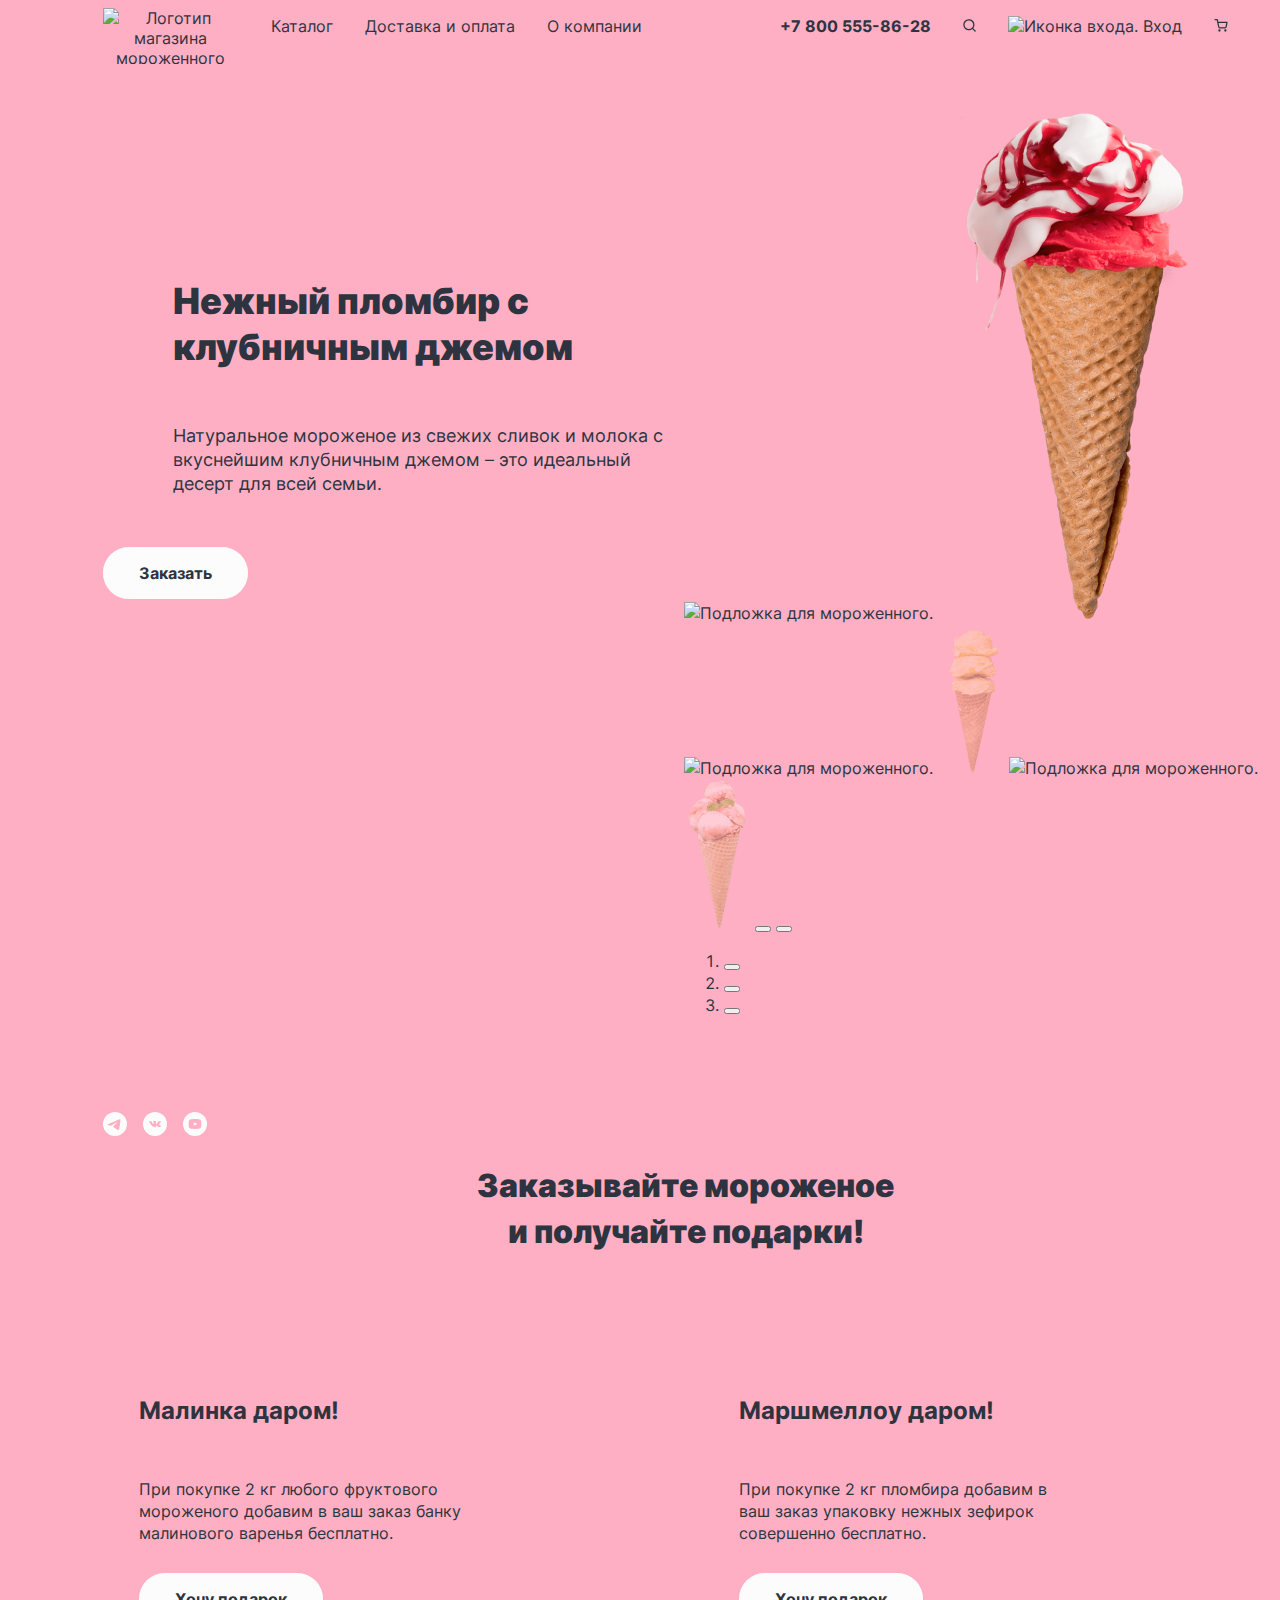
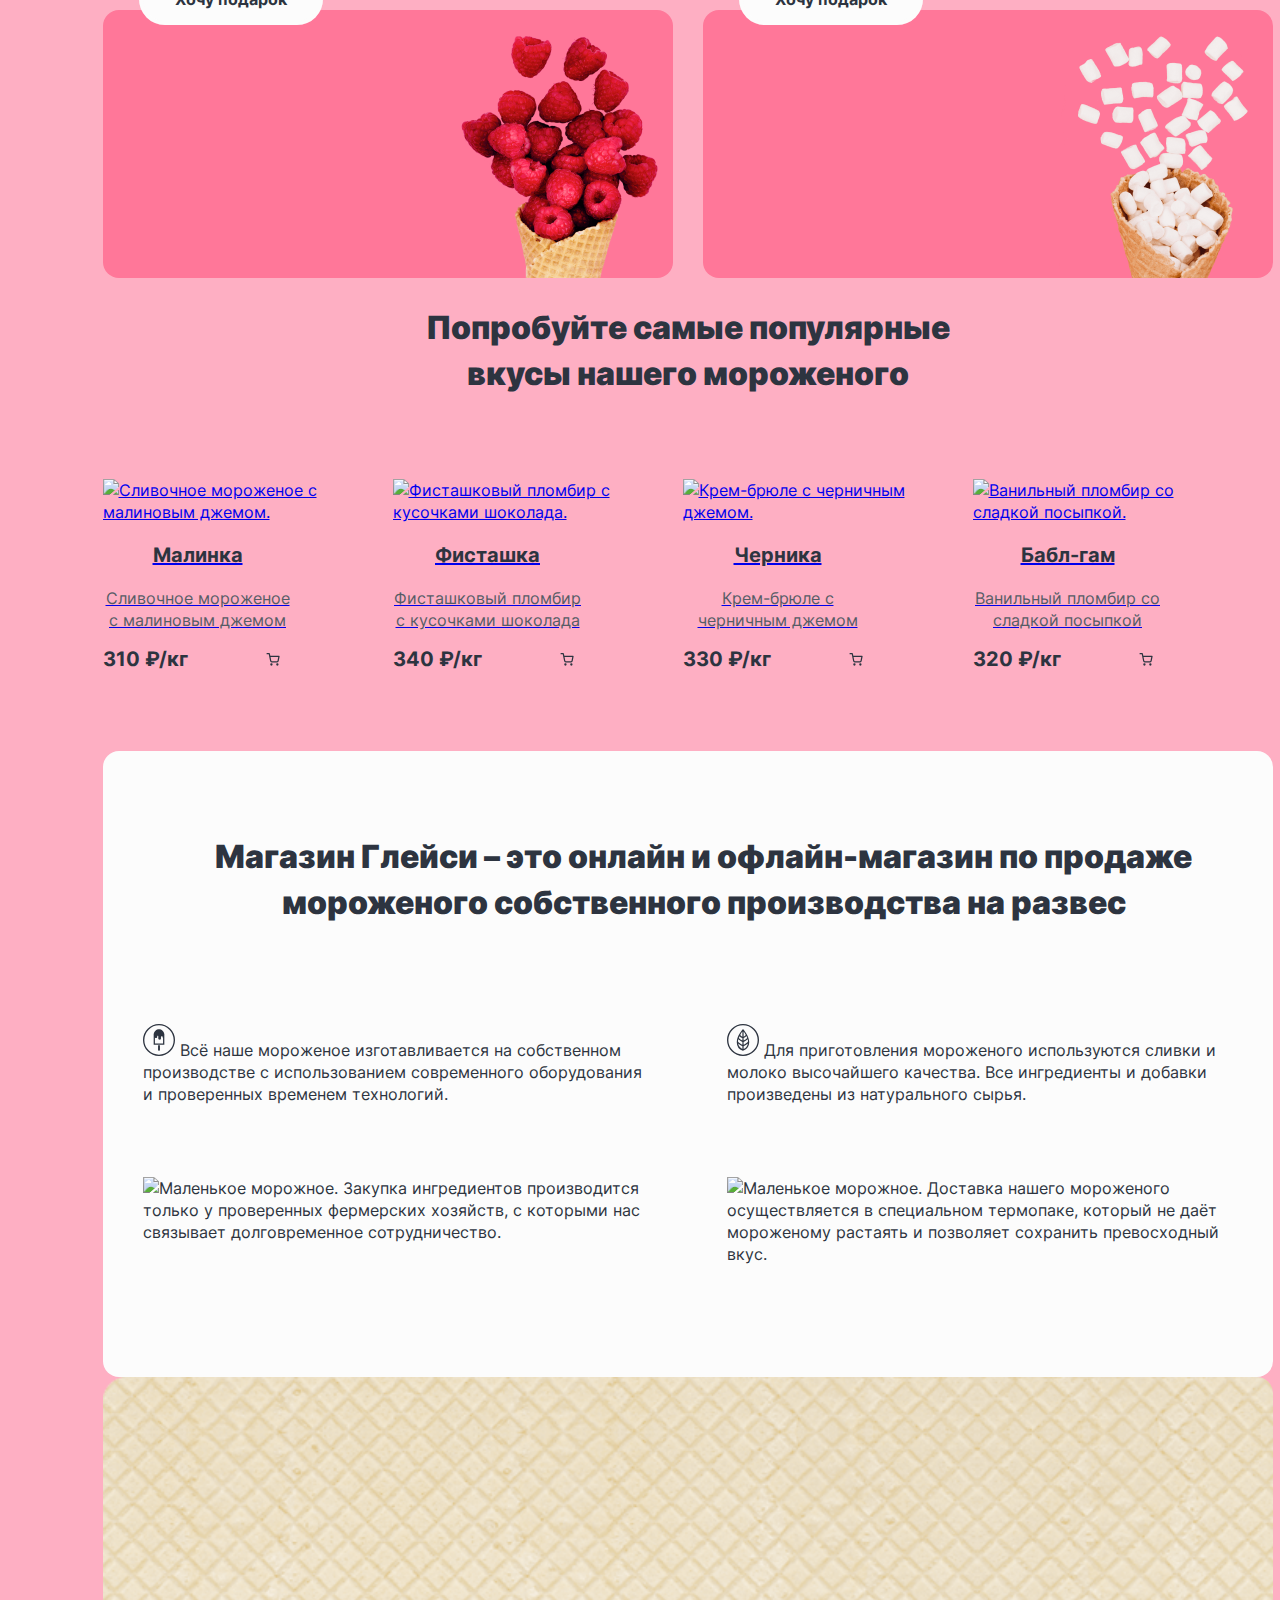
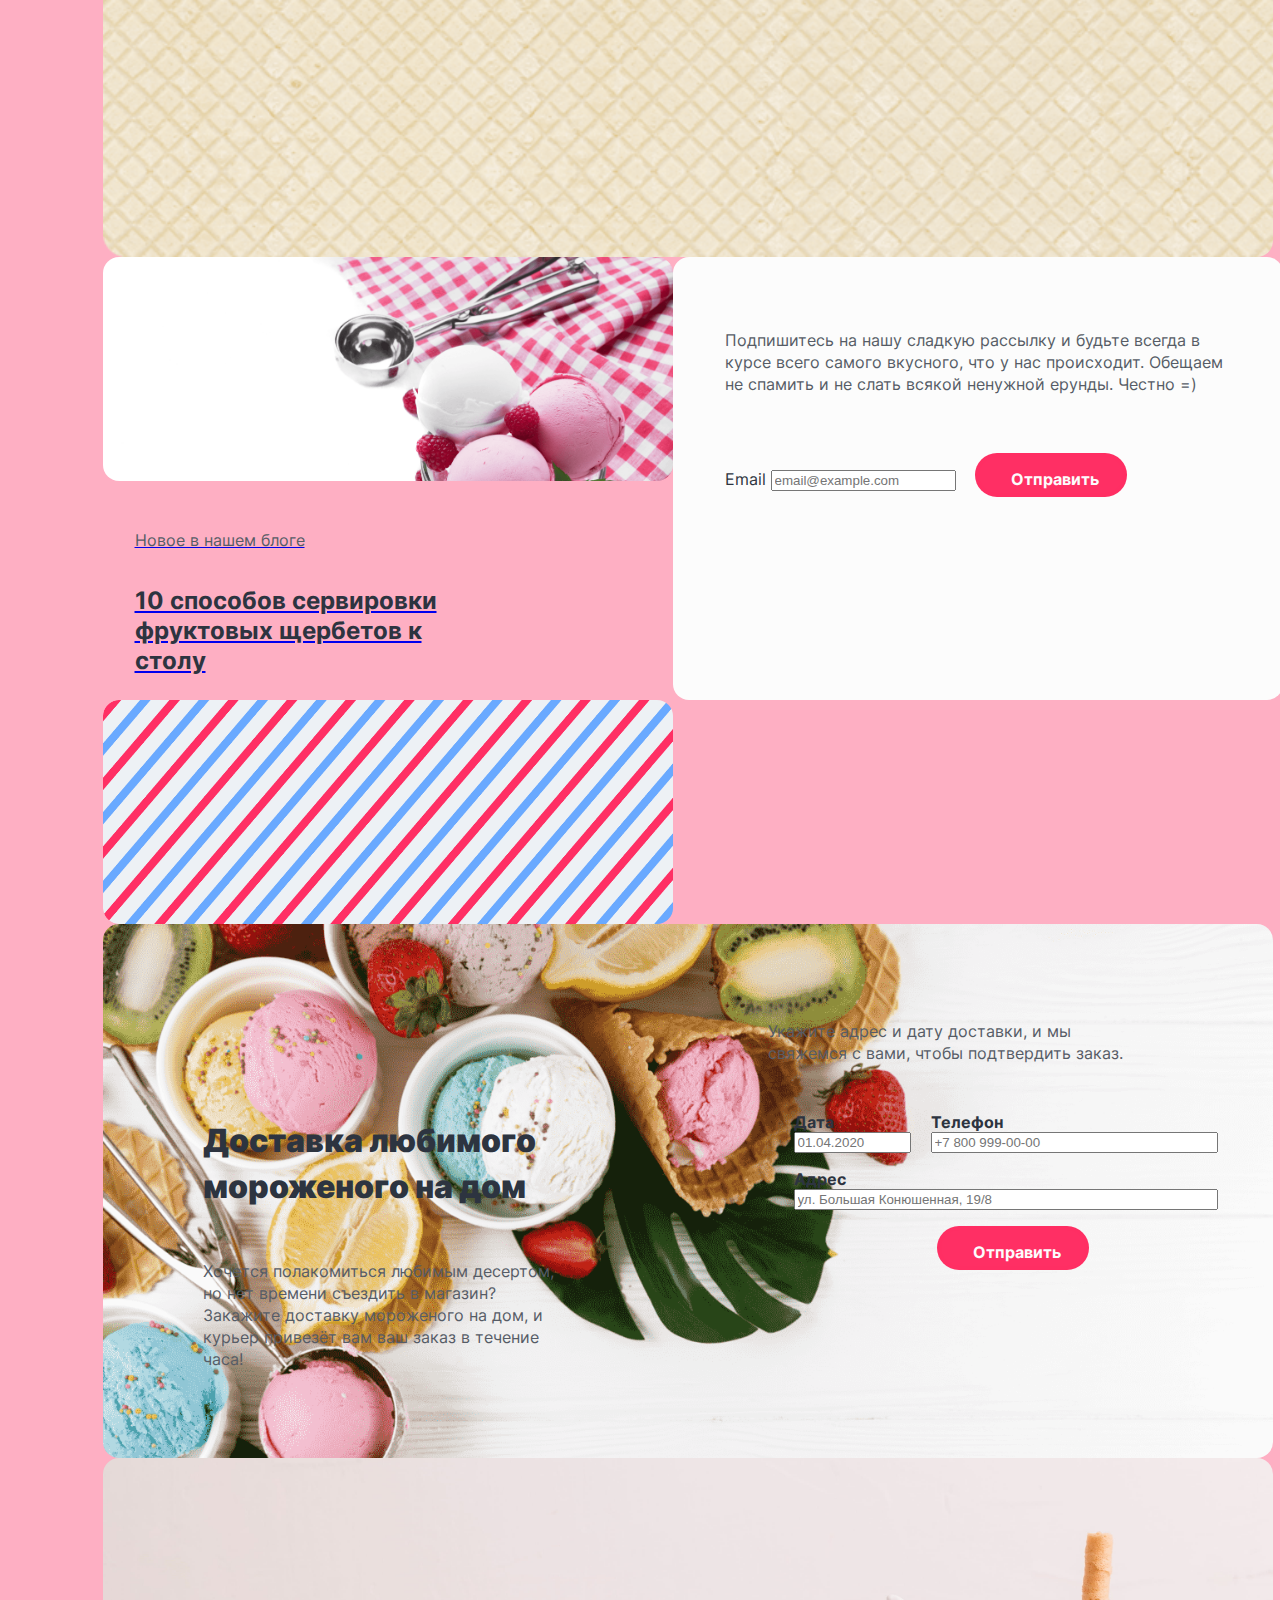
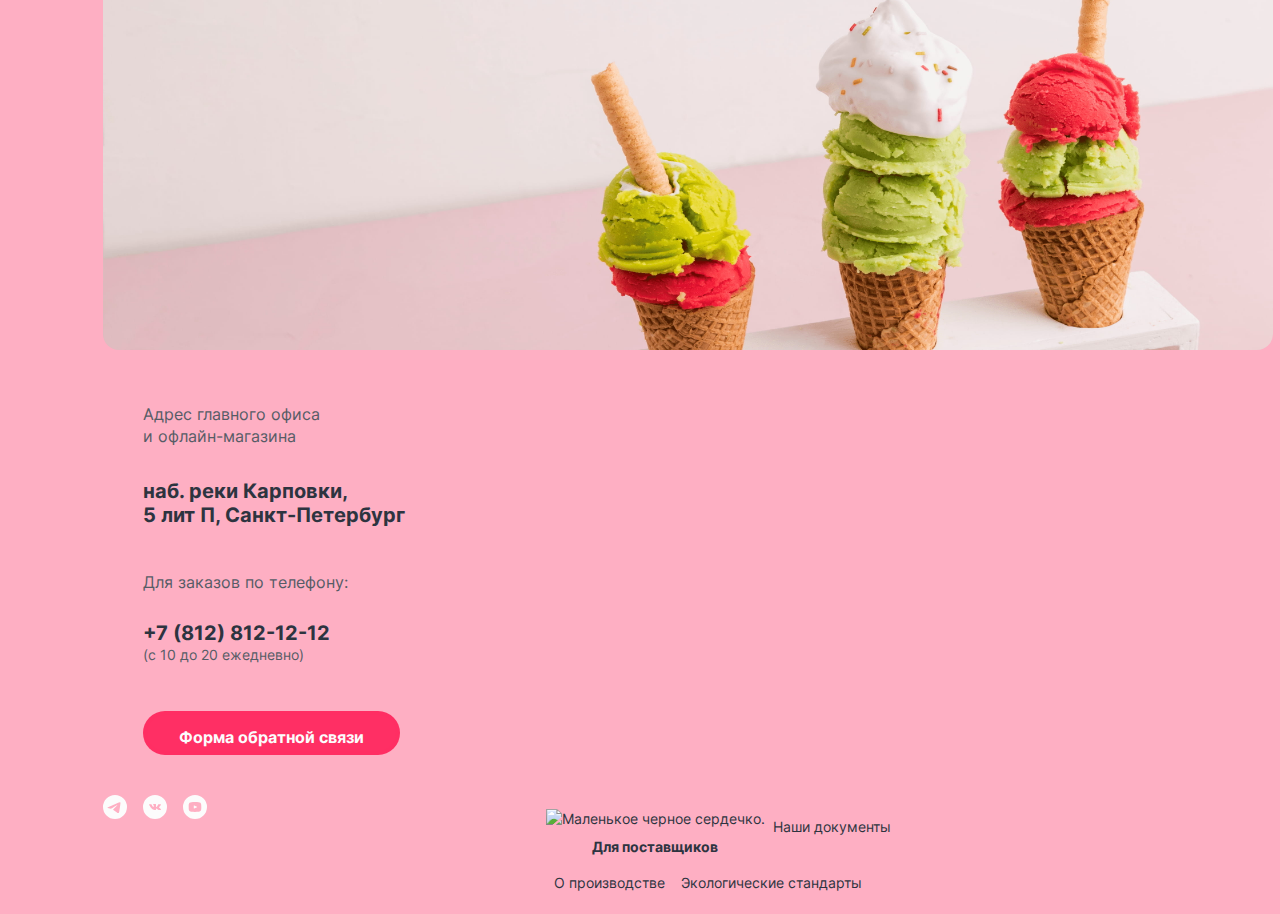
==== commit a65096eb: "Добвляет мелкие сетки на гридах для подходящих компонентов" ====
--- a/index.html
+++ b/index.html
@@ -7,7 +7,7 @@
     <link href="https://fonts.googleapis.com/css2?family=Inter:wght@400;700;900&display=swap" rel="stylesheet">
     <link rel="stylesheet" href="style.css">
     <link rel="icon" href="favicon.ico">
-    <link rel="icon" type="image/png" href="/images/favicon.png">
+    <link rel="icon" type="image/png" href="images/favicon.png">
   </head>
 
   <body>
@@ -309,20 +309,26 @@
                     подтвердить
                     заказ.</p>
                   <form class="appointment-form" action="https://echo.htmlacademy.ru/" method="post">
-                    <p class="appointment-form-date">
-                      <label class="form-label" for="appointment-date">Дата</label>
+                    <p class="field-group appointment-form-date">
+                      <label class="form-label" for="appointment-date">Дата
+                        <button class="info">
+                          <span class="visually-hidden">Посмотреть дополнительную информацию</span></button>
+                      </label>
                       <input type="text" id="appointment-date" name="appointment-date" placeholder="01.04.2020">
                     </p>
-                    <p class="appointment-form-phone">
+                    <p class="field-group appointment-form-phone">
                       <label class="form-label" for="appointment-phone">Телефон</label>
                       <input type="text" id="appointment-phone" name="appointment-phone" placeholder="+7 800 999-00-00">
                     </p>
-                    <p class="appointment-form-address">
-                      <label class="form-label" for="appointment-address">Адрес</label>
+                    <p class="field-group appointment-form-address">
+                      <label class="form-label" for="appointment-address">Адрес
+                        <button class="info">
+                          <span class="visually-hidden">Посмотреть дополнительную информацию</span></button>
+                      </label>
                       <input type="text" id="appointment-address" name="appointment-address"
                         placeholder="ул. Большая Конюшенная, 19/8">
                     </p>
-                    <button class="button" type="submit">Отправить</button>
+                    <button class="button appointment-submit" type="submit">Отправить</button>
                   </form>
                 </li>
               </ul>
--- a/style.css
+++ b/style.css
@@ -2,27 +2,27 @@
   font-family: "Inter";
   font-weight: 400;
   font-style: normal;
-  src: url(/fonts/inter-400.woff2) format("woff2");
+  src: url(fonts/inter-400.woff2) format("woff2");
 }
 
 @font-face {
   font-family: "Inter";
   font-weight: 700;
   font-style: normal;
-  src: url(/fonts/inter-700.woff2) format("woff2");
+  src: url(fonts/inter-700.woff2) format("woff2");
 }
 
 @font-face {
   font-family: "Inter";
   font-weight: 900;
   font-style: normal;
-  src: url(/fonts/inter-900.woff2) format("woff2");
+  src: url(fonts/inter-900.woff2) format("woff2");
 }
 
 .sorting-blog {
   width: 570px;
   height: 224px;
-  background-image: url(/images/sorting.png);
+  background-image: url(images/sorting.png);
   background-size: cover;
   border-radius: 16px;
 }
@@ -30,7 +30,7 @@
 .wafer {
   width: 1170px;
   height: 480px;
-  background-image: url(/images/wafer.png);
+  background-image: url(images/wafer.png);
   background-size: cover;
   border-radius: 16px;
 }
@@ -38,7 +38,7 @@
 .mail-substrate {
   width: 570px;
   height: 224px;
-  background-image: url(/images/Substrate-mail.png);
+  background-image: url(images/Substrate-mail.png);
   background-size: cover;
   border-radius: 16px;
 }
@@ -46,7 +46,7 @@
 .delivery-section {
   width: 1170px;
   height: 534px;
-  background-image: url(/images/delivery.png);
+  background-image: url(images/delivery.png);
   background-size: cover;
   border-radius: 16px;
 }
@@ -54,7 +54,7 @@
 .main-feedback {
   width: 1170px;
   height: 492px;
-  background-image: url(/images/Feedback.jpg);
+  background-image: url(images/Feedback.jpg);
   background-size: cover;
   border-radius: 16px;
 }
@@ -62,7 +62,7 @@
 .raspberry-gift {
   width: 570px;
   height: 268px;
-  background: url(/images/raspberry-gift.png) right no-repeat;
+  background: url(images/raspberry-gift.png) right no-repeat;
   background-color: #FF7799;
   background-size: auto;
   border-radius: 16px;
@@ -72,12 +72,20 @@
 .marshmallow {
   width: 570px;
   height: 268px;
-  background: url(/images/marshmallow.png) right no-repeat;
+  background: url(images/marshmallow.png) right no-repeat;
   background-color: #FF7799;
   background-size: auto;
   border-radius: 16px;
 }
 
+.popular-product-card-image {
+  object-fit: contain;
+}
+
+.product-card-image {
+  object-fit: contain;
+}
+
 html {
   height: 100%;
 }
@@ -96,13 +104,14 @@
 
 .content {
   min-height: 100%;
-  width: 1359px;
-  margin: 0;
+  min-width: 1359px;
+  margin: 0 auto;
   display: flex;
   flex-direction: column;
 }
 
 .content-inner {
+  margin: 0 auto;
   width: 1366px;
 }
 
@@ -166,12 +175,13 @@
 }
 
 .popular-product-list {
-  margin-right: 30px;
-  list-style-type: none;
-  margin: 0;
-  padding: 0;
-  display: flex;
-  justify-content: space-between;
+  list-style-type: none;
+  margin: 0;
+  padding: 0;
+  display: grid;
+  grid-template-columns: repeat(4, 270px);
+  column-gap: 20px;
+  margin-bottom: 80px;
 }
 
 .popular-product-card {
@@ -267,6 +277,36 @@
   padding: 12px 32px;
 }
 
+.appointment-form {
+  display: grid;
+  grid-template-columns: 117px 287px;
+  gap: 16px 20px;
+}
+
+.appointment-form-address {
+  grid-column: 1/-1;
+}
+
+.appointment-submit {
+  grid-column: 1/-1;
+  justify-self: start;
+}
+
+.field-group {
+  display: flex;
+  flex-direction: column;
+  margin: 0;
+}
+
+.appointment-form .info {
+  display: none;
+}
+
+.field-group label,
+.field-group input {
+  display: block;
+}
+
 .appointment-form .button {
   font-family: inherit;
   font-size: 16px;
@@ -281,6 +321,7 @@
   border: 4px solid rgba(255, 47, 100, 0.3);
   border-radius: 26px;
   padding: 12px 32px;
+  justify-self: center;
 }
 
 .contacts .button {
@@ -739,9 +780,14 @@
 }
 
 .product-list {
-  margin: 0;
-  padding: 0;
-  list-style-type: none;
+  display: grid;
+  grid-template-columns: repeat(4, 270px);
+  column-gap: 30px;
+  row-gap: 40px;
+  margin: 0;
+  padding: 0;
+  list-style-type: none;
+  margin-bottom: 16px;
 }
 
 .product-list h3 {
